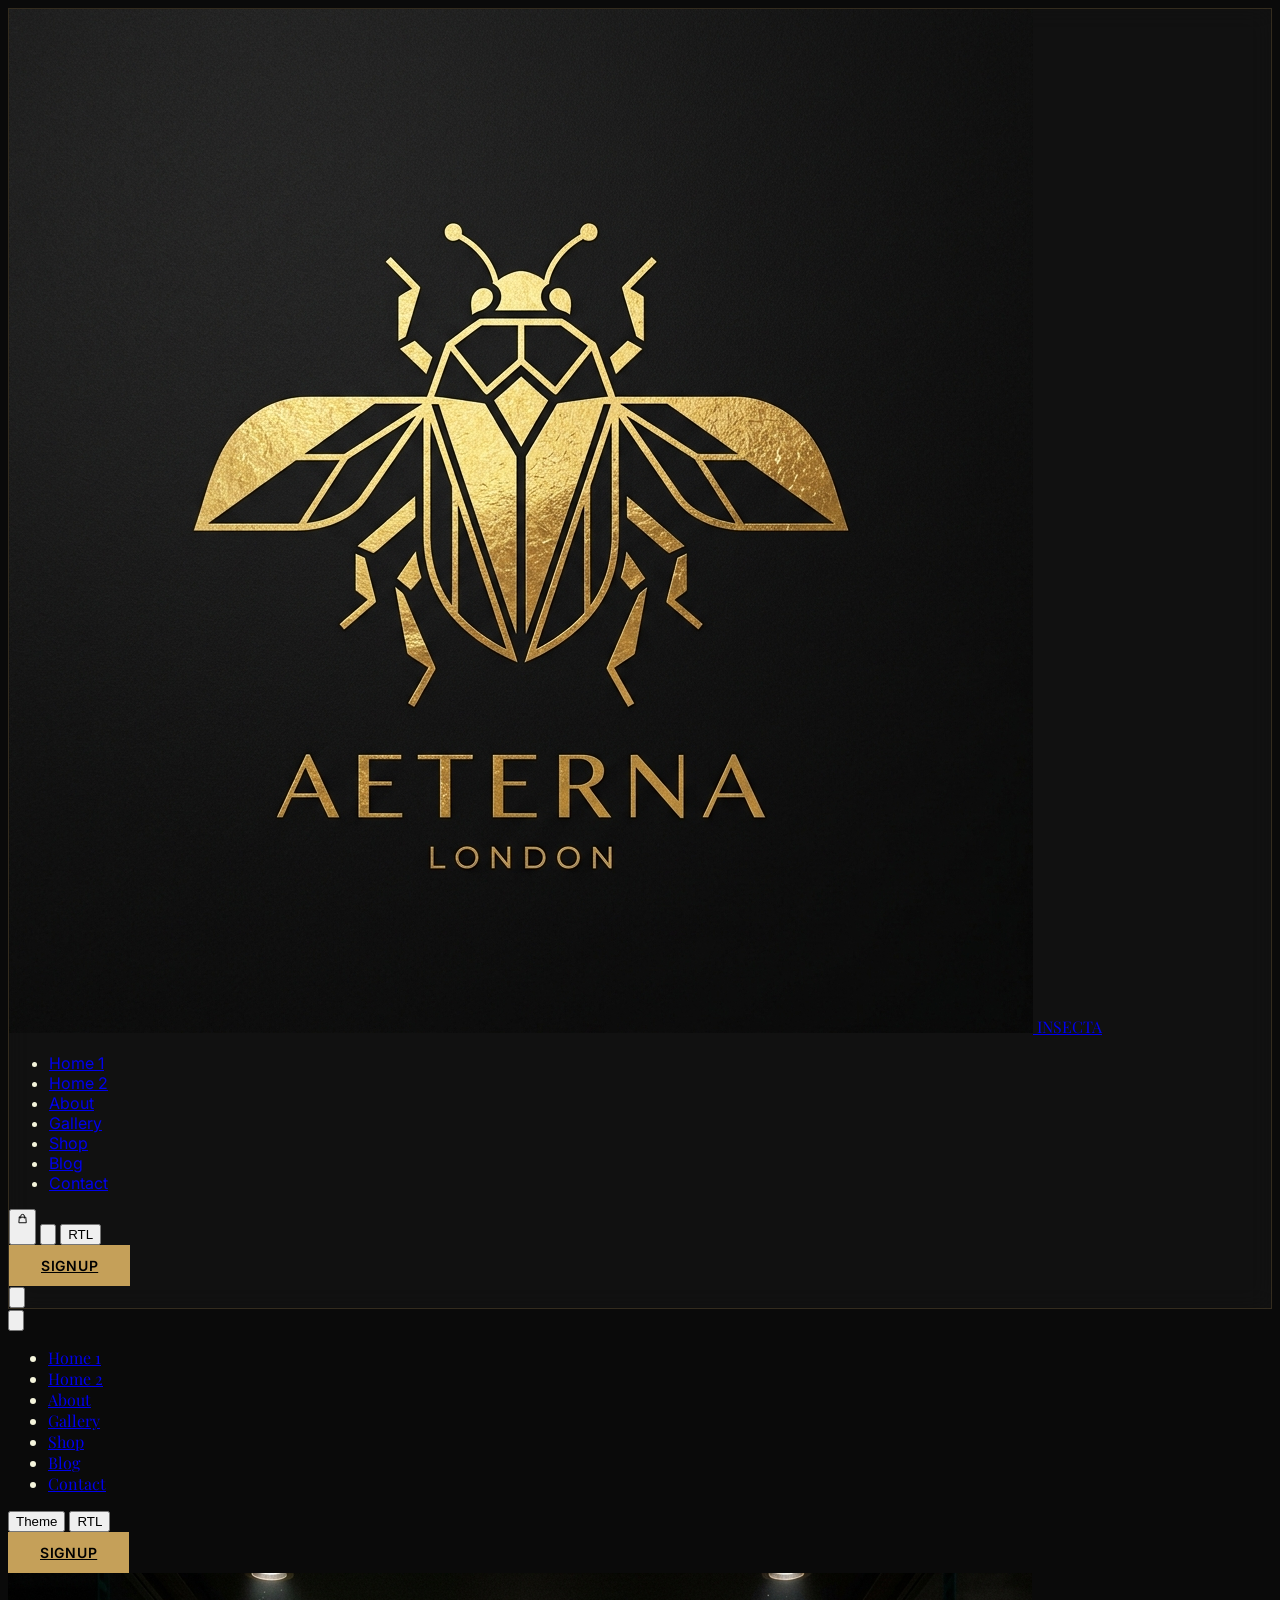
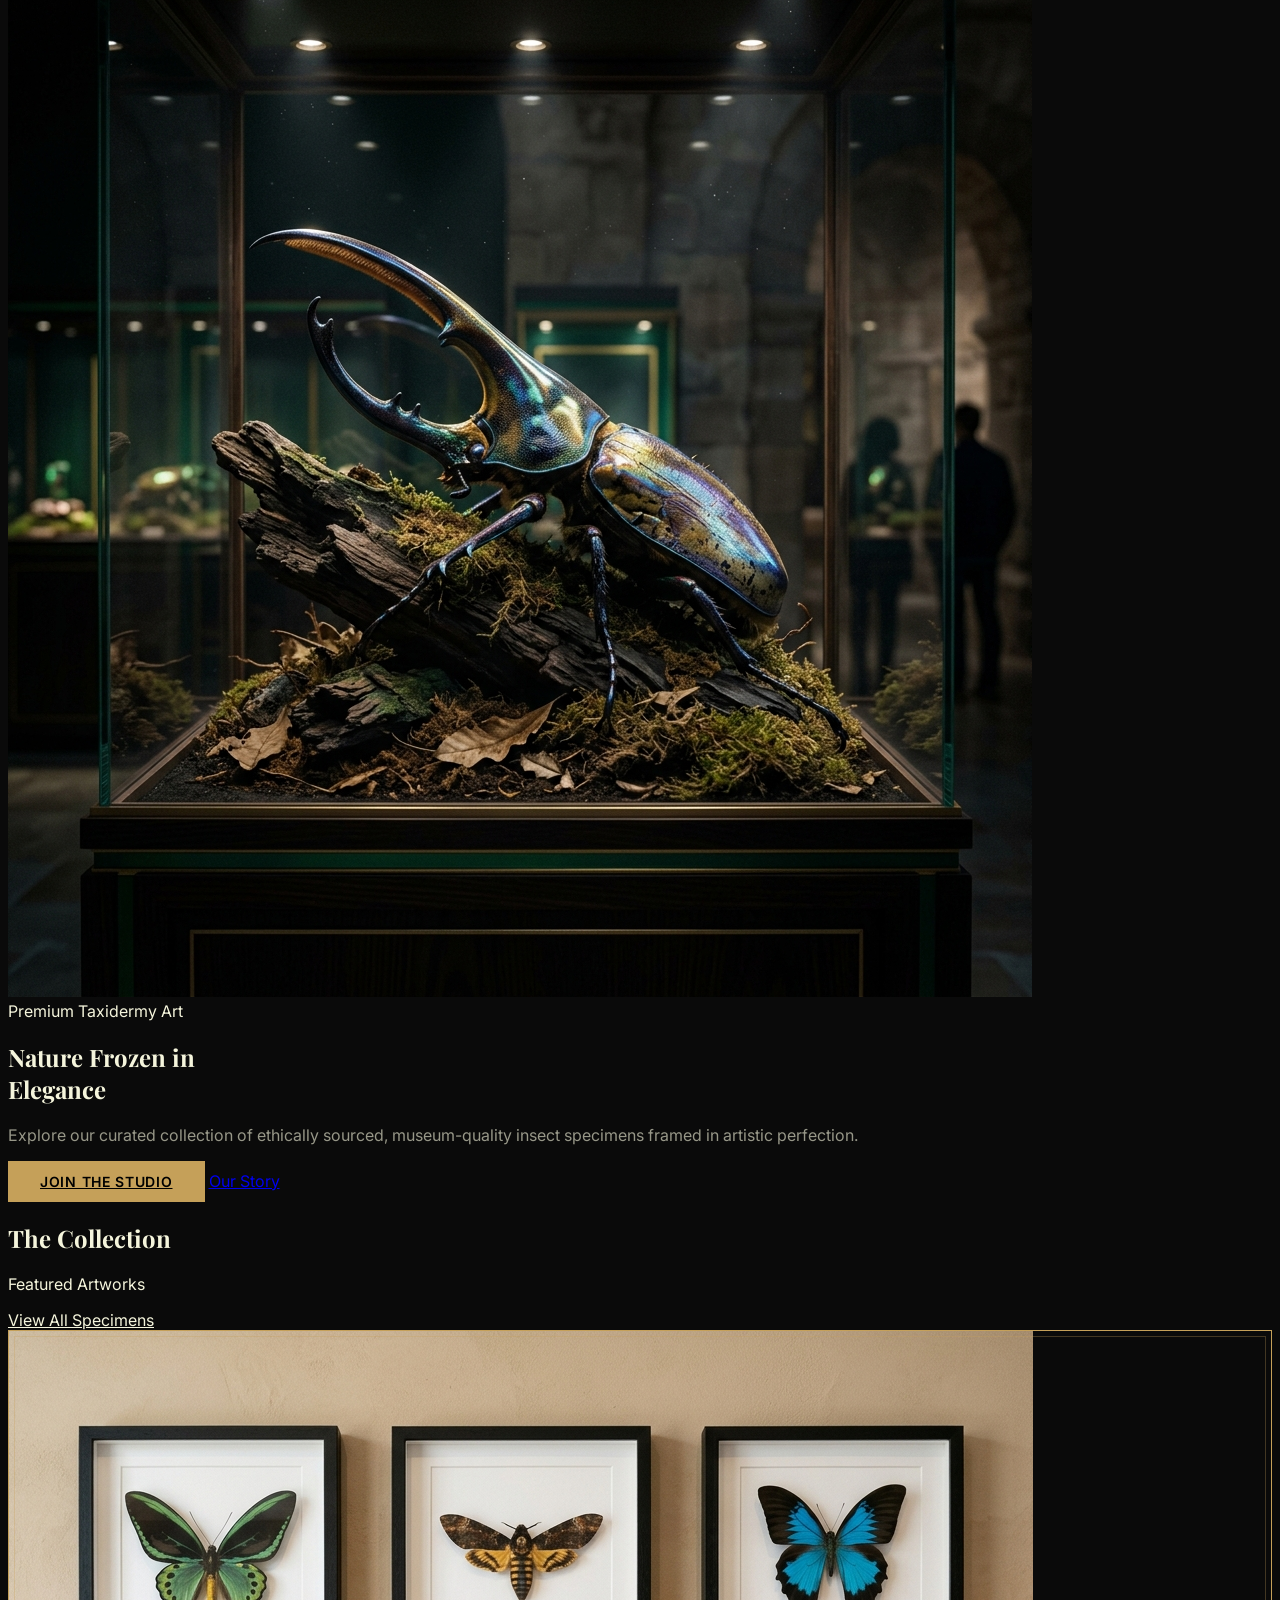
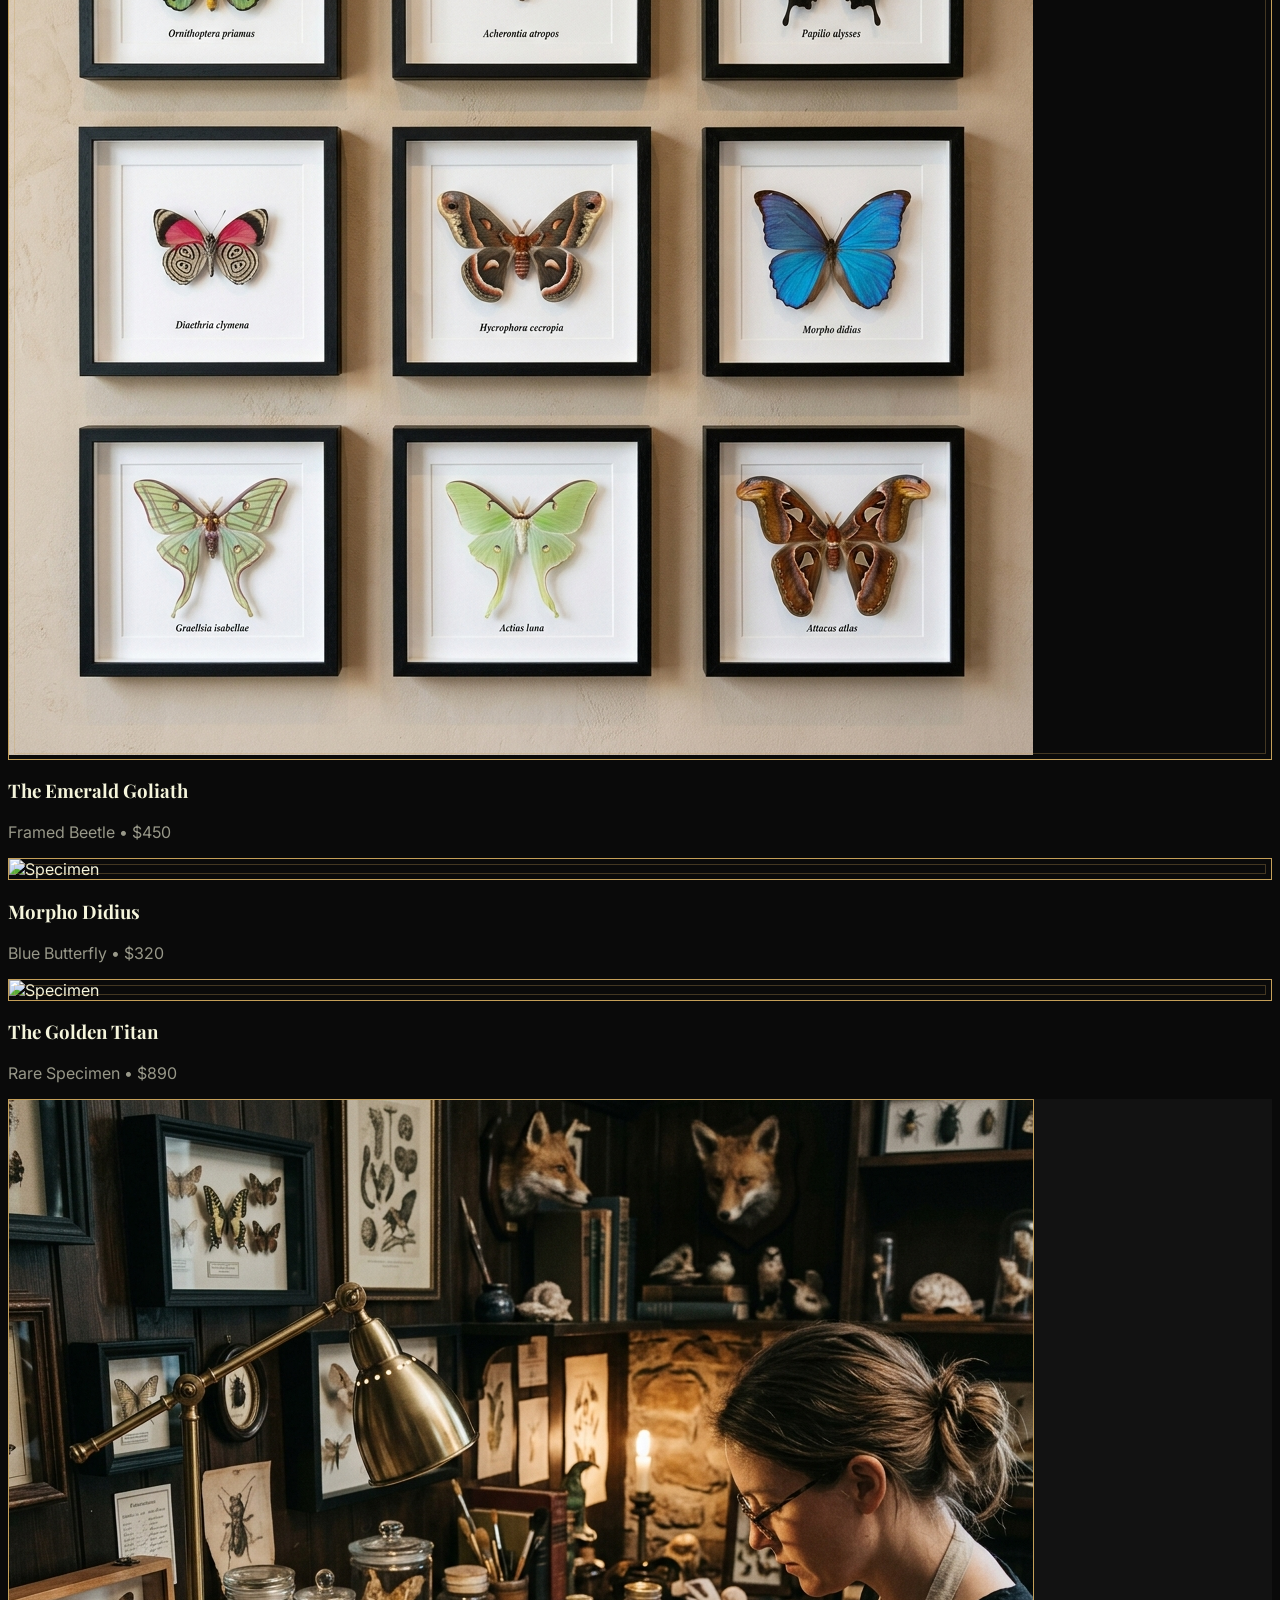
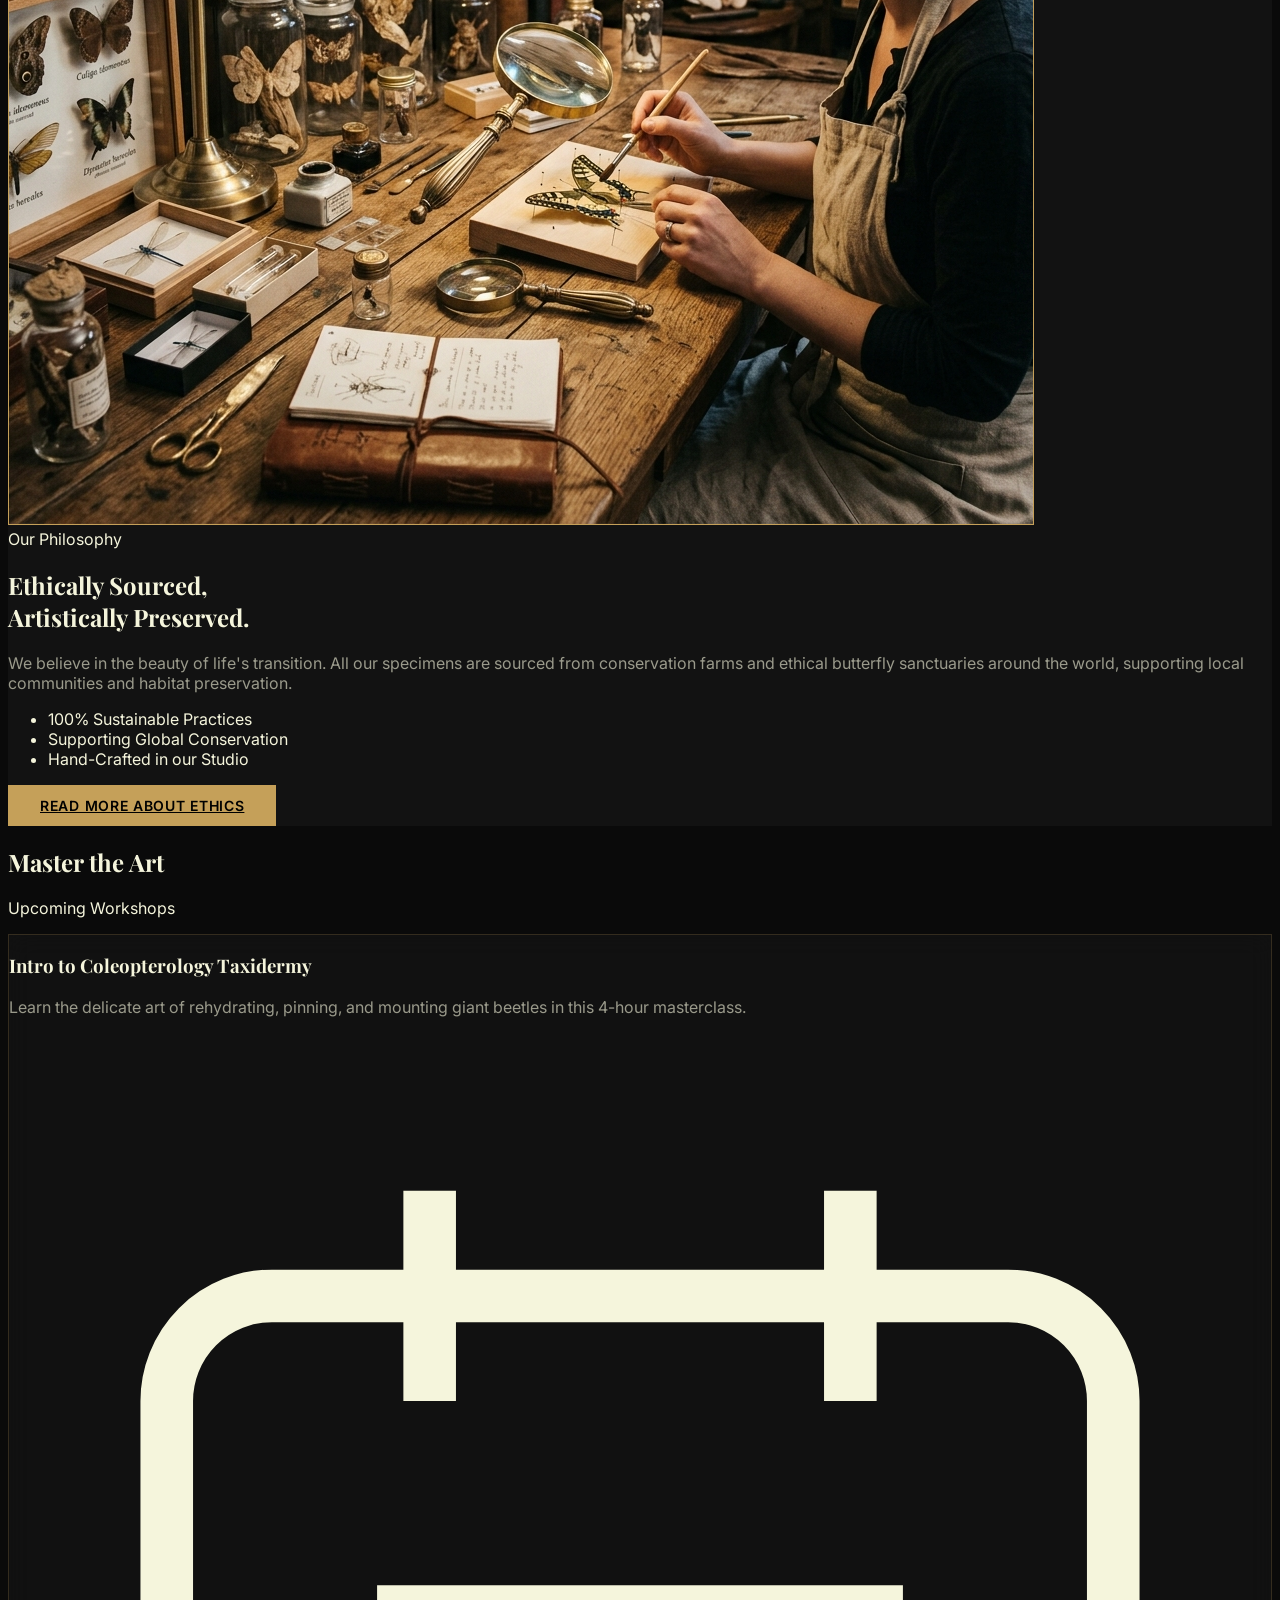
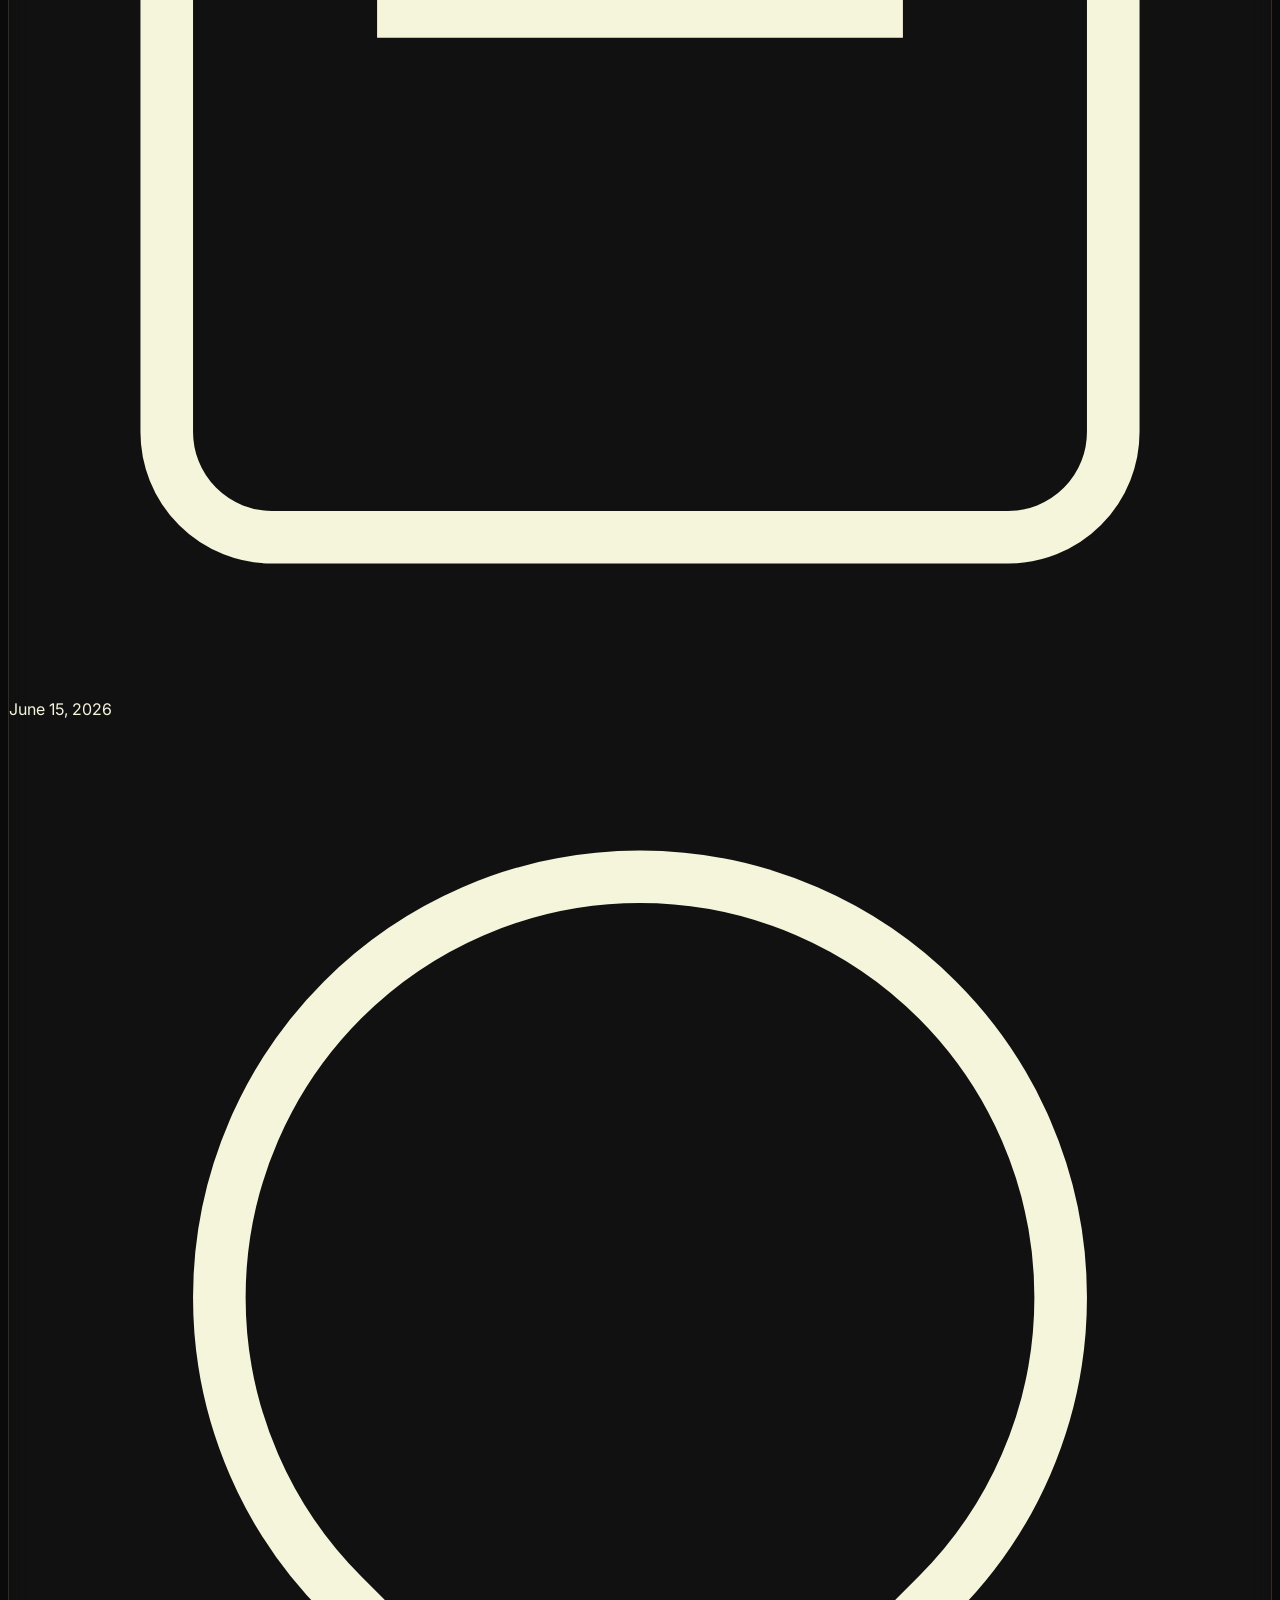
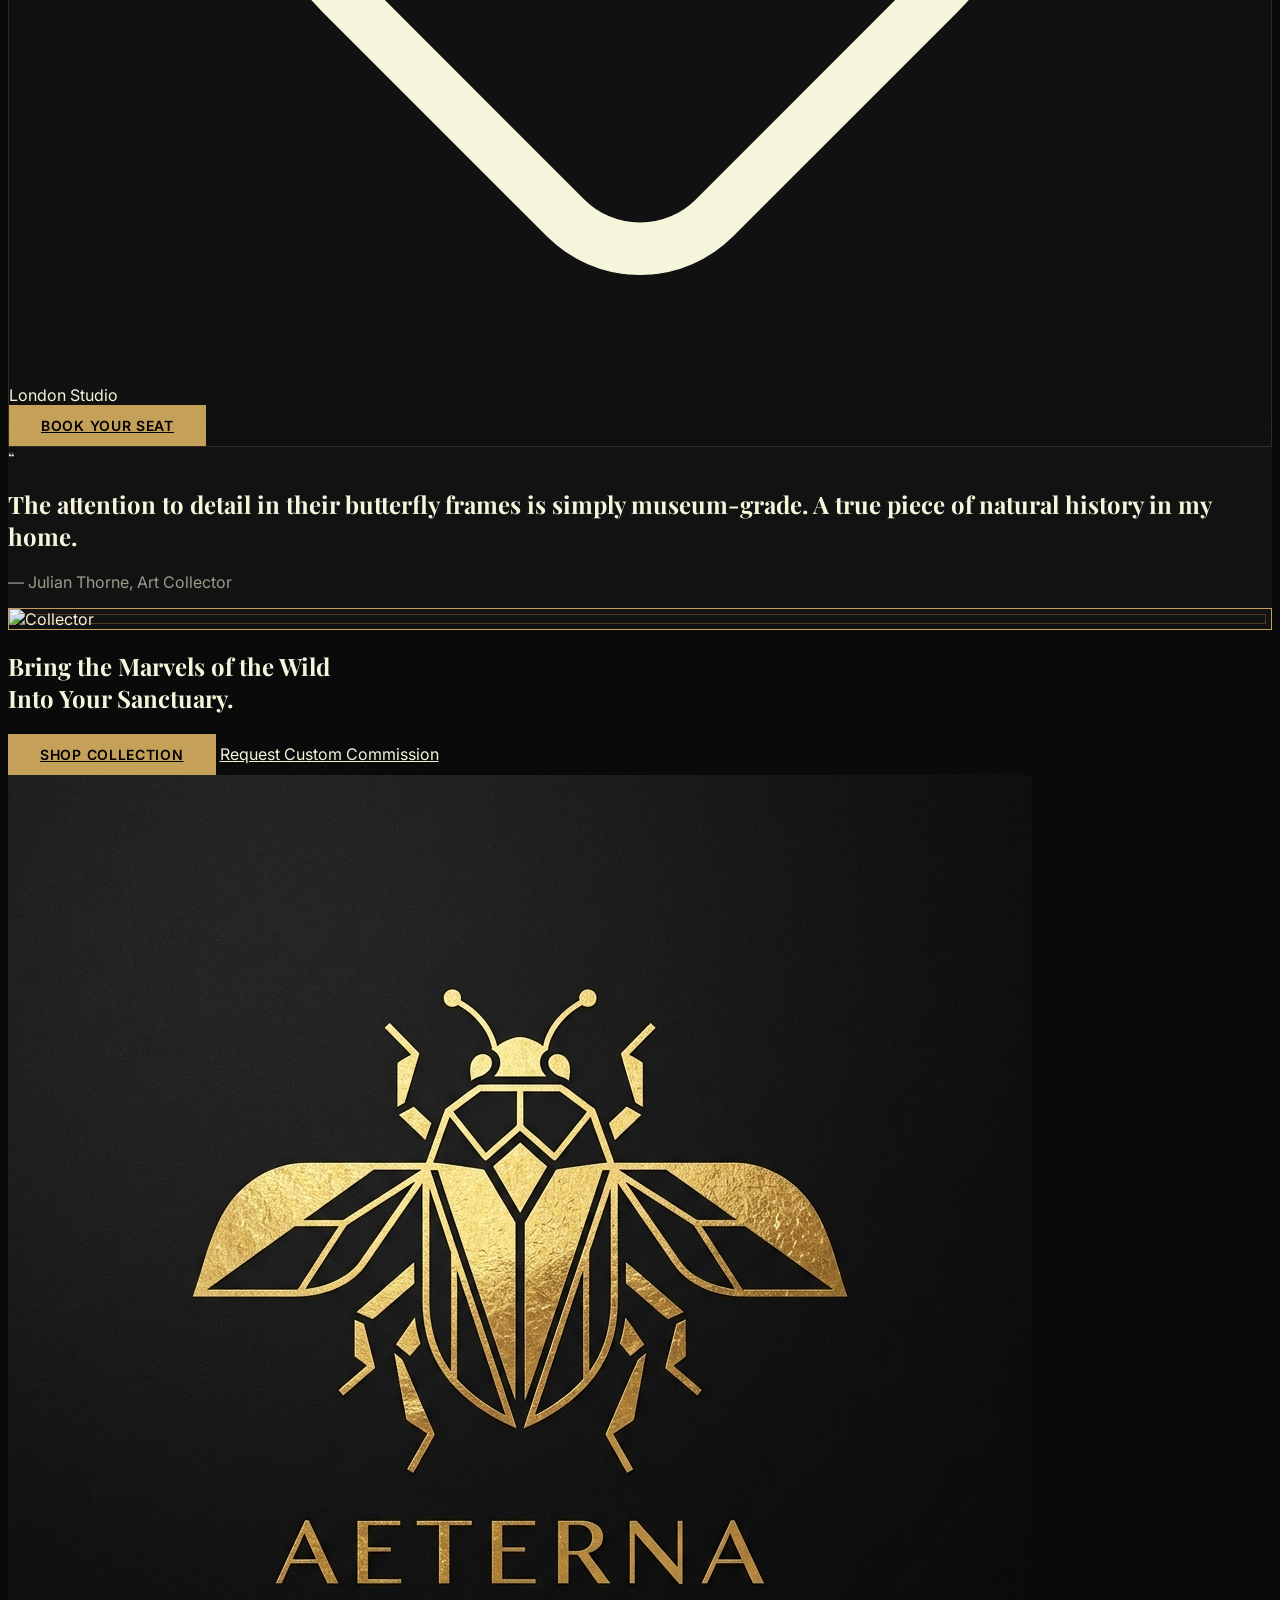
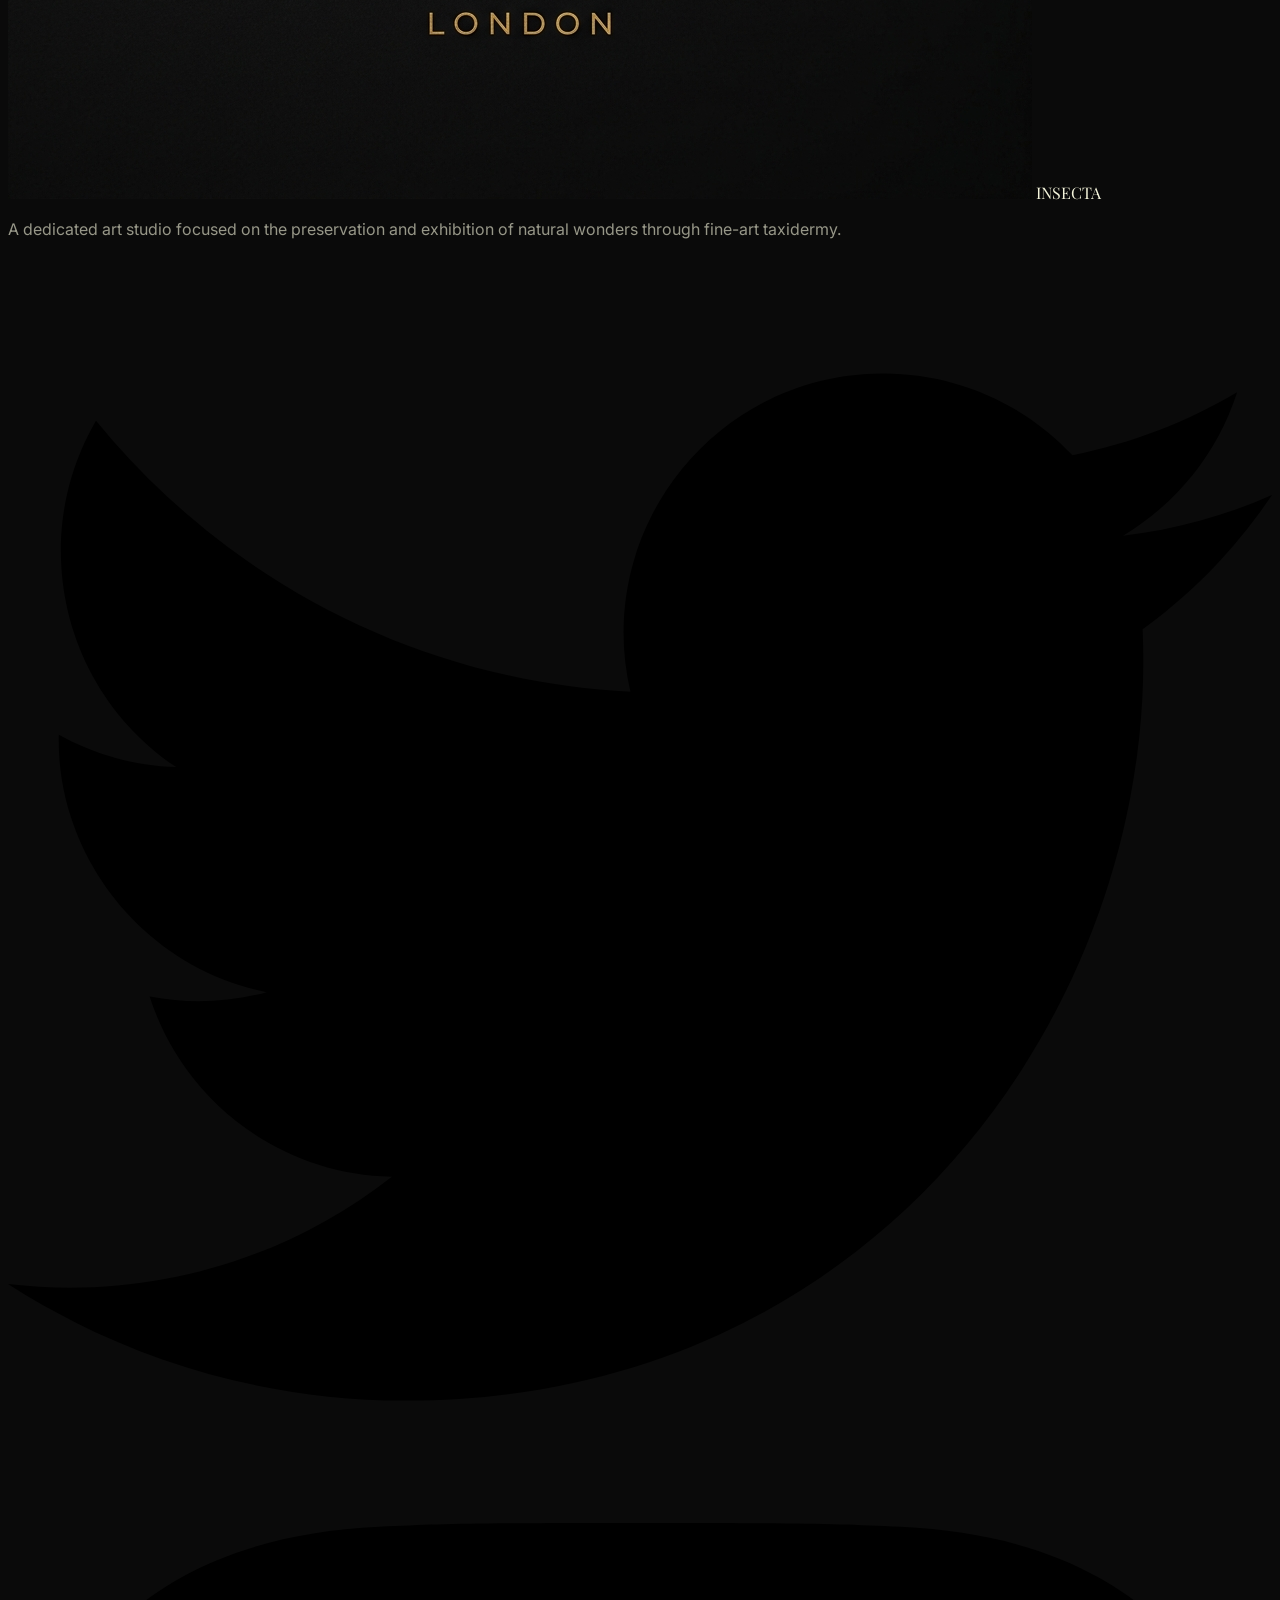
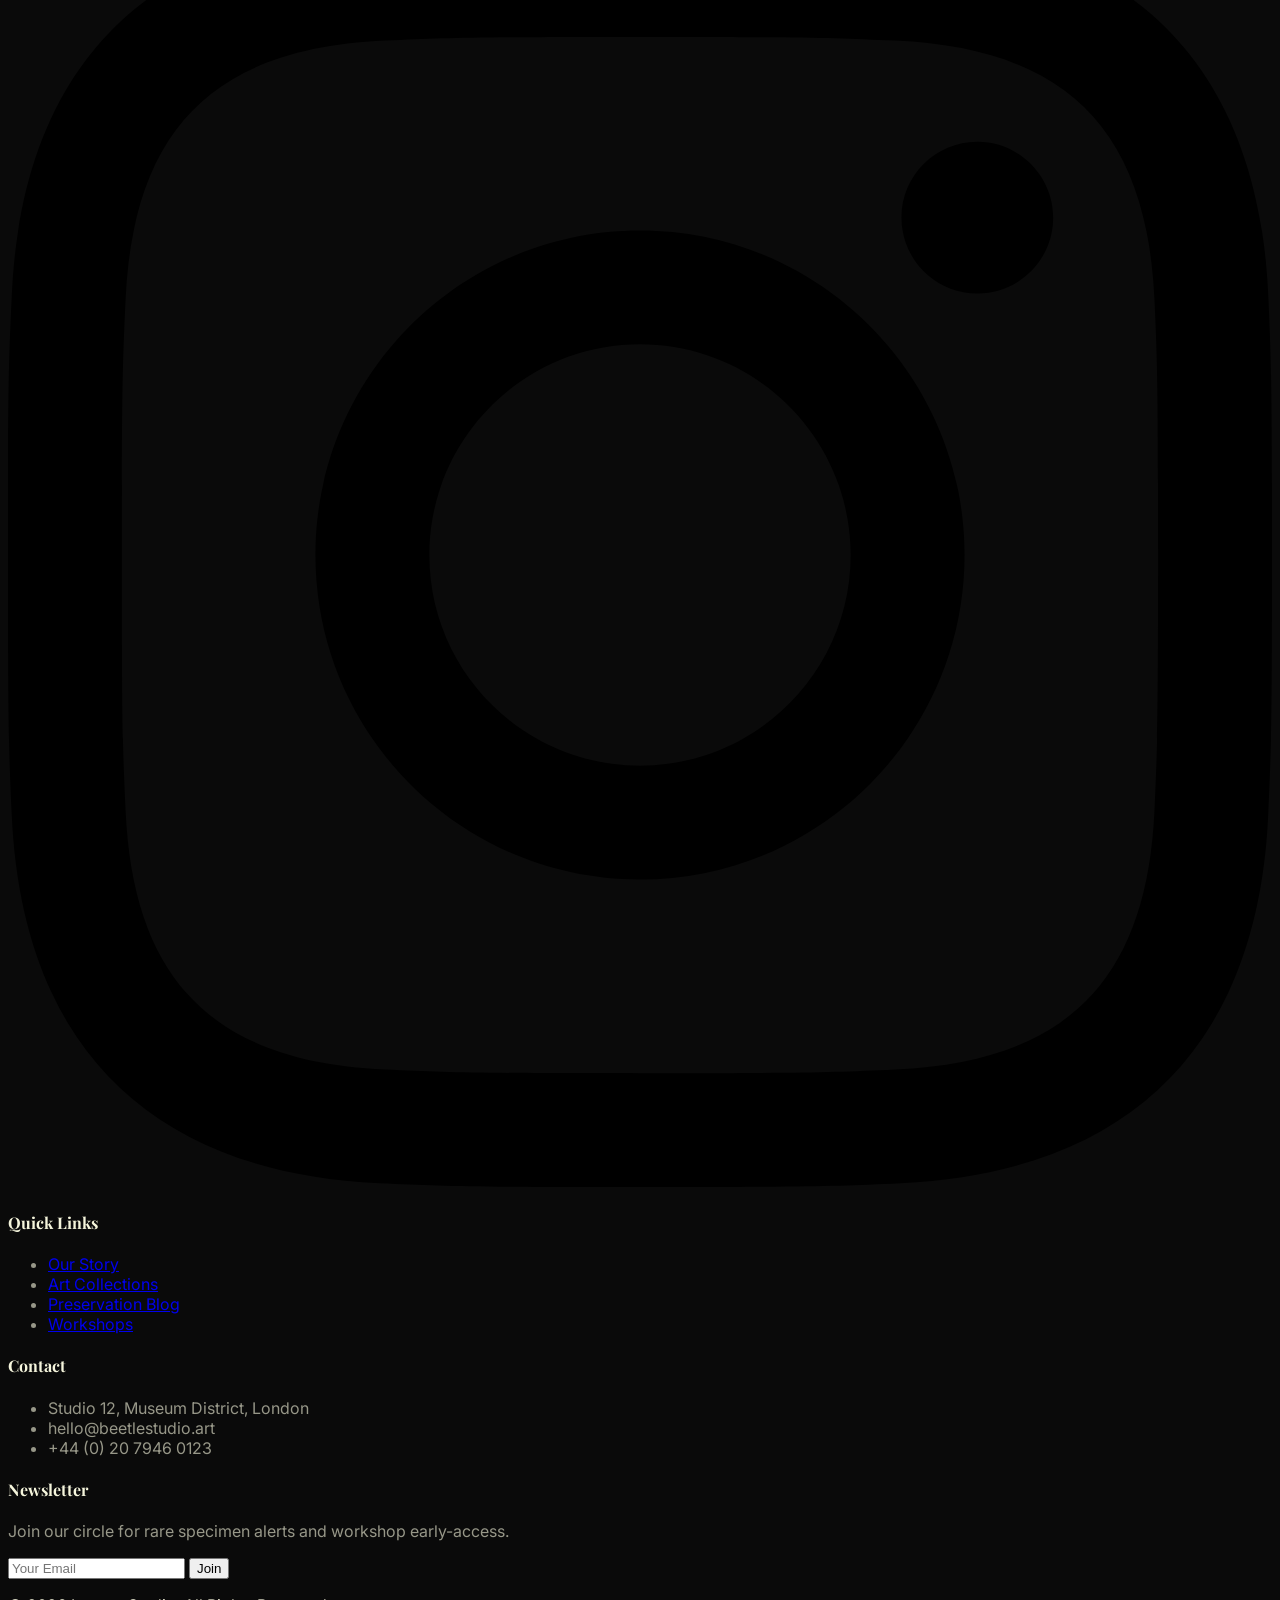
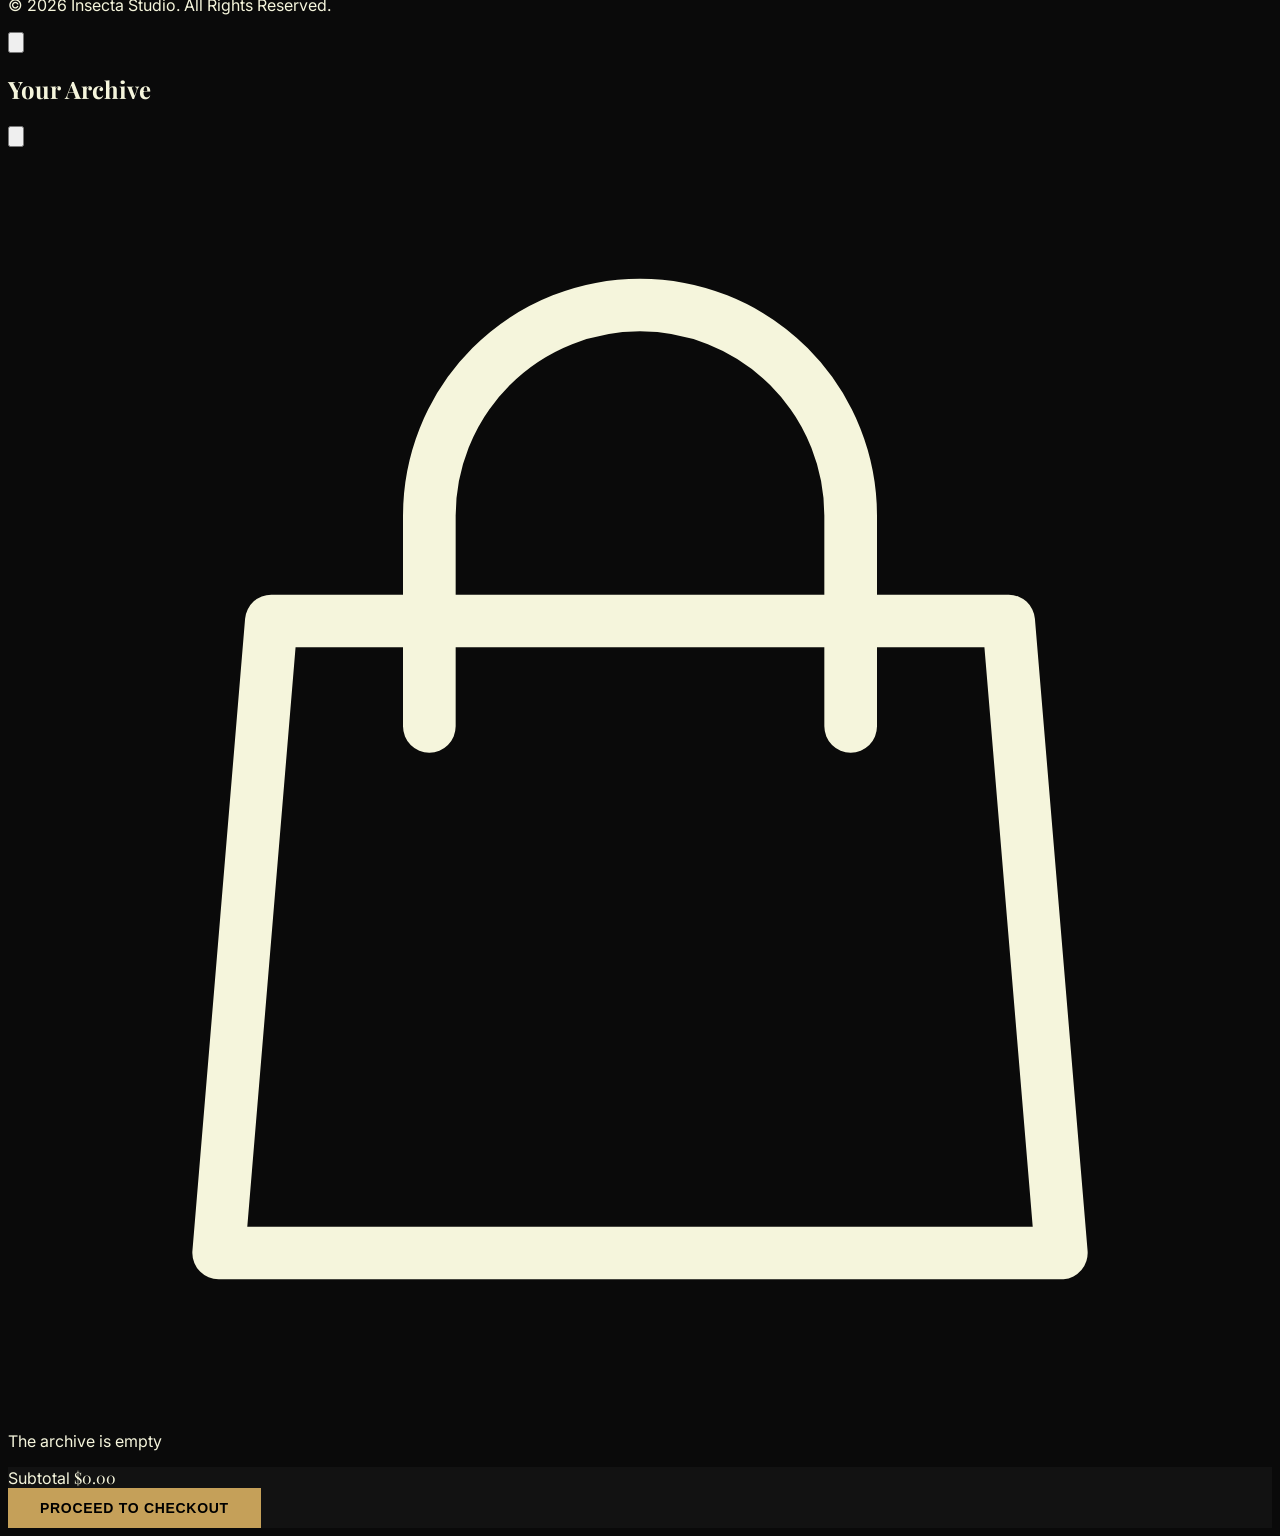
==== index.html @ 560e8189 "first commit" ====
<!DOCTYPE html>
<html lang="en" data-theme="dark">
<head>
    <meta charset="UTF-8">
    <meta name="viewport" content="width=device-width, initial-scale=1.0">
    <title>Insecta | Museum Quality Taxidermy</title>
    <meta name="description" content="Discover professional insect taxidermy art. Framed beetles, butterflies, and ethically sourced specimens for collectors and art enthusiasts.">
    <script src="https://cdn.tailwindcss.com"></script>
    <link rel="stylesheet" href="css/style.css">
    <link rel="icon" type="image/png" href="assets/images/favicon.png">
    <script>
        tailwind.config = {
            darkMode: 'class',
            theme: {
                extend: {
                    colors: {
                        primary: '#c5a059',
                        secondary: '#064e3b',
                        dark: '#0a0a0a',
                        light: '#f5f5dc',
                    }
                }
            }
        }
    </script>
</head>
<body class="transition-colors duration-500">
    <!-- Navigation -->
    <header class="sticky top-0 w-full z-50 transition-all duration-300 py-6 glass">
        <nav class="container mx-auto px-6 flex justify-between items-center">
            <a href="index.html" class="flex items-center gap-3 group">
                <img src="assets/images/logo.png" alt="Insecta Logo" class="w-8 h-8 object-contain group-hover:scale-110 transition-transform">
                <span class="font-serif text-2xl tracking-widest hidden md:block">INSECTA</span>
            </a>

            <!-- Desktop Nav -->
            <ul class="hidden lg:flex items-center gap-8 text-sm tracking-[0.2em] font-medium uppercase">
                <li><a href="index.html" class="nav-link active">Home 1</a></li>
                <li><a href="home2.html" class="nav-link">Home 2</a></li>
                <li><a href="about.html" class="nav-link">About</a></li>
                <li><a href="gallery.html" class="nav-link">Gallery</a></li>
                <li><a href="shop.html" class="nav-link">Shop</a></li>
                <li><a href="blog.html" class="nav-link">Blog</a></li>
                <li><a href="contact.html" class="nav-link">Contact</a></li>
            </ul>

            <div class="flex items-center gap-4">
                <button id="cart-btn" class="p-2 border border-primary/30 hover:border-primary transition-colors relative">
                    <svg class="w-5 h-5 stroke-primary" fill="none" viewBox="0 0 24 24" stroke="currentColor" stroke-width="2">
                        <path stroke-linecap="round" stroke-linejoin="round" d="M16 11V7a4 4 0 00-8 0v4M5 9h14l1 12H4L5 9z" />
                    </svg>
                    <span id="cart-count" class="absolute -top-1 -right-1 bg-primary text-black text-[10px] font-bold w-4 h-4 rounded-full flex items-center justify-center opacity-0 transition-opacity">0</span>
                </button>
                <button id="theme-toggle" class="p-2 border border-primary/30 hover:border-primary transition-colors">
                    <svg class="theme-icon w-5 h-5 fill-primary" viewBox="0 0 24 24"></svg>
                </button>
                <button id="rtl-toggle" class="hidden sm:block p-2 border border-primary/30 hover:border-primary transition-colors text-[10px] font-bold text-primary">RTL</button>
                <div class="hidden md:flex items-center gap-4 ml-4">
                    <a href="signup.html" class="btn-premium">SIGNUP</a>
                </div>
                <button id="menu-btn" class="lg:hidden p-2 text-primary">
                    <svg class="w-8 h-8" fill="none" stroke="currentColor" viewBox="0 0 24 24"><path stroke-linecap="round" stroke-linejoin="round" stroke-width="2" d="M4 6h16M4 12h16m-7 6h7"></path></svg>
                </button>
            </div>
        </nav>
    </header>

    <!-- Mobile Menu -->
    <div id="mobile-menu" class="fixed inset-0 z-[60] bg-theme-overlay hidden flex-col items-center justify-center text-center p-6 gap-8 text-theme-main">
        <button id="close-menu" class="absolute top-8 right-8 text-primary">
            <svg class="w-8 h-8" fill="none" stroke="currentColor" viewBox="0 0 24 24"><path stroke-linecap="round" stroke-linejoin="round" stroke-width="2" d="M6 18L18 6M6 6l12 12"></path></svg>
        </button>
        <ul class="flex flex-col gap-6 text-2xl font-serif tracking-widest uppercase">
            <li><a href="index.html" class="hover:text-primary">Home 1</a></li>
            <li><a href="home2.html" class="hover:text-primary">Home 2</a></li>
            <li><a href="about.html" class="hover:text-primary">About</a></li>
            <li><a href="gallery.html" class="hover:text-primary">Gallery</a></li>
            <li><a href="shop.html" class="hover:text-primary">Shop</a></li>
            <li><a href="blog.html" class="hover:text-primary">Blog</a></li>
            <li><a href="contact.html" class="hover:text-primary">Contact</a></li>
        </ul>
        <div class="flex gap-4 mt-8">
            <button id="mobile-theme-toggle" class="p-3 border border-primary/30">Theme</button>
            <button id="mobile-rtl-toggle" class="p-3 border border-primary/30">RTL</button>
        </div>
        <div class="flex flex-col gap-4 w-full max-w-xs mt-4">
            <a href="signup.html" class="btn-premium">SIGNUP</a>
        </div>
    </div>

    <!-- Hero Section -->
    <section class="relative h-screen flex items-center overflow-hidden bg-theme-main">
        <div class="absolute inset-0 z-0">
            <img src="assets/images/hero.png" alt="Beetle Art" class="w-full h-full object-cover scale-110 opacity-60">
            <div class="absolute inset-0 bg-theme-main/60"></div>
            <div class="absolute inset-0 bg-gradient-to-b from-theme-main/20 via-transparent to-theme-main"></div>
        </div>
        <div class="container mx-auto px-6 relative z-10 text-center">
            <div class="max-w-4xl mx-auto fade-in">
                <span class="text-primary tracking-[0.4em] uppercase text-sm mb-4 block">Premium Taxidermy Art</span>
                <h1 class="text-5xl md:text-8xl font-serif mb-8 leading-tight text-theme-main">Nature Frozen in <br class="hidden md:block"> <span class="text-primary italic">Elegance</span></h1>
                <p class="text-lg md:text-xl text-theme-muted mb-10 max-w-2xl mx-auto font-light leading-relaxed">
                    Explore our curated collection of ethically sourced, museum-quality insect specimens framed in artistic perfection.
                </p>
                <div class="flex flex-wrap justify-center gap-6">
                    <a href="signup.html" class="btn-premium">Join the Studio</a>
                    <a href="about.html" class="px-8 py-3 border border-primary text-primary hover:bg-primary hover:text-black transition-all tracking-widest uppercase text-sm">Our Story</a>
                </div>
            </div>
        </div>
    </section>

    <!-- Featured Collections -->
    <section class="py-24 bg-theme-main">
        <div class="container mx-auto px-6">
            <div class="flex flex-col md:flex-row justify-between items-end mb-16 gap-8">
                <div>
                    <h2 class="text-4xl md:text-6xl font-serif mb-4 text-theme-main">The Collection</h2>
                    <p class="text-primary tracking-widest uppercase text-sm">Featured Artworks</p>
                </div>
                <a href="gallery.html" class="text-sm tracking-widest uppercase border-b border-primary pb-1 hover:text-primary text-theme-main">View All Specimens</a>
            </div>
            
            <div class="grid grid-cols-1 md:grid-cols-3 gap-12">
                <!-- Card 1 -->
                <div class="gallery-card group">
                    <div class="museum-border mb-6 overflow-hidden aspect-[4/5]">
                        <img src="assets/images/gallery-thumb.png" alt="Specimen" class="w-full h-full object-cover">
                    </div>
                    <h3 class="text-2xl font-serif mb-2 group-hover:text-primary transition-colors text-theme-main">The Emerald Goliath</h3>
                    <p class="text-sm text-theme-muted tracking-wider">Framed Beetle • $450</p>
                </div>
                <!-- Card 2 -->
                <div class="gallery-card group mt-12 md:mt-0">
                    <div class="museum-border mb-6 overflow-hidden aspect-[4/5]">
                        <img src="https://images.unsplash.com/photo-1541339907198-e08759dfc3f3?auto=format&fit=crop&q=80&w=800" alt="Specimen" class="w-full h-full object-cover">
                    </div>
                    <h3 class="text-2xl font-serif mb-2 group-hover:text-primary transition-colors text-theme-main">Morpho Didius</h3>
                    <p class="text-sm text-theme-muted tracking-wider">Blue Butterfly • $320</p>
                </div>
                <!-- Card 3 -->
                <div class="gallery-card group">
                    <div class="museum-border mb-6 overflow-hidden aspect-[4/5]">
                        <img src="https://images.unsplash.com/photo-1550684848-fac1c5b4e853?auto=format&fit=crop&q=80&w=800" alt="Specimen" class="w-full h-full object-cover">
                    </div>
                    <h3 class="text-2xl font-serif mb-2 group-hover:text-primary transition-colors text-theme-main">The Golden Titan</h3>
                    <p class="text-sm text-theme-muted tracking-wider">Rare Specimen • $890</p>
                </div>
            </div>
        </div>
    </section>

    <!-- Ethical Sourcing -->
    <section class="py-24 bg-theme-sec border-y border-primary/10">
        <div class="container mx-auto px-6 flex flex-col lg:flex-row items-center gap-16">
            <div class="lg:w-1/2">
                <img src="assets/images/about.png" alt="Studio" class="w-full grayscale hover:grayscale-0 transition-all duration-1000 museum-border p-4">
            </div>
            <div class="lg:w-1/2">
                <span class="text-primary tracking-widest uppercase text-sm mb-4 block">Our Philosophy</span>
                <h2 class="text-4xl md:text-5xl font-serif mb-8 leading-tight text-theme-main">Ethically Sourced, <br>Artistically Preserved.</h2>
                <p class="text-theme-muted mb-8 leading-relaxed text-lg">
                    We believe in the beauty of life's transition. All our specimens are sourced from conservation farms and ethical butterfly sanctuaries around the world, supporting local communities and habitat preservation.
                </p>
                <ul class="space-y-4 mb-10 text-theme-main">
                    <li class="flex items-center gap-3">
                        <span class="w-2 h-2 bg-primary"></span>
                        <span class="tracking-wide">100% Sustainable Practices</span>
                    </li>
                    <li class="flex items-center gap-3">
                        <span class="w-2 h-2 bg-primary"></span>
                        <span class="tracking-wide">Supporting Global Conservation</span>
                    </li>
                    <li class="flex items-center gap-3">
                        <span class="w-2 h-2 bg-primary"></span>
                        <span class="tracking-wide">Hand-Crafted in our Studio</span>
                    </li>
                </ul>
                <a href="about.html" class="btn-premium">Read More About Ethics</a>
            </div>
        </div>
    </section>

    <!-- Workshop Preview -->
    <section class="py-24 overflow-hidden bg-theme-main">
        <div class="container mx-auto px-6 text-center mb-16">
            <h2 class="text-4xl md:text-6xl font-serif mb-6 text-theme-main">Master the Art</h2>
            <p class="text-primary tracking-[0.3em] uppercase text-sm">Upcoming Workshops</p>
        </div>
        <div class="container mx-auto px-6">
            <div class="glass p-12 flex flex-col md:flex-row items-center justify-between gap-12 border-primary/20">
                <div class="text-left md:w-2/3">
                    <h3 class="text-3xl font-serif mb-4 text-theme-main">Intro to Coleopterology Taxidermy</h3>
                    <p class="text-theme-muted mb-6">Learn the delicate art of rehydrating, pinning, and mounting giant beetles in this 4-hour masterclass.</p>
                    <div class="flex flex-wrap gap-8 text-sm uppercase tracking-widest text-theme-main">
                        <div class="flex items-center gap-2">
                            <svg class="w-5 h-5 text-primary" fill="none" stroke="currentColor" viewBox="0 0 24 24"><path d="M8 7V3m8 4V3m-9 8h10M5 21h14a2 2 0 002-2V7a2 2 0 00-2-2H5a2 2 0 00-2 2v12a2 2 0 002 2z"></path></svg>
                            <span>June 15, 2026</span>
                        </div>
                        <div class="flex items-center gap-2">
                            <svg class="w-5 h-5 text-primary" fill="none" stroke="currentColor" viewBox="0 0 24 24"><path d="M17.657 16.657L13.414 20.9a1.998 1.998 0 01-2.827 0l-4.244-4.243a8 8 0 1111.314 0z"></path></svg>
                            <span>London Studio</span>
                        </div>
                    </div>
                </div>
                <div class="md:w-1/3 w-full">
                    <a href="signup.html" class="btn-premium">BOOK YOUR SEAT</a>
                </div>
            </div>
        </div>
    </section>

    <!-- Testimonials -->
    <section class="py-24 bg-theme-sec">
        <div class="container mx-auto px-6">
            <div class="grid grid-cols-1 md:grid-cols-2 gap-16 items-center">
                <div>
                    <span class="text-primary text-7xl font-serif opacity-20 block mb-4">“</span>
                    <h2 class="text-4xl font-serif mb-8 text-theme-main">The attention to detail in their butterfly frames is simply museum-grade. A true piece of natural history in my home.</h2>
                    <p class="tracking-widest uppercase text-sm text-theme-muted">— Julian Thorne, Art Collector</p>
                </div>
                <div class="relative">
                    <div class="museum-border p-4 grayscale opacity-40">
                        <img src="https://images.unsplash.com/photo-1507003211169-0a1dd7228f2d?auto=format&fit=crop&q=80&w=600" alt="Collector" class="w-full">
                    </div>
                </div>
            </div>
        </div>
    </section>

    <!-- CTA Section -->
    <section class="py-32 relative bg-theme-main">
        <div class="absolute inset-0 bg-primary/5"></div>
        <div class="container mx-auto px-6 text-center relative z-10">
            <h2 class="text-5xl md:text-7xl font-serif mb-10 max-w-4xl mx-auto leading-tight text-theme-main">Bring the Marvels of the Wild <br><span class="italic text-primary">Into Your Sanctuary.</span></h2>
            <div class="flex flex-col sm:flex-row justify-center gap-6">
                <a href="gallery.html" class="btn-premium px-12">Shop Collection</a>
                <a href="contact.html" class="px-12 py-3 border border-primary text-primary hover:bg-primary hover:text-black transition-all tracking-widest uppercase text-sm text-theme-main">Request Custom Commission</a>
            </div>
        </div>
    </section>

    <!-- Footer -->
    <footer class="bg-theme-main pt-24 pb-12 border-t border-primary/10">
        <div class="container mx-auto px-6 text-theme-main">
            <div class="grid grid-cols-1 md:grid-cols-2 lg:grid-cols-4 gap-16 mb-20">
                <div class="lg:col-span-1">
                    <div class="flex items-center gap-3 mb-6">
                        <img src="assets/images/logo.png" alt="Logo" class="w-6 h-6 object-contain grayscale hover:grayscale-0 transition-all">
                        <span class="font-serif text-xl tracking-widest">INSECTA</span>
                    </div>
                    <p class="text-theme-muted text-sm leading-relaxed mb-8">
                        A dedicated art studio focused on the preservation and exhibition of natural wonders through fine-art taxidermy.
                    </p>
                    <div class="flex gap-4">
                        <a href="#" class="w-10 h-10 border border-primary/20 flex items-center justify-center hover:bg-primary/10 transition-colors"><svg class="w-5 h-5 fill-primary" viewBox="0 0 24 24"><path d="M24 4.557c-.883.392-1.832.656-2.828.775 1.017-.609 1.798-1.574 2.165-2.724-.951.564-2.005.974-3.127 1.195-.897-.957-2.178-1.555-3.594-1.555-3.179 0-5.515 2.966-4.797 6.045-4.091-.205-7.719-2.165-10.148-5.144-1.29 2.213-.669 5.108 1.523 6.574-.806-.026-1.566-.247-2.229-.616-.054 2.281 1.581 4.415 3.949 4.89-.693.188-1.452.232-2.224.084.626 1.956 2.444 3.379 4.6 3.419-2.07 1.623-4.678 2.348-7.29 2.04 2.179 1.397 4.768 2.212 7.548 2.212 9.142 0 14.307-7.721 13.995-14.646.962-.695 1.797-1.562 2.457-2.549z"/></svg></a>
                        <a href="#" class="w-10 h-10 border border-primary/20 flex items-center justify-center hover:bg-primary/10 transition-colors"><svg class="w-5 h-5 fill-primary" viewBox="0 0 24 24"><path d="M12 2.163c3.204 0 3.584.012 4.85.07 3.252.148 4.771 1.691 4.919 4.919.058 1.265.069 1.645.069 4.849 0 3.205-.012 3.584-.069 4.849-.149 3.225-1.664 4.771-4.919 4.919-1.266.058-1.644.07-4.85.07-3.204 0-3.584-.012-4.849-.07-3.26-.149-4.771-1.699-4.919-4.92-.058-1.265-.07-1.644-.07-4.849 0-3.204.013-3.584.07-4.849.149-3.227 1.664-4.771 4.919-4.919 1.266-.057 1.645-.069 4.849-.069zm0-2.163c-3.259 0-3.667.014-4.947.072-4.358.2-6.78 2.618-6.98 6.98-.059 1.281-.073 1.689-.073 4.948 0 3.259.014 3.668.072 4.948.2 4.358 2.618 6.78 6.98 6.98 1.281.058 1.689.072 4.948.072 3.259 0 3.668-.014 4.948-.072 4.354-.2 6.782-2.618 6.979-6.98.059-1.28.073-1.689.073-4.948 0-3.259-.014-3.667-.072-4.947-.196-4.354-2.617-6.78-6.979-6.98-1.281-.059-1.69-.073-4.949-.073zm0 5.838c-3.403 0-6.162 2.759-6.162 6.162s2.759 6.163 6.162 6.163 6.162-2.759 6.162-6.163-2.759-6.162-6.162-6.162zm0 10.162c-2.209 0-4-1.79-4-4 0-2.209 1.791-4 4-4s4 1.791 4 4c0 2.21-1.791 4-4 4zm6.406-11.845c-.796 0-1.441.645-1.441 1.44s.645 1.44 1.441 1.44c.795 0 1.439-.645 1.439-1.44s-.644-1.44-1.439-1.44z"/></svg></a>
                    </div>
                </div>
                <div>
                    <h4 class="font-serif text-lg mb-6 text-theme-main">Quick Links</h4>
                    <ul class="space-y-4 text-sm text-theme-muted">
                        <li><a href="about.html" class="hover:text-primary transition-colors">Our Story</a></li>
                        <li><a href="gallery.html" class="hover:text-primary transition-colors">Art Collections</a></li>
                        <li><a href="blog.html" class="hover:text-primary transition-colors">Preservation Blog</a></li>
                        <li><a href="contact.html" class="hover:text-primary transition-colors">Workshops</a></li>
                    </ul>
                </div>
                <div>
                    <h4 class="font-serif text-lg mb-6 text-theme-main">Contact</h4>
                    <ul class="space-y-4 text-sm text-theme-muted">
                        <li>Studio 12, Museum District, London</li>
                        <li>hello@beetlestudio.art</li>
                        <li>+44 (0) 20 7946 0123</li>
                    </ul>
                </div>
                <div>
                    <h4 class="font-serif text-lg mb-6 text-theme-main">Newsletter</h4>
                    <p class="text-sm text-theme-muted mb-6">Join our circle for rare specimen alerts and workshop early-access.</p>
                    <form class="flex border border-primary/20 p-1">
                        <input type="email" placeholder="Your Email" class="bg-transparent border-none focus:ring-0 text-sm p-2 w-full outline-none text-theme-main" required>
                        <button type="submit" class="bg-primary text-black px-4 text-xs font-bold uppercase tracking-widest">Join</button>
                    </form>
                </div>
            </div>
            <div class="border-t border-primary/10 pt-12 flex justify-center items-center gap-6 text-[10px] uppercase tracking-[0.2em] opacity-40">
                <p>&copy; 2026 Insecta Studio. All Rights Reserved.</p>
            </div>
        </div>
    </footer>

    <!-- Scroll to Top -->
    <button id="scroll-to-top" class="fixed bottom-8 right-8 z-40 bg-primary/20 backdrop-blur-md p-3 border border-primary/30 opacity-0 pointer-events-none transition-all duration-300 hover:bg-primary hover:text-black">
        <svg class="w-6 h-6" fill="none" stroke="currentColor" viewBox="0 0 24 24"><path d="M5 10l7-7m0 0l7 7m-7-7v18"></path></svg>
    </button>

    <!-- Cart Drawer -->
    <div id="cart-drawer" class="fixed inset-0 z-[100] hidden">
        <div id="cart-overlay" class="absolute inset-0 bg-black/60 backdrop-blur-sm"></div>
        <div class="absolute right-0 top-0 h-full w-full max-w-md bg-theme-main shadow-2xl flex flex-col transform translate-x-full transition-transform duration-500" id="cart-content">
            <div class="p-8 border-b border-primary/10 flex justify-between items-center">
                <h2 class="font-serif text-2xl tracking-widest uppercase">Your Archive</h2>
                <button id="close-cart" class="p-2 hover:text-primary transition-colors">
                    <svg class="w-6 h-6" fill="none" viewBox="0 0 24 24" stroke="currentColor" stroke-width="2">
                        <path stroke-linecap="round" stroke-linejoin="round" d="M6 18L18 6M6 6l12 12" />
                    </svg>
                </button>
            </div>
            
            <div id="cart-items" class="flex-1 overflow-y-auto p-8 space-y-8">
                <div id="empty-cart-msg" class="h-full flex flex-col items-center justify-center text-center opacity-40">
                    <svg class="w-16 h-16 mb-4" fill="none" viewBox="0 0 24 24" stroke="currentColor" stroke-width="1">
                        <path stroke-linecap="round" stroke-linejoin="round" d="M16 11V7a4 4 0 00-8 0v4M5 9h14l1 12H4L5 9z" />
                    </svg>
                    <p class="uppercase tracking-widest text-sm">The archive is empty</p>
                </div>
            </div>
            
            <div class="p-8 border-t border-primary/10 bg-theme-sec">
                <div class="flex justify-between items-center mb-8">
                    <span class="uppercase tracking-widest text-sm opacity-60">Subtotal</span>
                    <span id="cart-total" class="font-serif text-2xl text-primary">$0.00</span>
                </div>
                <button class="btn-premium w-full py-4 text-center">Proceed to Checkout</button>
            </div>
        </div>
    </div>

    <script src="js/main.js"></script>
</body>
</html>
---- css/style.css ----
@import url('https://fonts.googleapis.com/css2?family=Inter:wght@300;400;500;600;700&family=Playfair+Display:ital,wght@0,400..900;1,400..900&display=swap');

:root {
    --primary: #c5a059;
    --primary-dark: #a68545;
    --secondary: #064e3b;
    --dark: #0a0a0a;
    --light: #f5f5dc;
    --accent: #d4af37;
}

[data-theme='dark'] {
    --bg-main: #0a0a0a;
    --bg-sec: #121212;
    --text-main: #f5f5dc;
    --text-muted: rgba(245, 245, 220, 0.6);
    --card-bg: rgba(255, 255, 255, 0.03);
    --border-color: rgba(197, 160, 89, 0.2);
    --primary: #c5a059;
}

[data-theme='light'] {
    --bg-main: #fcfcfc;
    --bg-sec: #f3f3f0;
    --text-main: #1a1a1a;
    --text-muted: rgba(26, 26, 26, 0.7);
    --card-bg: #ffffff;
    --border-color: rgba(166, 133, 69, 0.4);
    --primary: #a68545; /* Darker gold for better contrast on light */
}

html {
    scroll-behavior: smooth;
}

body {
    font-family: 'Inter', sans-serif;
    background-color: var(--bg-main);
    color: var(--text-main);
    transition: background-color 0.4s ease, color 0.4s ease;
}

h1, h2, h3, h4, h5, h6, .font-serif {
    font-family: 'Playfair Display', serif;
}

.glass {
    background: var(--card-bg);
    backdrop-filter: blur(12px);
    -webkit-backdrop-filter: blur(12px);
    border: 1px solid var(--border-color);
}

.bg-theme-main { background-color: var(--bg-main); }
.bg-theme-sec { background-color: var(--bg-sec); }
.bg-theme-overlay { background-color: var(--bg-main); }
.text-theme-main { color: var(--text-main); }
.text-theme-muted { color: var(--text-muted); }
.border-theme { border-color: var(--border-color); }

.museum-border {
    border: 1px solid var(--primary);
    position: relative;
}

.museum-border::after {
    content: '';
    position: absolute;
    top: 5px;
    left: 5px;
    right: 5px;
    bottom: 5px;
    border: 1px solid var(--primary);
    opacity: 0.3;
    pointer-events: none;
}

.nav-link {
    position: relative;
    transition: color 0.3s ease;
}

.nav-link::after {
    content: '';
    position: absolute;
    width: 0;
    height: 1px;
    bottom: -2px;
    left: 0;
    background-color: var(--primary);
    transition: width 0.3s ease;
}

.nav-link:hover::after, .nav-link.active::after {
    width: 100%;
}

.btn-premium {
    display: inline-block;
    padding: 0.75rem 2rem;
    background-color: #c5a059;
    color: #000000 !important;
    font-weight: 600;
    letter-spacing: 0.05em;
    text-transform: uppercase;
    font-size: 0.875rem;
    transition: all 0.3s ease;
    text-align: center;
    border: none;
    cursor: pointer;
}

.btn-premium:hover {
    background-color: #d4af37;
    box-shadow: 0 0 20px rgba(197, 160, 89, 0.4);
    transform: translateY(-2px);
}

.fade-in {
    animation: fadeIn 1s ease-out forwards;
}

@keyframes fadeIn {
    from { opacity: 0; transform: translateY(20px); }
    to { opacity: 1; transform: translateY(0); }
}

/* RTL Support */
[dir='rtl'] {
    direction: rtl;
    text-align: right;
}

[dir='rtl'] .ml-auto { margin-left: 0; margin-right: auto; }
[dir='rtl'] .mr-auto { margin-right: 0; margin-left: auto; }
[dir='rtl'] .text-left { text-align: right; }
[dir='rtl'] .text-right { text-align: left; }
[dir='rtl'] .space-x-8 > :not([hidden]) ~ :not([hidden]) {
    --tw-space-x-reverse: 1;
}

/* Animations */
.hover-lift {
    transition: transform 0.3s cubic-bezier(0.16, 1, 0.3, 1);
}
.hover-lift:hover {
    transform: translateY(-8px);
}

.text-gold-gradient {
    background: linear-gradient(to right, #c5a059, #d4af37, #c5a059);
    -webkit-background-clip: text;
    -webkit-text-fill-color: transparent;
    background-size: 200% auto;
    animation: goldShine 3s linear infinite;
}

@keyframes goldShine {
    to { background-position: 200% center; }
}

/* Custom Scrollbar */
::-webkit-scrollbar {
    width: 8px;
}
::-webkit-scrollbar-track {
    background: var(--bg-main);
}
::-webkit-scrollbar-thumb {
    background: var(--primary);
    border-radius: 4px;
}
::-webkit-scrollbar-thumb:hover {
    background: var(--primary-dark);
}

.gallery-card:hover img {
    transform: scale(1.05);
}

.gallery-card img {
    transition: transform 0.6s cubic-bezier(0.16, 1, 0.3, 1);
}

.theme-icon {
    color: var(--primary);
    transition: transform 0.5s cubic-bezier(0.16, 1, 0.3, 1), color 0.3s ease;
}

#theme-toggle:hover .theme-icon {
    transform: rotate(45deg);
    color: var(--accent);
}
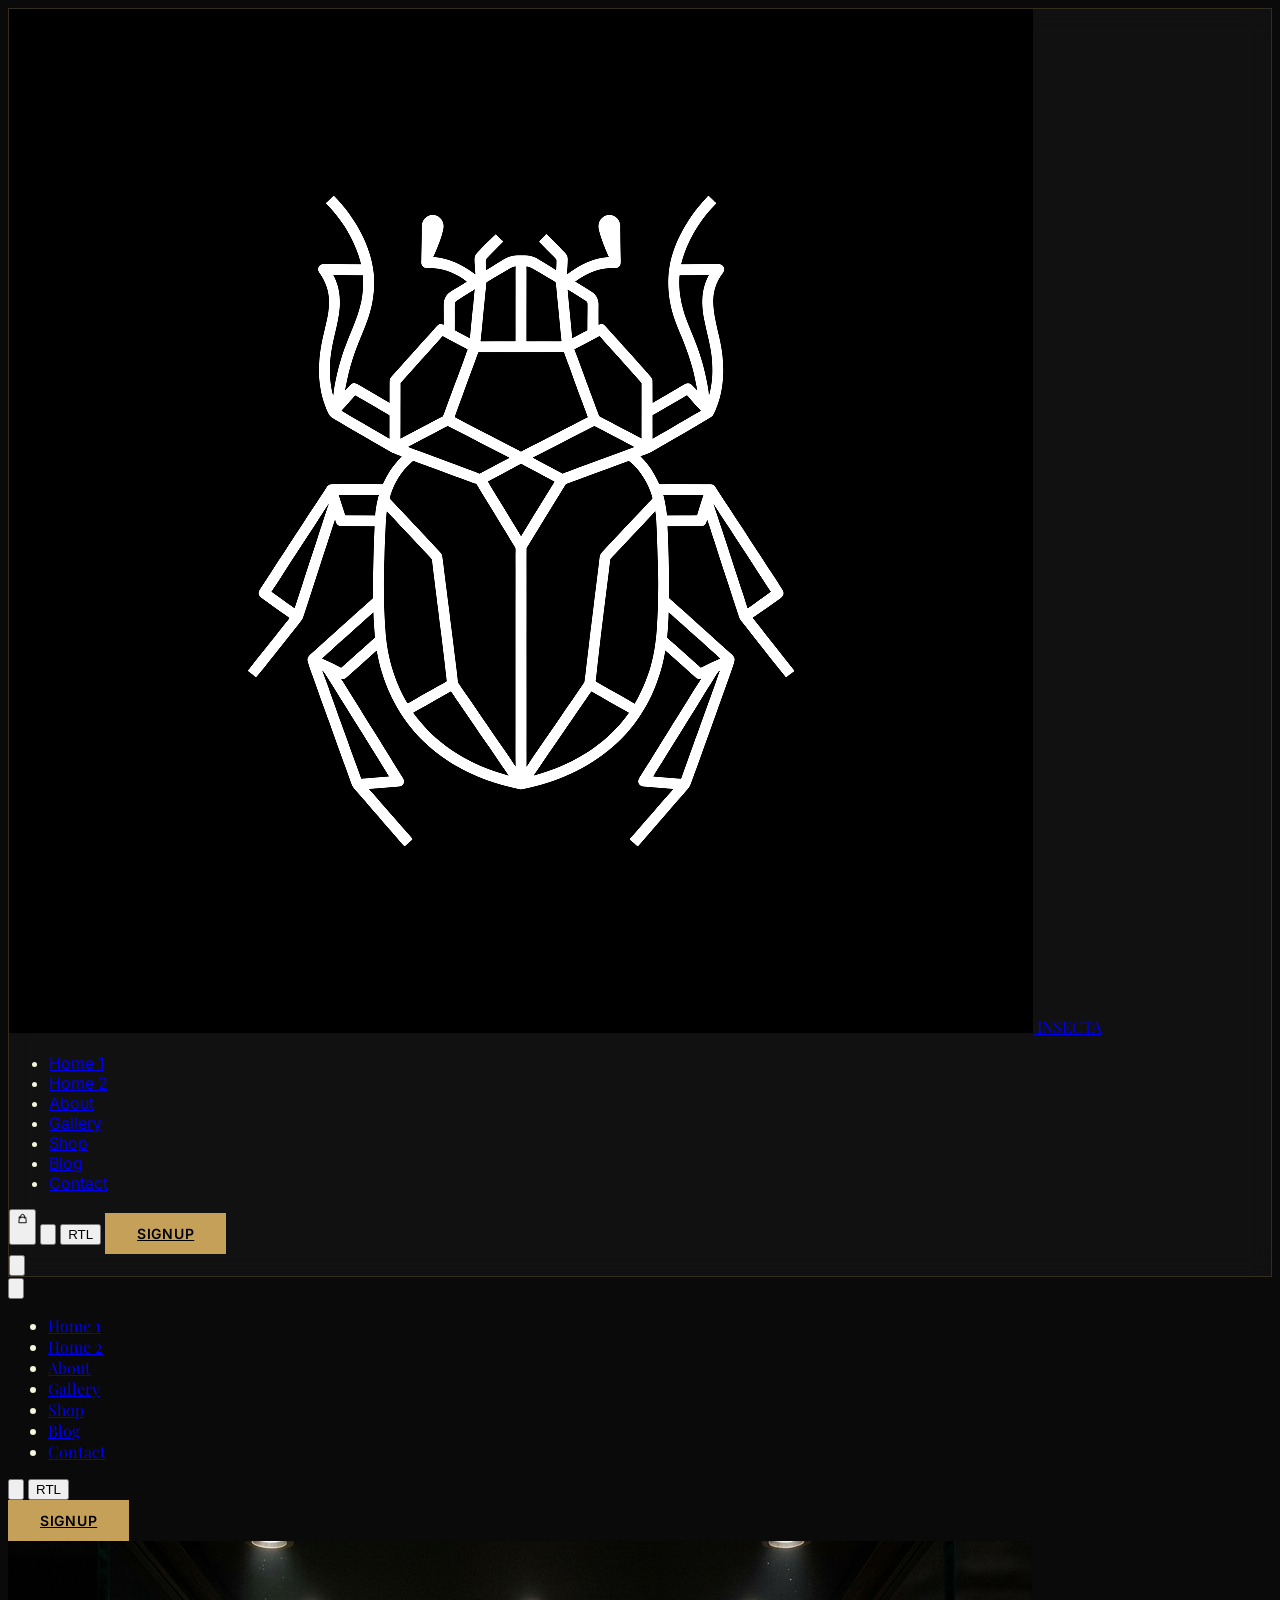
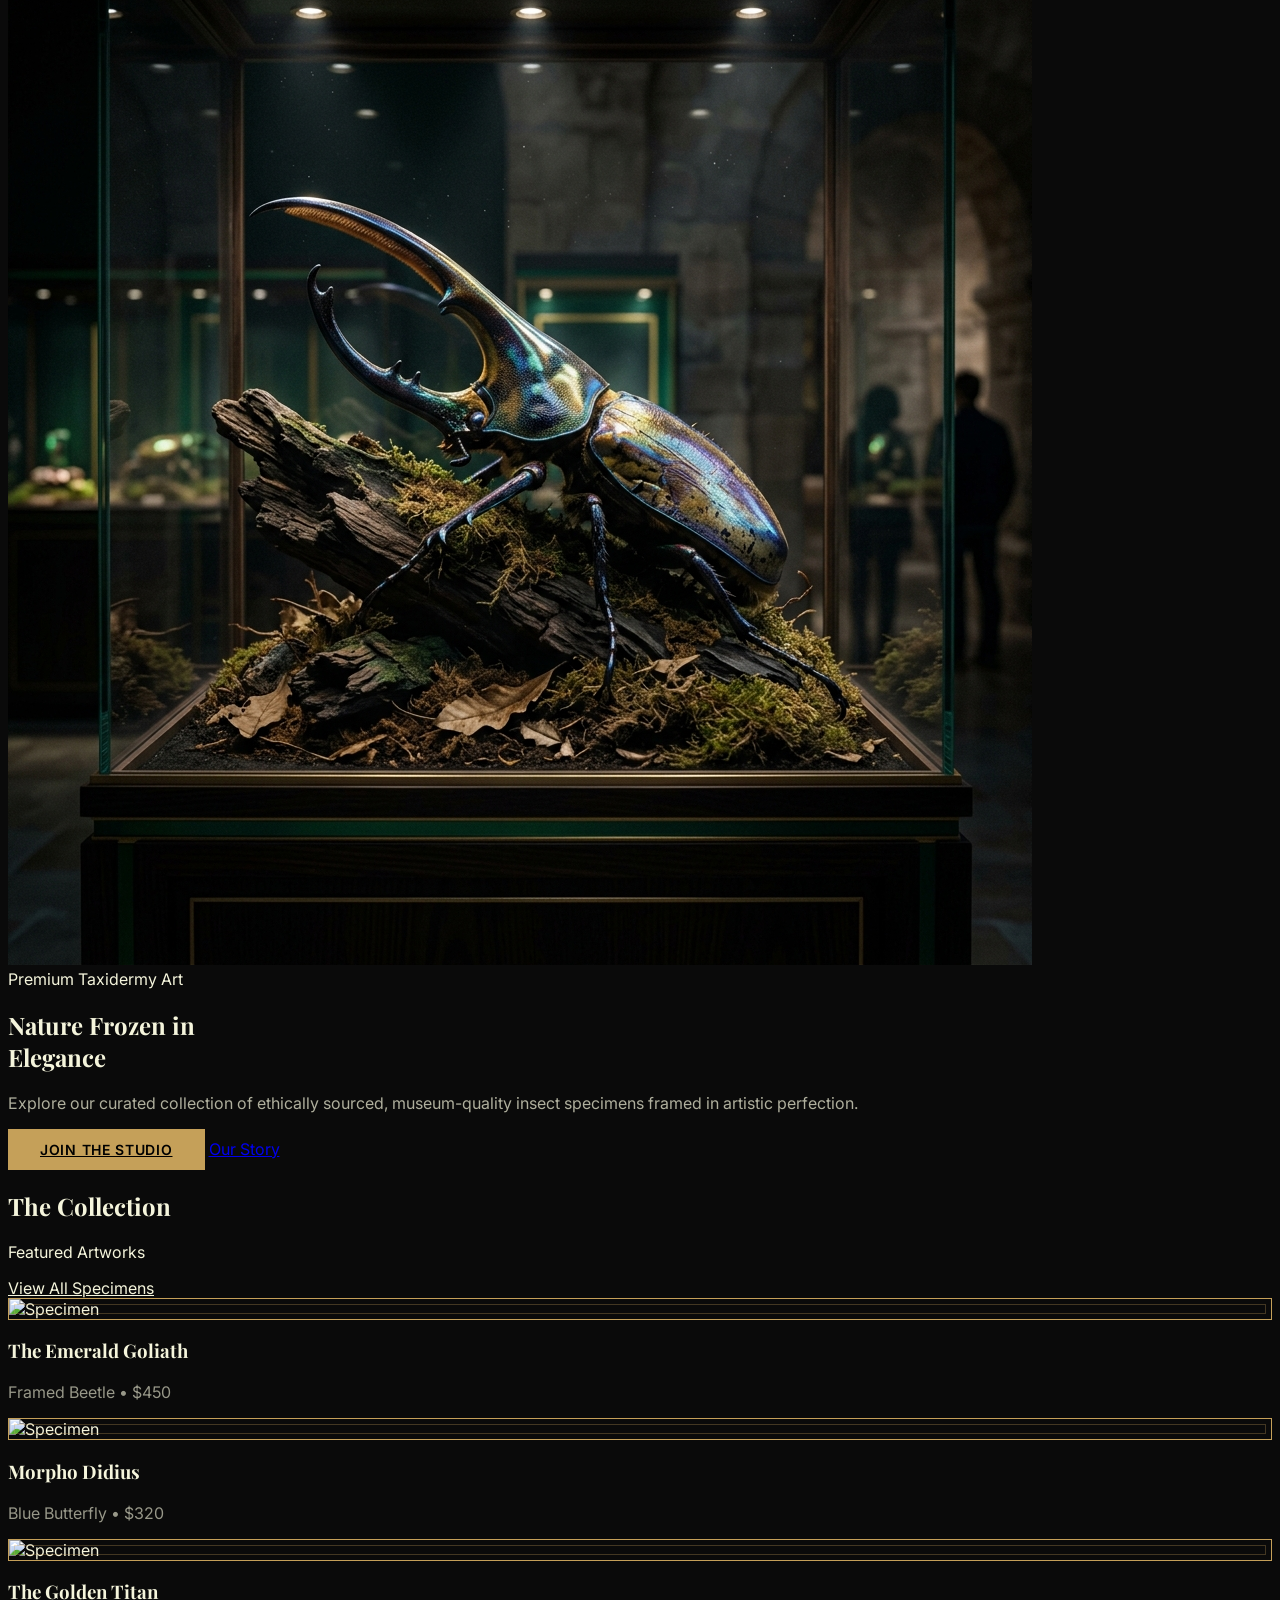
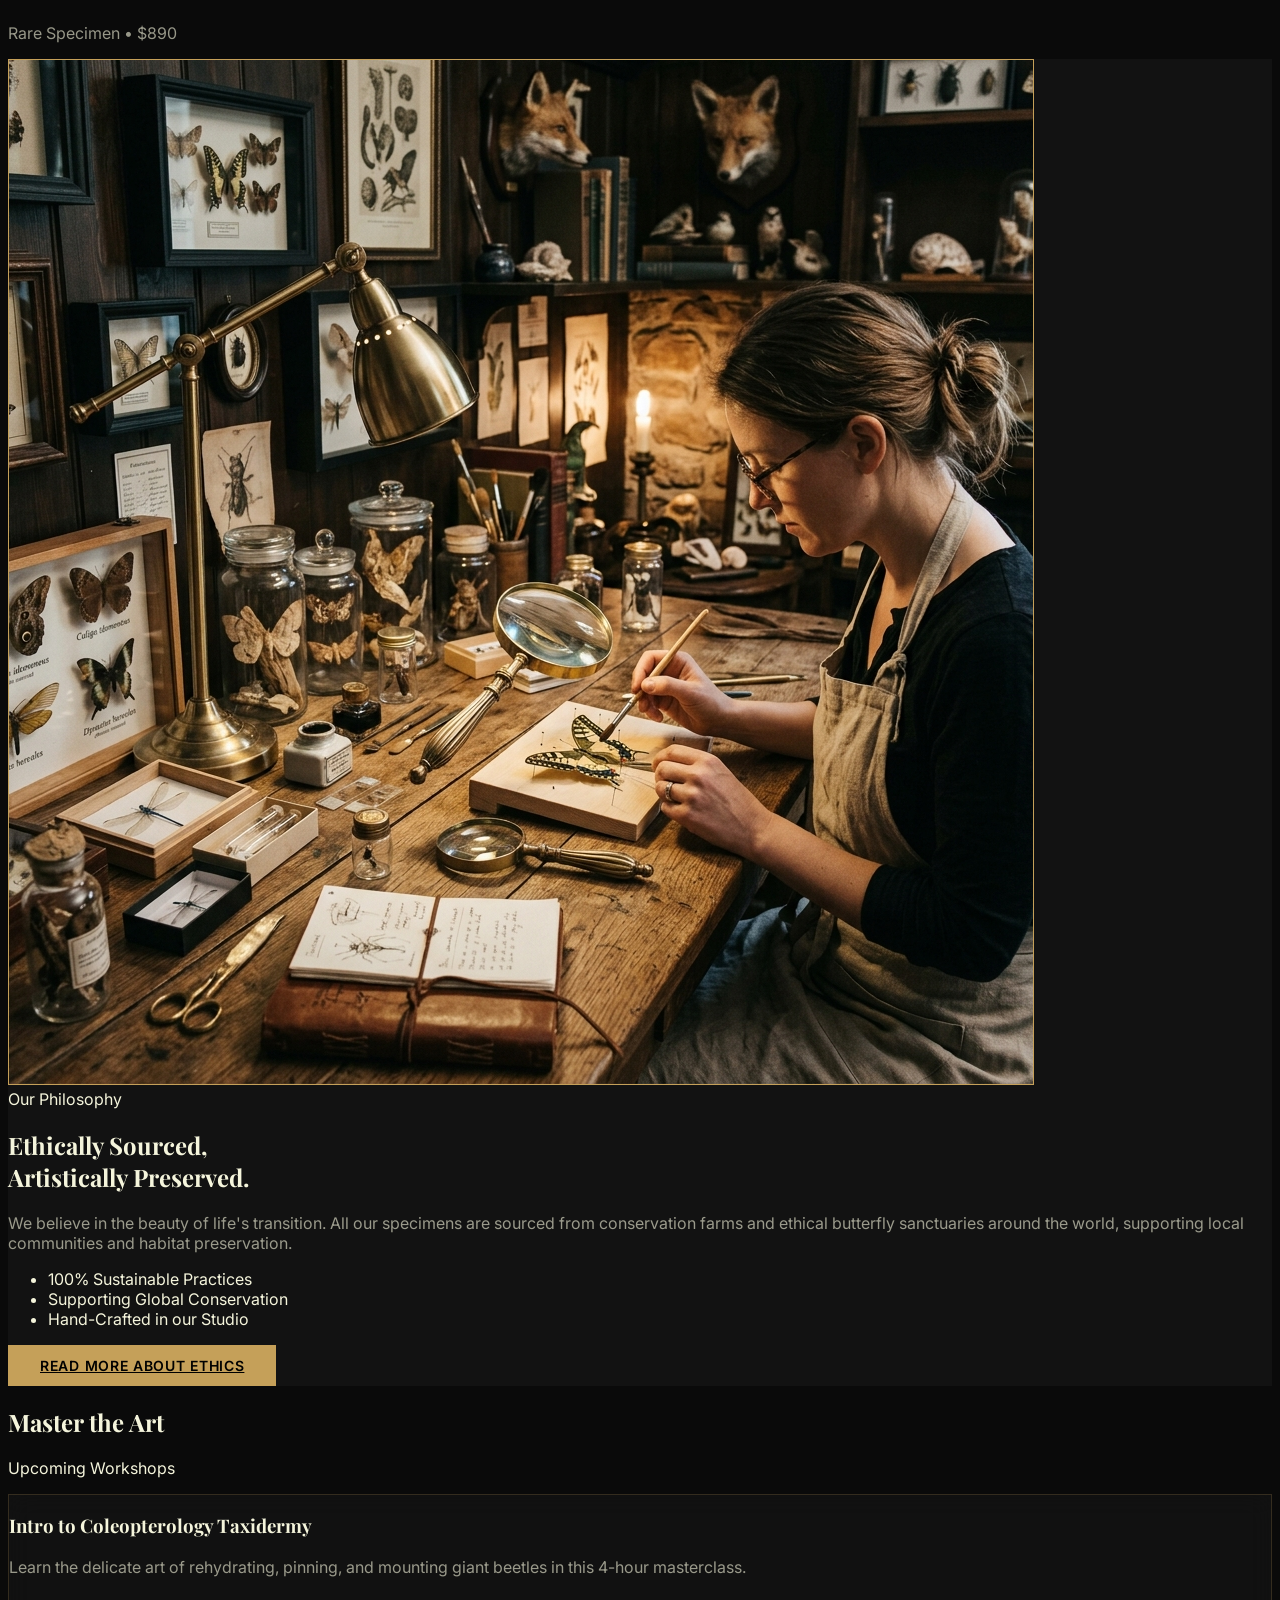
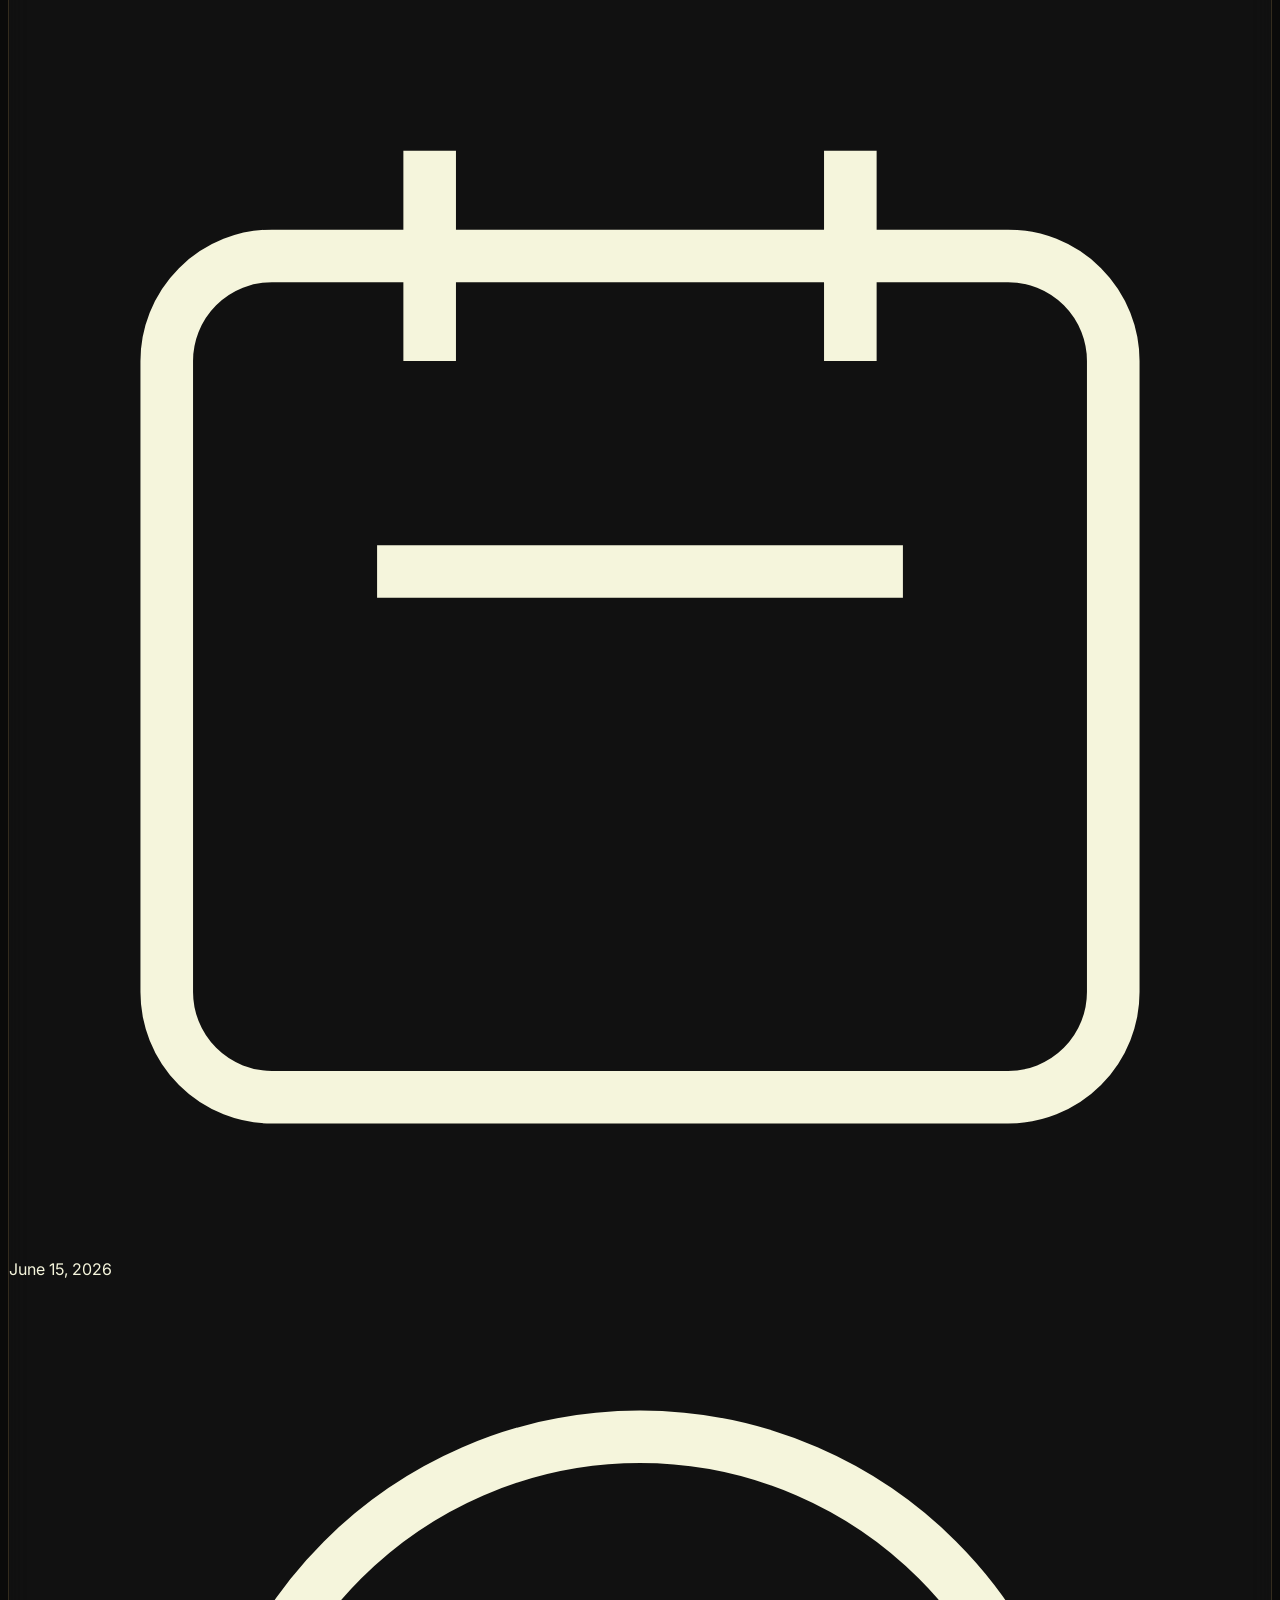
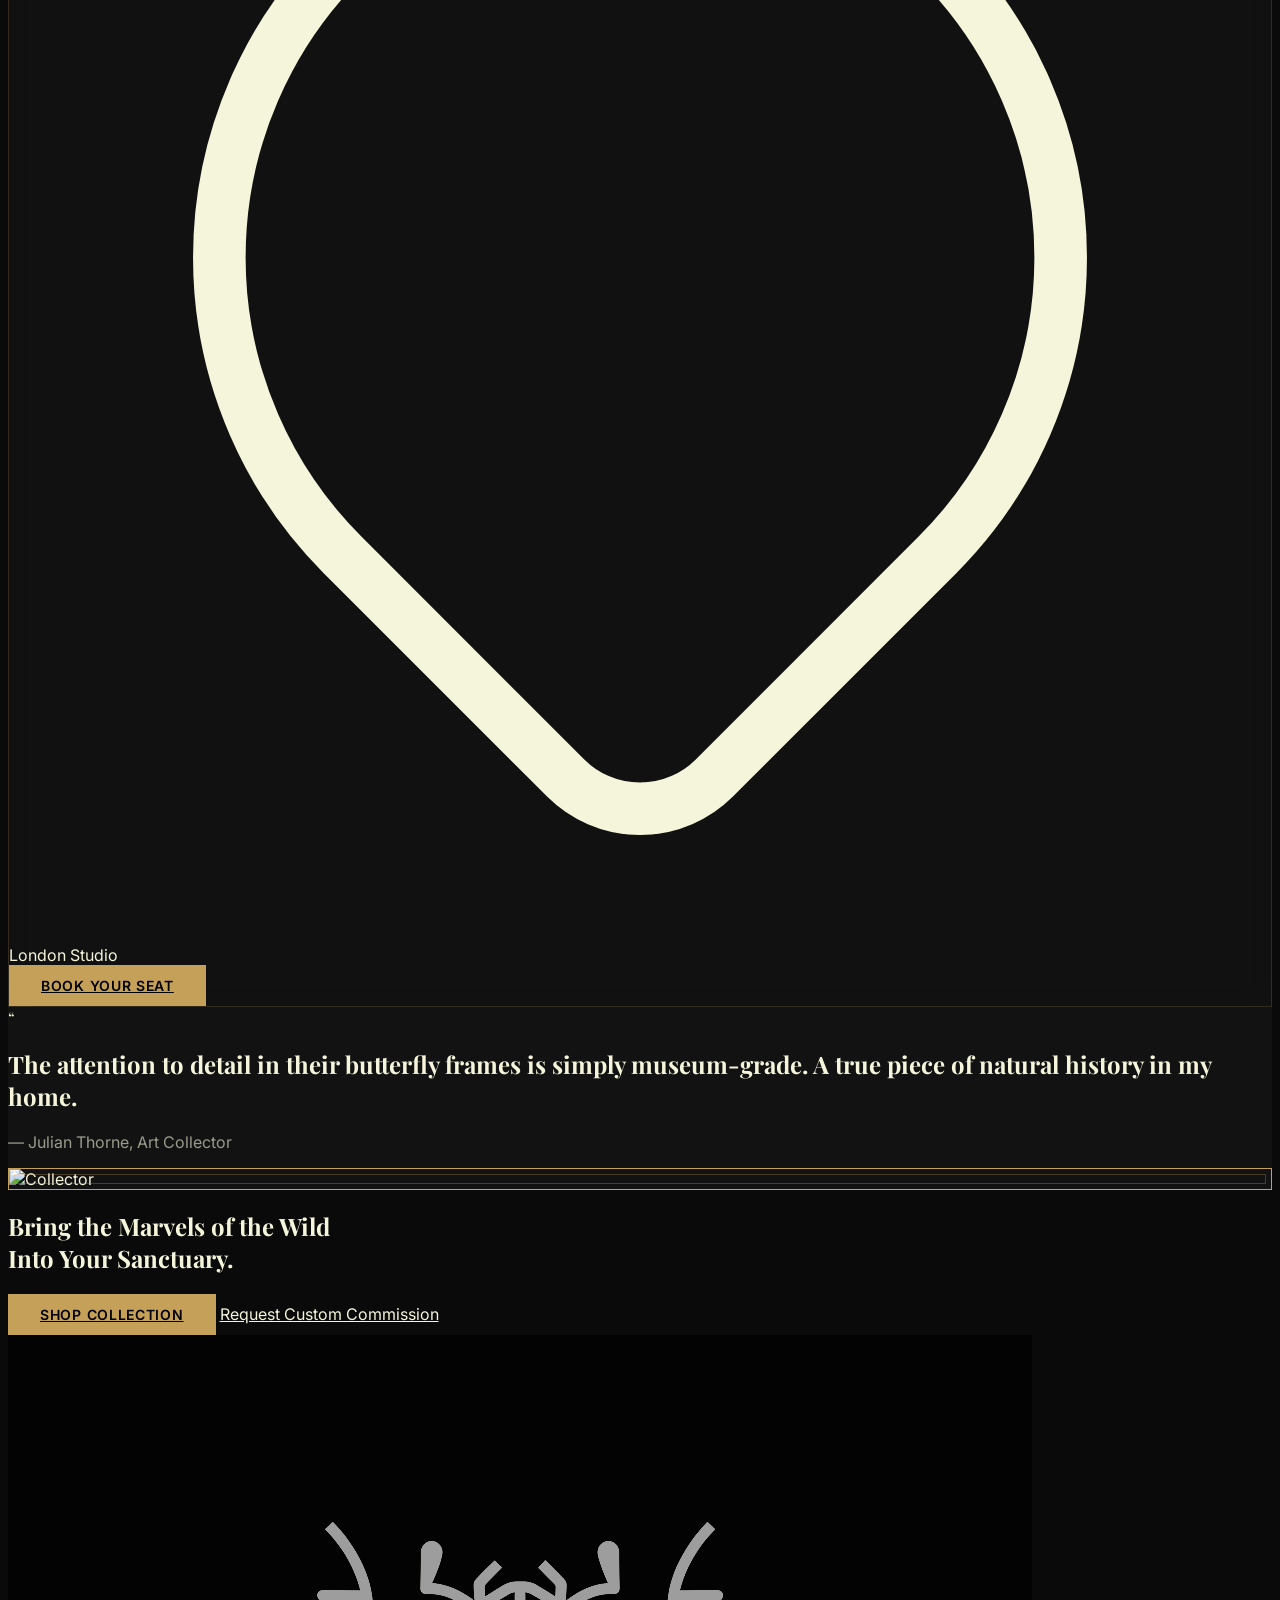
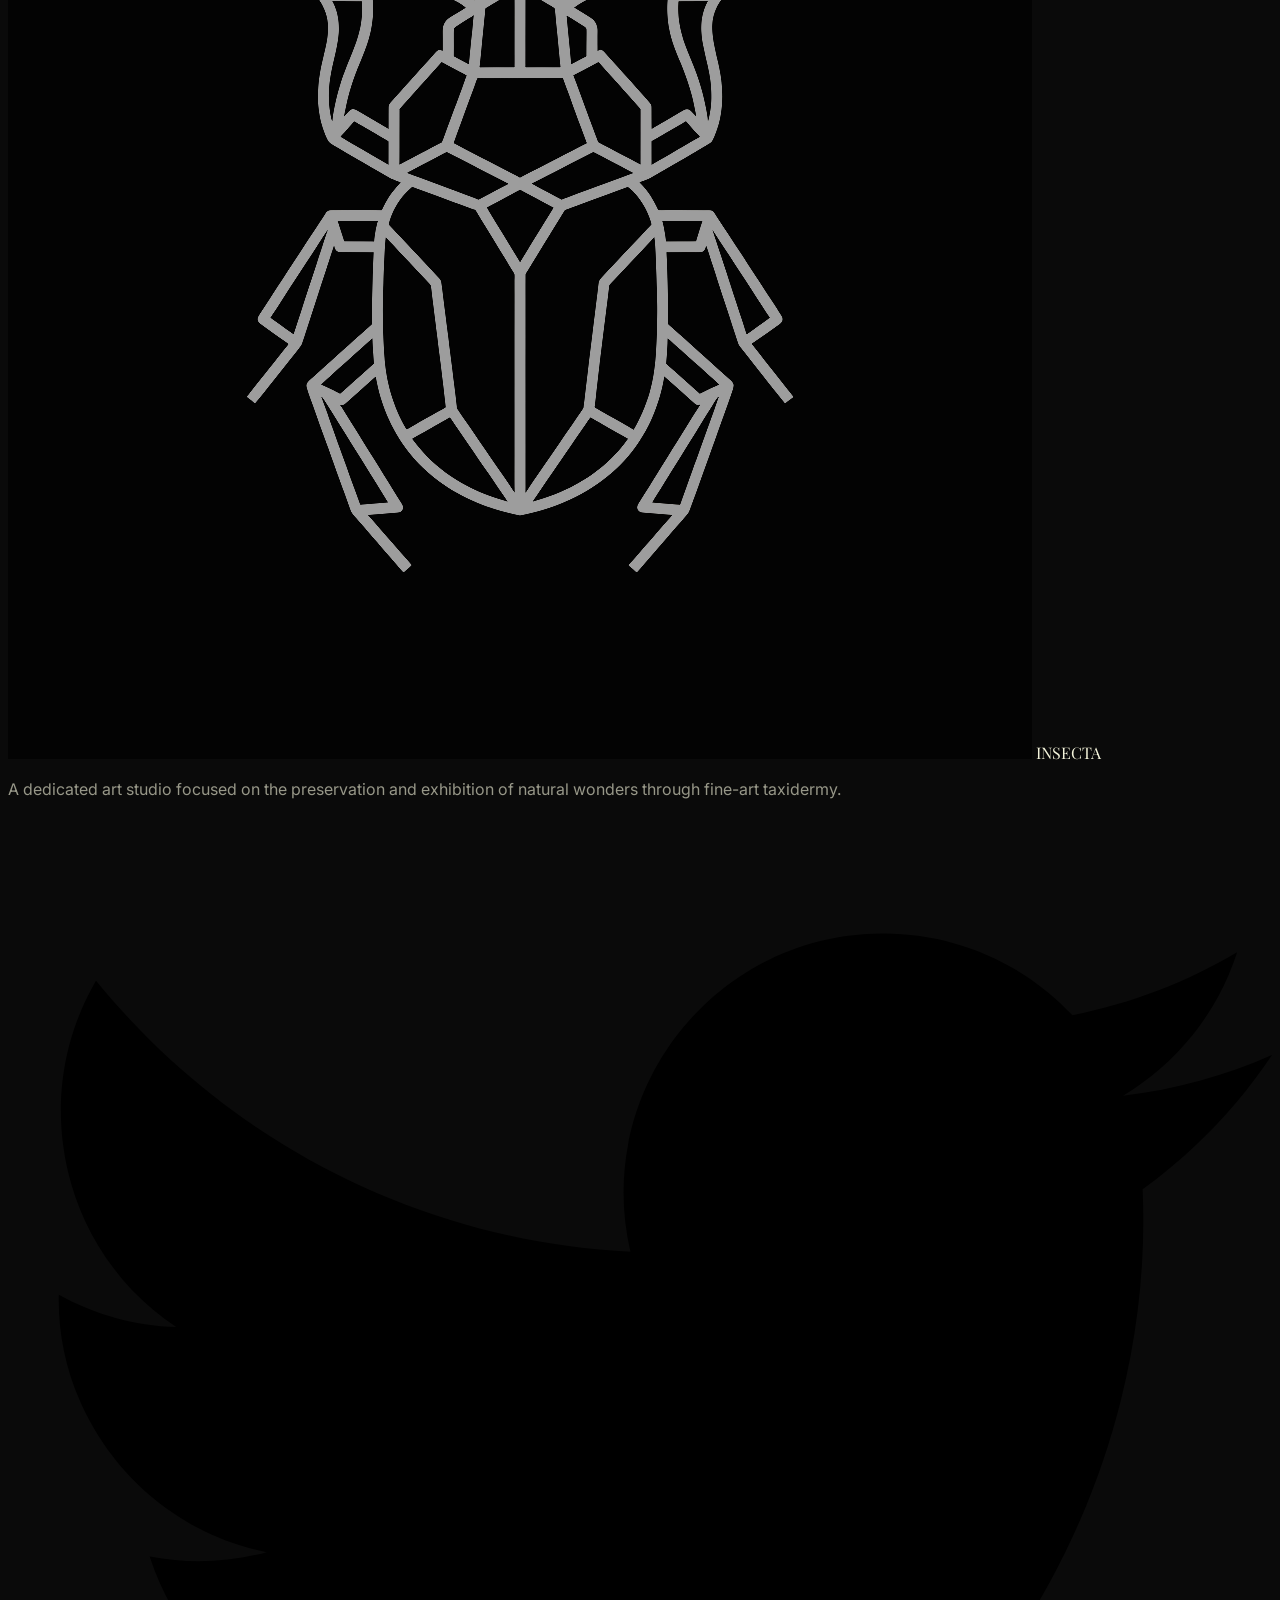
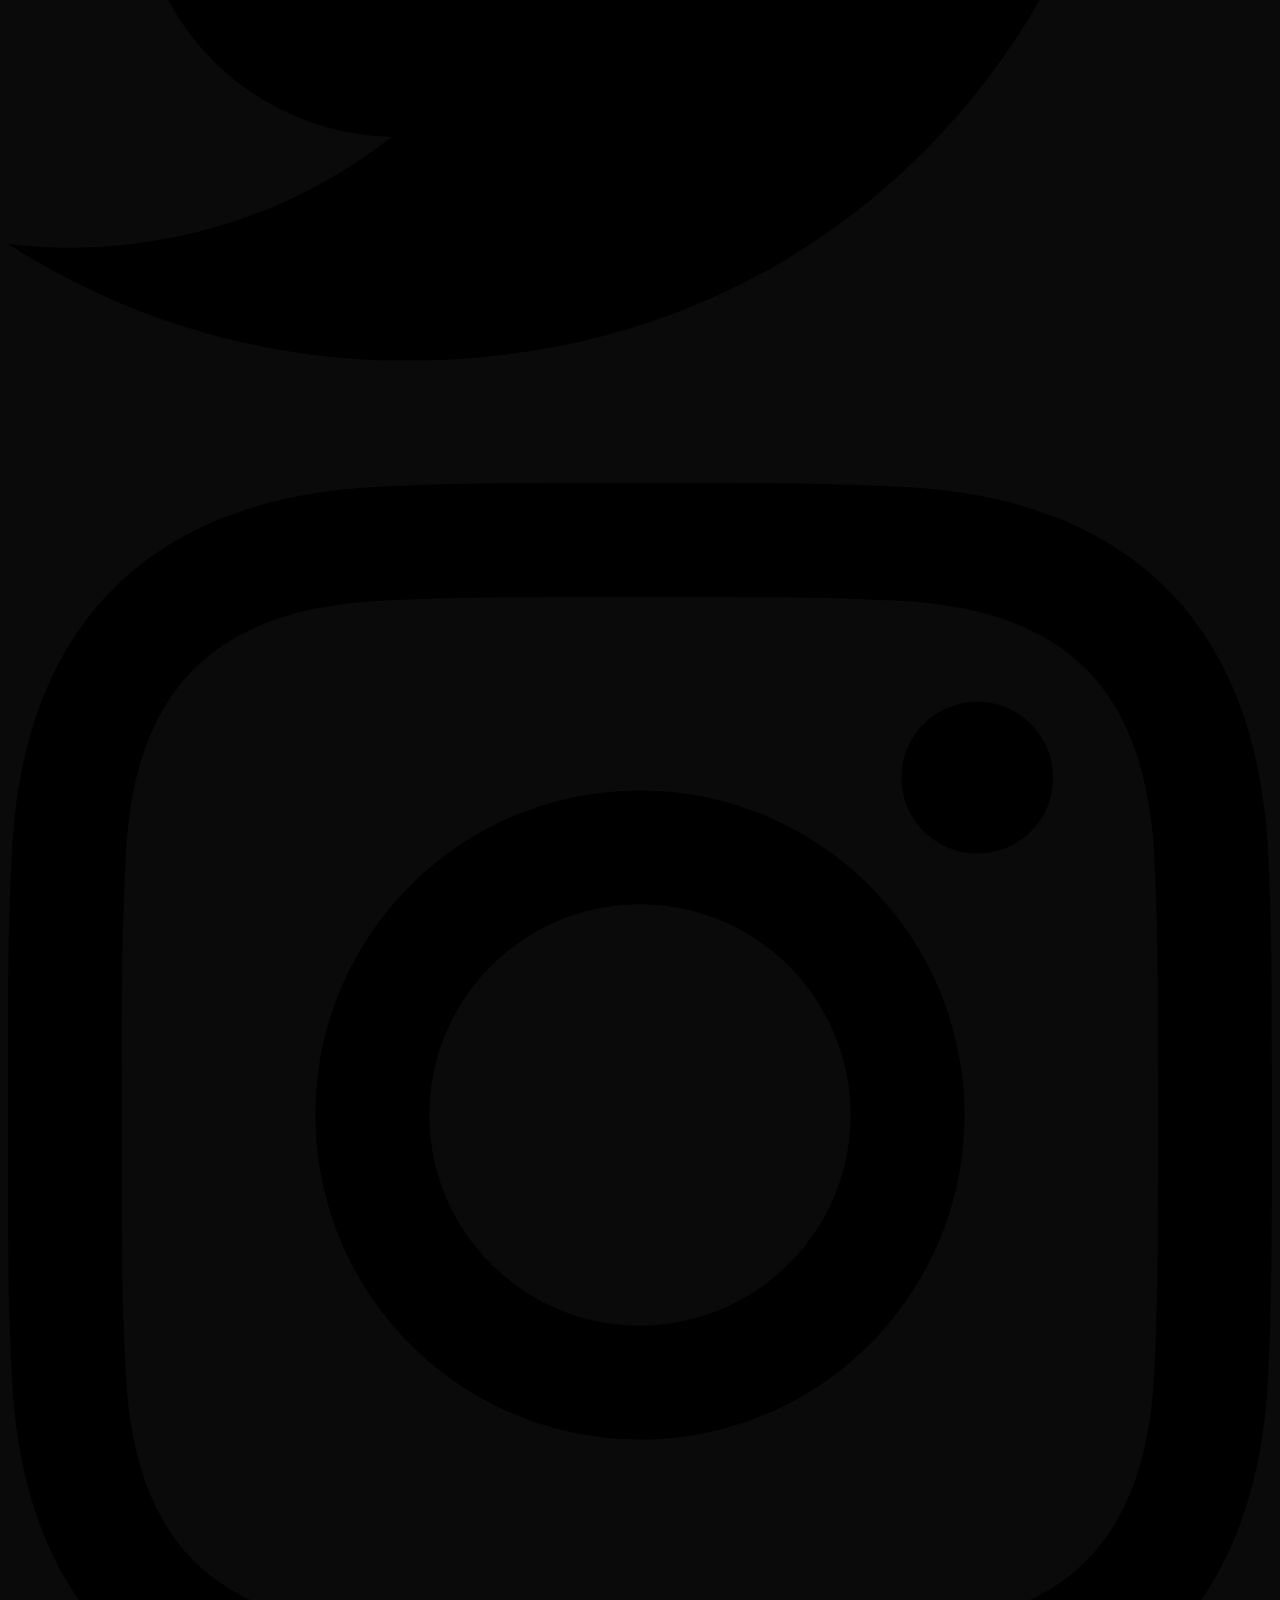
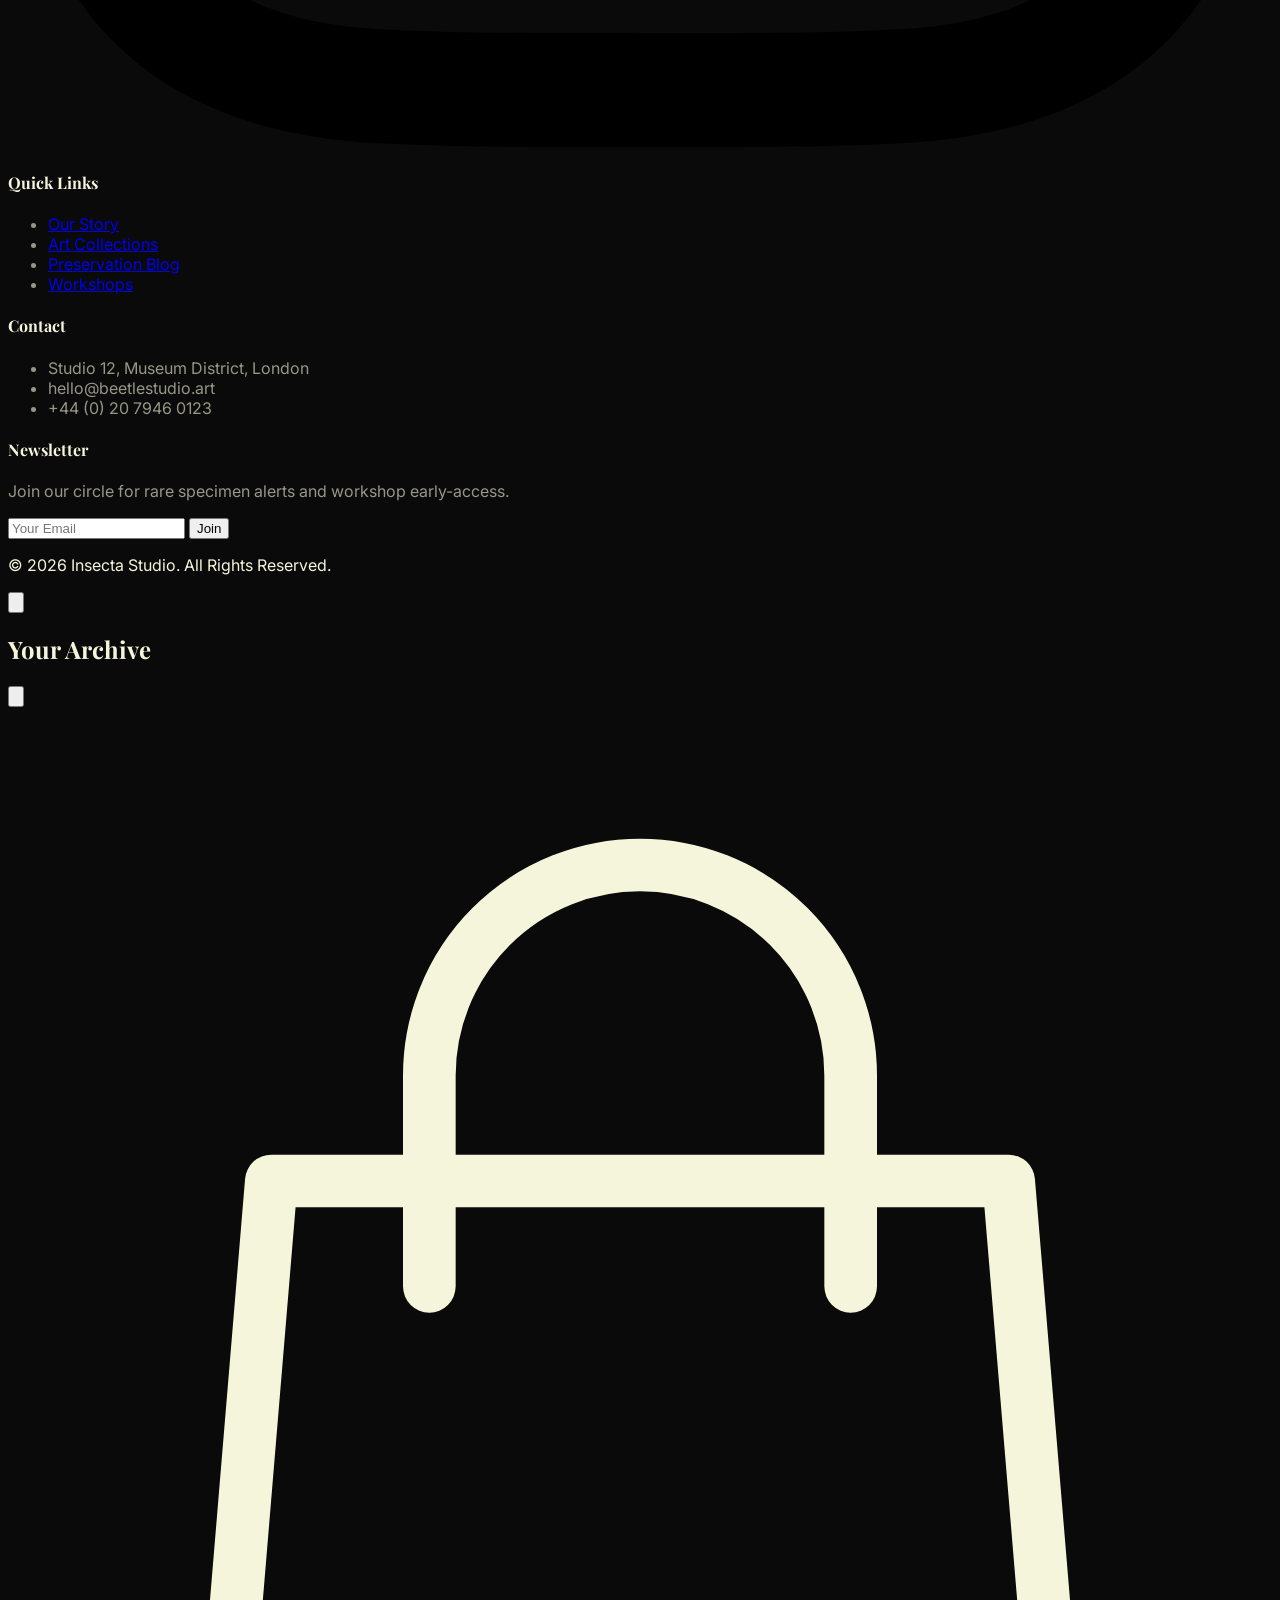
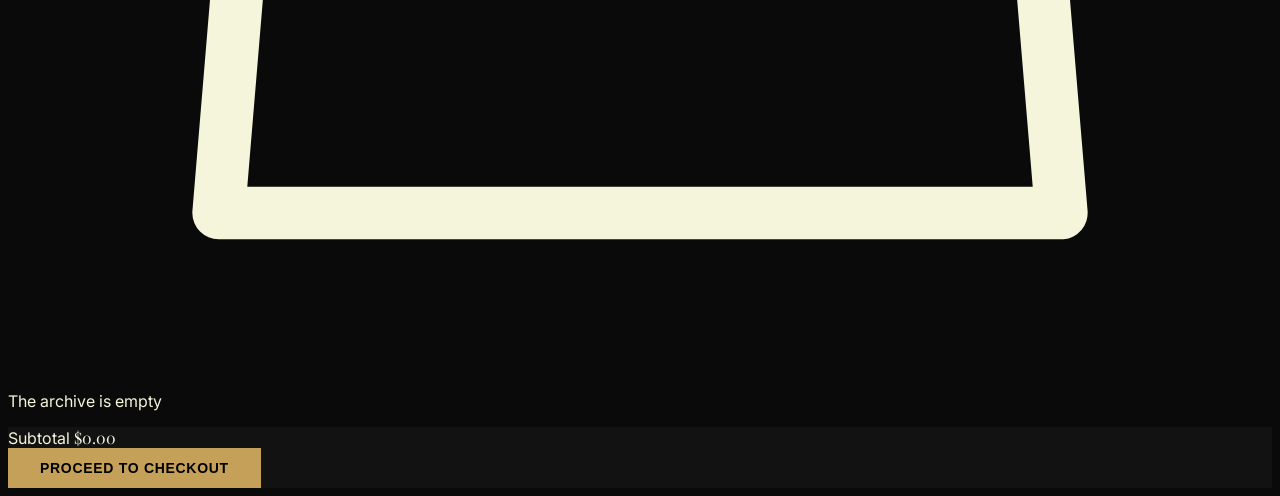
==== commit 00bad640: "home2" ====
--- a/index.html
+++ b/index.html
@@ -1,10 +1,12 @@
 <!DOCTYPE html>
 <html lang="en" data-theme="dark">
+
 <head>
     <meta charset="UTF-8">
     <meta name="viewport" content="width=device-width, initial-scale=1.0">
     <title>Insecta | Museum Quality Taxidermy</title>
-    <meta name="description" content="Discover professional insect taxidermy art. Framed beetles, butterflies, and ethically sourced specimens for collectors and art enthusiasts.">
+    <meta name="description"
+        content="Discover professional insect taxidermy art. Framed beetles, butterflies, and ethically sourced specimens for collectors and art enthusiasts.">
     <script src="https://cdn.tailwindcss.com"></script>
     <link rel="stylesheet" href="css/style.css">
     <link rel="icon" type="image/png" href="assets/images/favicon.png">
@@ -24,17 +26,20 @@
         }
     </script>
 </head>
+
 <body class="transition-colors duration-500">
     <!-- Navigation -->
     <header class="sticky top-0 w-full z-50 transition-all duration-300 py-6 glass">
         <nav class="container mx-auto px-6 flex justify-between items-center">
             <a href="index.html" class="flex items-center gap-3 group">
-                <img src="assets/images/logo.png" alt="Insecta Logo" class="w-8 h-8 object-contain group-hover:scale-110 transition-transform">
-                <span class="font-serif text-2xl tracking-widest hidden md:block">INSECTA</span>
+                <img src="assets/images/logo.png" alt="Insecta Logo"
+                    class="w-8 h-8 object-contain group-hover:scale-110 transition-transform logo-img">
+                <span class="font-serif text-2xl tracking-widest">INSECTA</span>
             </a>
 
             <!-- Desktop Nav -->
-            <ul class="hidden lg:flex items-center gap-8 text-sm tracking-[0.2em] font-medium uppercase">
+            <!-- Desktop Nav -->
+            <ul class="hidden lg:flex items-center gap-3 xl:gap-8 text-[10px] xl:text-sm tracking-widest xl:tracking-[0.2em] font-medium uppercase">
                 <li><a href="index.html" class="nav-link active">Home 1</a></li>
                 <li><a href="home2.html" class="nav-link">Home 2</a></li>
                 <li><a href="about.html" class="nav-link">About</a></li>
@@ -44,31 +49,35 @@
                 <li><a href="contact.html" class="nav-link">Contact</a></li>
             </ul>
 
-            <div class="flex items-center gap-4">
-                <button id="cart-btn" class="p-2 border border-primary/30 hover:border-primary transition-colors relative">
-                    <svg class="w-5 h-5 stroke-primary" fill="none" viewBox="0 0 24 24" stroke="currentColor" stroke-width="2">
-                        <path stroke-linecap="round" stroke-linejoin="round" d="M16 11V7a4 4 0 00-8 0v4M5 9h14l1 12H4L5 9z" />
+                <div class="hidden lg:flex items-center gap-4">
+                    <button id="cart-btn" class="p-2 border border-primary/30 hover:border-primary transition-colors relative">
+                        <svg class="w-5 h-5 stroke-primary" fill="none" viewBox="0 0 24 24" stroke="currentColor" stroke-width="2"><path stroke-linecap="round" stroke-linejoin="round" d="M16 11V7a4 4 0 00-8 0v4M5 9h14l1 12H4L5 9z" /></svg>
+                        <span id="cart-count" class="absolute -top-1 -right-1 bg-primary text-black text-[10px] font-bold w-4 h-4 rounded-full flex items-center justify-center opacity-0 transition-opacity">0</span>
+                    </button>
+                    <button id="theme-toggle" class="p-2 border border-primary/30 hover:border-primary transition-colors">
+                        <svg class="theme-icon w-5 h-5 stroke-primary" fill="none" viewBox="0 0 24 24"></svg>
+                    </button>
+                    <button id="rtl-toggle" class="p-2 border border-primary/30 hover:border-primary transition-colors text-[10px] font-bold text-primary uppercase">RTL</button>
+                    <a href="signup.html" class="btn-premium">SIGNUP</a>
+                </div>
+                <button id="menu-btn" class="lg:hidden p-2 text-primary hover:text-white transition-colors duration-300">
+                    <svg class="w-7 h-7" fill="none" stroke="currentColor" stroke-width="3" stroke-linecap="round" viewBox="0 0 24 24">
+                        <path d="M4 6h16"></path>
+                        <path d="M4 12h16"></path>
+                        <path d="M12 18h8"></path>
                     </svg>
-                    <span id="cart-count" class="absolute -top-1 -right-1 bg-primary text-black text-[10px] font-bold w-4 h-4 rounded-full flex items-center justify-center opacity-0 transition-opacity">0</span>
-                </button>
-                <button id="theme-toggle" class="p-2 border border-primary/30 hover:border-primary transition-colors">
-                    <svg class="theme-icon w-5 h-5 fill-primary" viewBox="0 0 24 24"></svg>
-                </button>
-                <button id="rtl-toggle" class="hidden sm:block p-2 border border-primary/30 hover:border-primary transition-colors text-[10px] font-bold text-primary">RTL</button>
-                <div class="hidden md:flex items-center gap-4 ml-4">
-                    <a href="signup.html" class="btn-premium">SIGNUP</a>
-                </div>
-                <button id="menu-btn" class="lg:hidden p-2 text-primary">
-                    <svg class="w-8 h-8" fill="none" stroke="currentColor" viewBox="0 0 24 24"><path stroke-linecap="round" stroke-linejoin="round" stroke-width="2" d="M4 6h16M4 12h16m-7 6h7"></path></svg>
                 </button>
             </div>
         </nav>
     </header>
 
     <!-- Mobile Menu -->
-    <div id="mobile-menu" class="fixed inset-0 z-[60] bg-theme-overlay hidden flex-col items-center justify-center text-center p-6 gap-8 text-theme-main">
+    <div id="mobile-menu"
+        class="fixed inset-0 z-[60] bg-theme-overlay hidden flex-col items-center justify-center text-center p-6 gap-8 text-theme-main">
         <button id="close-menu" class="absolute top-8 right-8 text-primary">
-            <svg class="w-8 h-8" fill="none" stroke="currentColor" viewBox="0 0 24 24"><path stroke-linecap="round" stroke-linejoin="round" stroke-width="2" d="M6 18L18 6M6 6l12 12"></path></svg>
+            <svg class="w-8 h-8" fill="none" stroke="currentColor" viewBox="0 0 24 24">
+                <path stroke-linecap="round" stroke-linejoin="round" stroke-width="2" d="M6 18L18 6M6 6l12 12"></path>
+            </svg>
         </button>
         <ul class="flex flex-col gap-6 text-2xl font-serif tracking-widest uppercase">
             <li><a href="index.html" class="hover:text-primary">Home 1</a></li>
@@ -79,32 +88,39 @@
             <li><a href="blog.html" class="hover:text-primary">Blog</a></li>
             <li><a href="contact.html" class="hover:text-primary">Contact</a></li>
         </ul>
-        <div class="flex gap-4 mt-8">
-            <button id="mobile-theme-toggle" class="p-3 border border-primary/30">Theme</button>
-            <button id="mobile-rtl-toggle" class="p-3 border border-primary/30">RTL</button>
-        </div>
-        <div class="flex flex-col gap-4 w-full max-w-xs mt-4">
-            <a href="signup.html" class="btn-premium">SIGNUP</a>
+        <div class="flex flex-col gap-6 w-full max-w-xs mt-8">
+            <div class="flex justify-center gap-6">
+                <button id="mobile-theme-toggle" class="p-4 border border-primary/30 hover:border-primary transition-colors">
+                    <svg class="theme-icon w-6 h-6 stroke-primary" fill="none" viewBox="0 0 24 24"></svg>
+                </button>
+                <button id="mobile-rtl-toggle" class="p-4 border border-primary/30 hover:border-primary transition-colors text-xs font-bold text-primary">RTL</button>
+            </div>
+            <a href="signup.html" class="btn-premium py-4">SIGNUP</a>
         </div>
     </div>
 
     <!-- Hero Section -->
-    <section class="relative h-screen flex items-center overflow-hidden bg-theme-main">
+    <section class="relative h-screen flex items-center overflow-hidden bg-black">
         <div class="absolute inset-0 z-0">
-            <img src="assets/images/hero.png" alt="Beetle Art" class="w-full h-full object-cover scale-110 opacity-60">
-            <div class="absolute inset-0 bg-theme-main/60"></div>
-            <div class="absolute inset-0 bg-gradient-to-b from-theme-main/20 via-transparent to-theme-main"></div>
+            <img src="assets/images/hero.png" alt="Beetle Art" class="w-full h-full object-cover scale-110 opacity-70">
+            <div class="absolute inset-0 hero-overlay-dark"></div>
+            <div class="absolute inset-0 hero-gradient-dark"></div>
         </div>
         <div class="container mx-auto px-6 relative z-10 text-center">
             <div class="max-w-4xl mx-auto fade-in">
-                <span class="text-primary tracking-[0.4em] uppercase text-sm mb-4 block">Premium Taxidermy Art</span>
-                <h1 class="text-5xl md:text-8xl font-serif mb-8 leading-tight text-theme-main">Nature Frozen in <br class="hidden md:block"> <span class="text-primary italic">Elegance</span></h1>
-                <p class="text-lg md:text-xl text-theme-muted mb-10 max-w-2xl mx-auto font-light leading-relaxed">
-                    Explore our curated collection of ethically sourced, museum-quality insect specimens framed in artistic perfection.
+                <span class="text-primary tracking-[0.4em] uppercase text-sm mb-4 block font-bold">Premium Taxidermy
+                    Art</span>
+                <h1 class="text-5xl md:text-8xl font-serif mb-8 leading-tight hero-text-light">Nature Frozen in <br
+                        class="hidden md:block"> <span class="text-primary italic">Elegance</span></h1>
+                <p class="text-lg md:text-xl hero-text-muted-light mb-10 max-w-2xl mx-auto font-light leading-relaxed">
+                    Explore our curated collection of ethically sourced, museum-quality insect specimens framed in
+                    artistic perfection.
                 </p>
                 <div class="flex flex-wrap justify-center gap-6">
                     <a href="signup.html" class="btn-premium">Join the Studio</a>
-                    <a href="about.html" class="px-8 py-3 border border-primary text-primary hover:bg-primary hover:text-black transition-all tracking-widest uppercase text-sm">Our Story</a>
+                    <a href="about.html"
+                        class="px-8 py-3 border border-primary text-primary hover:bg-primary hover:text-black transition-all tracking-widest uppercase text-sm">Our
+                        Story</a>
                 </div>
             </div>
         </div>
@@ -118,32 +134,40 @@
                     <h2 class="text-4xl md:text-6xl font-serif mb-4 text-theme-main">The Collection</h2>
                     <p class="text-primary tracking-widest uppercase text-sm">Featured Artworks</p>
                 </div>
-                <a href="gallery.html" class="text-sm tracking-widest uppercase border-b border-primary pb-1 hover:text-primary text-theme-main">View All Specimens</a>
-            </div>
-            
+                <a href="gallery.html"
+                    class="text-sm tracking-widest uppercase border-b border-primary pb-1 hover:text-primary text-theme-main">View
+                    All Specimens</a>
+            </div>
+
             <div class="grid grid-cols-1 md:grid-cols-3 gap-12">
                 <!-- Card 1 -->
                 <div class="gallery-card group">
                     <div class="museum-border mb-6 overflow-hidden aspect-[4/5]">
-                        <img src="assets/images/gallery-thumb.png" alt="Specimen" class="w-full h-full object-cover">
-                    </div>
-                    <h3 class="text-2xl font-serif mb-2 group-hover:text-primary transition-colors text-theme-main">The Emerald Goliath</h3>
+                        <img src="https://images.pexels.com/photos/36963561/pexels-photo-36963561.jpeg" alt="Specimen"
+                            class="w-full h-full object-cover">
+                    </div>
+                    <h3 class="text-2xl font-serif mb-2 group-hover:text-primary transition-colors text-theme-main">The
+                        Emerald Goliath</h3>
                     <p class="text-sm text-theme-muted tracking-wider">Framed Beetle • $450</p>
                 </div>
                 <!-- Card 2 -->
                 <div class="gallery-card group mt-12 md:mt-0">
                     <div class="museum-border mb-6 overflow-hidden aspect-[4/5]">
-                        <img src="https://images.unsplash.com/photo-1541339907198-e08759dfc3f3?auto=format&fit=crop&q=80&w=800" alt="Specimen" class="w-full h-full object-cover">
-                    </div>
-                    <h3 class="text-2xl font-serif mb-2 group-hover:text-primary transition-colors text-theme-main">Morpho Didius</h3>
+                        <img src="https://images.pexels.com/photos/32402700/pexels-photo-32402700.jpeg" alt="Specimen"
+                            class="w-full h-full object-cover">
+                    </div>
+                    <h3 class="text-2xl font-serif mb-2 group-hover:text-primary transition-colors text-theme-main">
+                        Morpho Didius</h3>
                     <p class="text-sm text-theme-muted tracking-wider">Blue Butterfly • $320</p>
                 </div>
                 <!-- Card 3 -->
                 <div class="gallery-card group">
                     <div class="museum-border mb-6 overflow-hidden aspect-[4/5]">
-                        <img src="https://images.unsplash.com/photo-1550684848-fac1c5b4e853?auto=format&fit=crop&q=80&w=800" alt="Specimen" class="w-full h-full object-cover">
-                    </div>
-                    <h3 class="text-2xl font-serif mb-2 group-hover:text-primary transition-colors text-theme-main">The Golden Titan</h3>
+                        <img src="https://images.pexels.com/photos/30719200/pexels-photo-30719200.jpeg" alt="Specimen"
+                            class="w-full h-full object-cover">
+                    </div>
+                    <h3 class="text-2xl font-serif mb-2 group-hover:text-primary transition-colors text-theme-main">The
+                        Golden Titan</h3>
                     <p class="text-sm text-theme-muted tracking-wider">Rare Specimen • $890</p>
                 </div>
             </div>
@@ -154,13 +178,18 @@
     <section class="py-24 bg-theme-sec border-y border-primary/10">
         <div class="container mx-auto px-6 flex flex-col lg:flex-row items-center gap-16">
             <div class="lg:w-1/2">
-                <img src="assets/images/about.png" alt="Studio" class="w-full grayscale hover:grayscale-0 transition-all duration-1000 museum-border p-4">
+                <img src="assets/images/about.png" alt="Studio"
+                    class="w-full transition-all duration-1000 museum-border p-4">
             </div>
             <div class="lg:w-1/2">
                 <span class="text-primary tracking-widest uppercase text-sm mb-4 block">Our Philosophy</span>
-                <h2 class="text-4xl md:text-5xl font-serif mb-8 leading-tight text-theme-main">Ethically Sourced, <br>Artistically Preserved.</h2>
+                <h2 class="text-4xl md:text-5xl font-serif mb-8 leading-tight text-theme-main">Ethically Sourced,
+                    <br>Artistically Preserved.
+                </h2>
                 <p class="text-theme-muted mb-8 leading-relaxed text-lg">
-                    We believe in the beauty of life's transition. All our specimens are sourced from conservation farms and ethical butterfly sanctuaries around the world, supporting local communities and habitat preservation.
+                    We believe in the beauty of life's transition. All our specimens are sourced from conservation farms
+                    and ethical butterfly sanctuaries around the world, supporting local communities and habitat
+                    preservation.
                 </p>
                 <ul class="space-y-4 mb-10 text-theme-main">
                     <li class="flex items-center gap-3">
@@ -191,14 +220,23 @@
             <div class="glass p-12 flex flex-col md:flex-row items-center justify-between gap-12 border-primary/20">
                 <div class="text-left md:w-2/3">
                     <h3 class="text-3xl font-serif mb-4 text-theme-main">Intro to Coleopterology Taxidermy</h3>
-                    <p class="text-theme-muted mb-6">Learn the delicate art of rehydrating, pinning, and mounting giant beetles in this 4-hour masterclass.</p>
+                    <p class="text-theme-muted mb-6">Learn the delicate art of rehydrating, pinning, and mounting giant
+                        beetles in this 4-hour masterclass.</p>
                     <div class="flex flex-wrap gap-8 text-sm uppercase tracking-widest text-theme-main">
                         <div class="flex items-center gap-2">
-                            <svg class="w-5 h-5 text-primary" fill="none" stroke="currentColor" viewBox="0 0 24 24"><path d="M8 7V3m8 4V3m-9 8h10M5 21h14a2 2 0 002-2V7a2 2 0 00-2-2H5a2 2 0 00-2 2v12a2 2 0 002 2z"></path></svg>
+                            <svg class="w-5 h-5 text-primary" fill="none" stroke="currentColor" viewBox="0 0 24 24">
+                                <path
+                                    d="M8 7V3m8 4V3m-9 8h10M5 21h14a2 2 0 002-2V7a2 2 0 00-2-2H5a2 2 0 00-2 2v12a2 2 0 002 2z">
+                                </path>
+                            </svg>
                             <span>June 15, 2026</span>
                         </div>
                         <div class="flex items-center gap-2">
-                            <svg class="w-5 h-5 text-primary" fill="none" stroke="currentColor" viewBox="0 0 24 24"><path d="M17.657 16.657L13.414 20.9a1.998 1.998 0 01-2.827 0l-4.244-4.243a8 8 0 1111.314 0z"></path></svg>
+                            <svg class="w-5 h-5 text-primary" fill="none" stroke="currentColor" viewBox="0 0 24 24">
+                                <path
+                                    d="M17.657 16.657L13.414 20.9a1.998 1.998 0 01-2.827 0l-4.244-4.243a8 8 0 1111.314 0z">
+                                </path>
+                            </svg>
                             <span>London Studio</span>
                         </div>
                     </div>
@@ -216,12 +254,14 @@
             <div class="grid grid-cols-1 md:grid-cols-2 gap-16 items-center">
                 <div>
                     <span class="text-primary text-7xl font-serif opacity-20 block mb-4">“</span>
-                    <h2 class="text-4xl font-serif mb-8 text-theme-main">The attention to detail in their butterfly frames is simply museum-grade. A true piece of natural history in my home.</h2>
+                    <h2 class="text-4xl font-serif mb-8 text-theme-main">The attention to detail in their butterfly
+                        frames is simply museum-grade. A true piece of natural history in my home.</h2>
                     <p class="tracking-widest uppercase text-sm text-theme-muted">— Julian Thorne, Art Collector</p>
                 </div>
                 <div class="relative">
-                    <div class="museum-border p-4 grayscale opacity-40">
-                        <img src="https://images.unsplash.com/photo-1507003211169-0a1dd7228f2d?auto=format&fit=crop&q=80&w=600" alt="Collector" class="w-full">
+                    <div class="museum-border p-4 opacity-80">
+                        <img src="https://images.unsplash.com/photo-1507003211169-0a1dd7228f2d?auto=format&fit=crop&q=80&w=600"
+                            alt="Collector" class="w-full">
                     </div>
                 </div>
             </div>
@@ -232,29 +272,47 @@
     <section class="py-32 relative bg-theme-main">
         <div class="absolute inset-0 bg-primary/5"></div>
         <div class="container mx-auto px-6 text-center relative z-10">
-            <h2 class="text-5xl md:text-7xl font-serif mb-10 max-w-4xl mx-auto leading-tight text-theme-main">Bring the Marvels of the Wild <br><span class="italic text-primary">Into Your Sanctuary.</span></h2>
+            <h2 class="text-5xl md:text-7xl font-serif mb-10 max-w-4xl mx-auto leading-tight text-theme-main">Bring the
+                Marvels of the Wild <br><span class="italic text-primary">Into Your Sanctuary.</span></h2>
             <div class="flex flex-col sm:flex-row justify-center gap-6">
                 <a href="gallery.html" class="btn-premium px-12">Shop Collection</a>
-                <a href="contact.html" class="px-12 py-3 border border-primary text-primary hover:bg-primary hover:text-black transition-all tracking-widest uppercase text-sm text-theme-main">Request Custom Commission</a>
-            </div>
-        </div>
-    </section>
-
+                <a href="contact.html"
+                    class="px-12 py-3 border border-primary text-primary hover:bg-primary hover:text-black transition-all tracking-widest uppercase text-sm text-theme-main">Request
+                    Custom Commission</a>
+            </div>
+        </div>
+    </section>
+
+    <!-- Footer -->
     <!-- Footer -->
     <footer class="bg-theme-main pt-24 pb-12 border-t border-primary/10">
         <div class="container mx-auto px-6 text-theme-main">
             <div class="grid grid-cols-1 md:grid-cols-2 lg:grid-cols-4 gap-16 mb-20">
                 <div class="lg:col-span-1">
                     <div class="flex items-center gap-3 mb-6">
-                        <img src="assets/images/logo.png" alt="Logo" class="w-6 h-6 object-contain grayscale hover:grayscale-0 transition-all">
+                        <img src="assets/images/logo.png" alt="Logo"
+                            class="w-6 h-6 object-contain transition-all logo-img footer-logo">
                         <span class="font-serif text-xl tracking-widest">INSECTA</span>
                     </div>
                     <p class="text-theme-muted text-sm leading-relaxed mb-8">
-                        A dedicated art studio focused on the preservation and exhibition of natural wonders through fine-art taxidermy.
+                        A dedicated art studio focused on the preservation and exhibition of natural wonders through
+                        fine-art taxidermy.
                     </p>
                     <div class="flex gap-4">
-                        <a href="#" class="w-10 h-10 border border-primary/20 flex items-center justify-center hover:bg-primary/10 transition-colors"><svg class="w-5 h-5 fill-primary" viewBox="0 0 24 24"><path d="M24 4.557c-.883.392-1.832.656-2.828.775 1.017-.609 1.798-1.574 2.165-2.724-.951.564-2.005.974-3.127 1.195-.897-.957-2.178-1.555-3.594-1.555-3.179 0-5.515 2.966-4.797 6.045-4.091-.205-7.719-2.165-10.148-5.144-1.29 2.213-.669 5.108 1.523 6.574-.806-.026-1.566-.247-2.229-.616-.054 2.281 1.581 4.415 3.949 4.89-.693.188-1.452.232-2.224.084.626 1.956 2.444 3.379 4.6 3.419-2.07 1.623-4.678 2.348-7.29 2.04 2.179 1.397 4.768 2.212 7.548 2.212 9.142 0 14.307-7.721 13.995-14.646.962-.695 1.797-1.562 2.457-2.549z"/></svg></a>
-                        <a href="#" class="w-10 h-10 border border-primary/20 flex items-center justify-center hover:bg-primary/10 transition-colors"><svg class="w-5 h-5 fill-primary" viewBox="0 0 24 24"><path d="M12 2.163c3.204 0 3.584.012 4.85.07 3.252.148 4.771 1.691 4.919 4.919.058 1.265.069 1.645.069 4.849 0 3.205-.012 3.584-.069 4.849-.149 3.225-1.664 4.771-4.919 4.919-1.266.058-1.644.07-4.85.07-3.204 0-3.584-.012-4.849-.07-3.26-.149-4.771-1.699-4.919-4.92-.058-1.265-.07-1.644-.07-4.849 0-3.204.013-3.584.07-4.849.149-3.227 1.664-4.771 4.919-4.919 1.266-.057 1.645-.069 4.849-.069zm0-2.163c-3.259 0-3.667.014-4.947.072-4.358.2-6.78 2.618-6.98 6.98-.059 1.281-.073 1.689-.073 4.948 0 3.259.014 3.668.072 4.948.2 4.358 2.618 6.78 6.98 6.98 1.281.058 1.689.072 4.948.072 3.259 0 3.668-.014 4.948-.072 4.354-.2 6.782-2.618 6.979-6.98.059-1.28.073-1.689.073-4.948 0-3.259-.014-3.667-.072-4.947-.196-4.354-2.617-6.78-6.979-6.98-1.281-.059-1.69-.073-4.949-.073zm0 5.838c-3.403 0-6.162 2.759-6.162 6.162s2.759 6.163 6.162 6.163 6.162-2.759 6.162-6.163-2.759-6.162-6.162-6.162zm0 10.162c-2.209 0-4-1.79-4-4 0-2.209 1.791-4 4-4s4 1.791 4 4c0 2.21-1.791 4-4 4zm6.406-11.845c-.796 0-1.441.645-1.441 1.44s.645 1.44 1.441 1.44c.795 0 1.439-.645 1.439-1.44s-.644-1.44-1.439-1.44z"/></svg></a>
+                        <a href="#"
+                            class="w-10 h-10 border border-primary/20 flex items-center justify-center hover:bg-primary/10 transition-colors">
+                            <svg class="w-5 h-5 fill-primary" viewBox="0 0 24 24">
+                                <path
+                                    d="M24 4.557c-.883.392-1.832.656-2.828.775 1.017-.609 1.798-1.574 2.165-2.724-.951.564-2.005.974-3.127 1.195-.897-.957-2.178-1.555-3.594-1.555-3.179 0-5.515 2.966-4.797 6.045-4.091-.205-7.719-2.165-10.148-5.144-1.29 2.213-.669 5.108 1.523 6.574-.806-.026-1.566-.247-2.229-.616-.054 2.281 1.581 4.415 3.949 4.89-.693.188-1.452.232-2.224.084.626 1.956 2.444 3.379 4.6 3.419-2.07 1.623-4.678 2.348-7.29 2.04 2.179 1.397 4.768 2.212 7.548 2.212 9.142 0 14.307-7.721 13.995-14.646.962-.695 1.797-1.562 2.457-2.549z" />
+                            </svg>
+                        </a>
+                        <a href="#"
+                            class="w-10 h-10 border border-primary/20 flex items-center justify-center hover:bg-primary/10 transition-colors">
+                            <svg class="w-5 h-5 fill-primary" viewBox="0 0 24 24">
+                                <path
+                                    d="M12 2.163c3.204 0 3.584.012 4.85.07 3.252.148 4.771 1.691 4.919 4.919.058 1.265.069 1.645.069 4.849 0 3.205-.012 3.584-.069 4.849-.149 3.225-1.664 4.771-4.919 4.919-1.266.058-1.644.07-4.85.07-3.204 0-3.584-.012-4.849-.07-3.26-.149-4.771-1.699-4.919-4.92-.058-1.265-.07-1.644-.07-4.849 0-3.204.013-3.584.07-4.849.149-3.227 1.664-4.771 4.919-4.919 1.266-.057 1.645-.069 4.849-.069zm0-2.163c-3.259 0-3.667.014-4.947.072-4.358.2-6.78 2.618-6.98 6.98-.059 1.281-.073 1.689-.073 4.948 0 3.259.014 3.668.072 4.948.2 4.358 2.618 6.78 6.98 6.98 1.281.058 1.689.072 4.948.072 3.259 0 3.668-.014 4.948-.072 4.354-.2 6.782-2.618 6.979-6.98.059-1.28.073-1.689.073-4.948 0-3.259-.014-3.667-.072-4.947-.196-4.354-2.617-6.78-6.979-6.98-1.281-.059-1.69-.073-4.949-.073zm0 5.838c-3.403 0-6.162 2.759-6.162 6.162s2.759 6.163 6.162 6.163 6.162-2.759 6.162-6.163-2.759-6.162-6.162-6.162zm0 10.162c-2.209 0-4-1.79-4-4 0-2.209 1.791-4 4-4s4 1.791 4 4c0 2.21-1.791 4-4 4zm6.406-11.845c-.796 0-1.441.645-1.441 1.44s.645 1.44 1.441 1.44c.795 0 1.439-.645 1.439-1.44s-.644-1.44-1.439-1.44z" />
+                            </svg>
+                        </a>
                     </div>
                 </div>
                 <div>
@@ -276,28 +334,37 @@
                 </div>
                 <div>
                     <h4 class="font-serif text-lg mb-6 text-theme-main">Newsletter</h4>
-                    <p class="text-sm text-theme-muted mb-6">Join our circle for rare specimen alerts and workshop early-access.</p>
+                    <p class="text-sm text-theme-muted mb-6">Join our circle for rare specimen alerts and workshop
+                        early-access.</p>
                     <form class="flex border border-primary/20 p-1">
-                        <input type="email" placeholder="Your Email" class="bg-transparent border-none focus:ring-0 text-sm p-2 w-full outline-none text-theme-main" required>
-                        <button type="submit" class="bg-primary text-black px-4 text-xs font-bold uppercase tracking-widest">Join</button>
+                        <input type="email" placeholder="Your Email"
+                            class="bg-transparent border-none focus:ring-0 text-sm p-2 w-full outline-none text-theme-main"
+                            required>
+                        <button type="submit"
+                            class="bg-primary text-black px-4 py-2 text-xs font-bold uppercase tracking-widest">Join</button>
                     </form>
                 </div>
             </div>
-            <div class="border-t border-primary/10 pt-12 flex justify-center items-center gap-6 text-[10px] uppercase tracking-[0.2em] opacity-40">
+            <div
+                class="border-t border-primary/10 pt-12 flex justify-center items-center gap-6 text-[10px] uppercase tracking-[0.2em] opacity-40">
                 <p>&copy; 2026 Insecta Studio. All Rights Reserved.</p>
             </div>
         </div>
     </footer>
 
     <!-- Scroll to Top -->
-    <button id="scroll-to-top" class="fixed bottom-8 right-8 z-40 bg-primary/20 backdrop-blur-md p-3 border border-primary/30 opacity-0 pointer-events-none transition-all duration-300 hover:bg-primary hover:text-black">
-        <svg class="w-6 h-6" fill="none" stroke="currentColor" viewBox="0 0 24 24"><path d="M5 10l7-7m0 0l7 7m-7-7v18"></path></svg>
+    <button id="scroll-to-top"
+        class="fixed bottom-8 right-8 z-40 bg-primary/20 backdrop-blur-md p-3 border border-primary/30 opacity-0 pointer-events-none transition-all duration-300 hover:bg-primary hover:text-black">
+        <svg class="w-6 h-6" fill="none" stroke="currentColor" viewBox="0 0 24 24">
+            <path d="M5 10l7-7m0 0l7 7m-7-7v18"></path>
+        </svg>
     </button>
 
     <!-- Cart Drawer -->
     <div id="cart-drawer" class="fixed inset-0 z-[100] hidden">
         <div id="cart-overlay" class="absolute inset-0 bg-black/60 backdrop-blur-sm"></div>
-        <div class="absolute right-0 top-0 h-full w-full max-w-md bg-theme-main shadow-2xl flex flex-col transform translate-x-full transition-transform duration-500" id="cart-content">
+        <div class="absolute right-0 top-0 h-full w-full max-w-md bg-theme-main shadow-2xl flex flex-col transform translate-x-full transition-transform duration-500"
+            id="cart-content">
             <div class="p-8 border-b border-primary/10 flex justify-between items-center">
                 <h2 class="font-serif text-2xl tracking-widest uppercase">Your Archive</h2>
                 <button id="close-cart" class="p-2 hover:text-primary transition-colors">
@@ -306,16 +373,18 @@
                     </svg>
                 </button>
             </div>
-            
+
             <div id="cart-items" class="flex-1 overflow-y-auto p-8 space-y-8">
-                <div id="empty-cart-msg" class="h-full flex flex-col items-center justify-center text-center opacity-40">
+                <div id="empty-cart-msg"
+                    class="h-full flex flex-col items-center justify-center text-center opacity-40">
                     <svg class="w-16 h-16 mb-4" fill="none" viewBox="0 0 24 24" stroke="currentColor" stroke-width="1">
-                        <path stroke-linecap="round" stroke-linejoin="round" d="M16 11V7a4 4 0 00-8 0v4M5 9h14l1 12H4L5 9z" />
+                        <path stroke-linecap="round" stroke-linejoin="round"
+                            d="M16 11V7a4 4 0 00-8 0v4M5 9h14l1 12H4L5 9z" />
                     </svg>
                     <p class="uppercase tracking-widest text-sm">The archive is empty</p>
                 </div>
             </div>
-            
+
             <div class="p-8 border-t border-primary/10 bg-theme-sec">
                 <div class="flex justify-between items-center mb-8">
                     <span class="uppercase tracking-widest text-sm opacity-60">Subtotal</span>
@@ -328,4 +397,5 @@
 
     <script src="js/main.js"></script>
 </body>
-</html>
+
+</html>
--- a/css/style.css
+++ b/css/style.css
@@ -57,6 +57,40 @@
 .text-theme-main { color: var(--text-main); }
 .text-theme-muted { color: var(--text-muted); }
 .border-theme { border-color: var(--border-color); }
+
+/* Logo Styling */
+.logo-img {
+    transition: all 0.5s cubic-bezier(0.4, 0, 0.2, 1);
+}
+
+[data-theme='dark'] .logo-img {
+    filter: invert(1) brightness(1.5) contrast(1.2);
+}
+
+.footer-logo {
+    opacity: 0.6;
+}
+
+.footer-logo:hover {
+    opacity: 1;
+}
+
+/* Hero specific styles for clarity in light mode */
+.hero-overlay-dark {
+    background-color: rgba(0, 0, 0, 0.4);
+}
+
+.hero-gradient-dark {
+    background: linear-gradient(to bottom, rgba(0, 0, 0, 0.2), transparent 50%, rgba(0, 0, 0, 0.7));
+}
+
+.hero-text-light {
+    color: #f5f5dc !important;
+}
+
+.hero-text-muted-light {
+    color: rgba(245, 245, 220, 0.7) !important;
+}
 
 .museum-border {
     border: 1px solid var(--primary);
@@ -93,6 +127,10 @@
 
 .nav-link:hover::after, .nav-link.active::after {
     width: 100%;
+}
+
+.nav-link.active {
+    color: var(--primary) !important;
 }
 
 .btn-premium {
@@ -174,6 +212,14 @@
     background: var(--primary-dark);
 }
 
+.scrollbar-hide::-webkit-scrollbar {
+    display: none;
+}
+.scrollbar-hide {
+    -ms-overflow-style: none;
+    scrollbar-width: none;
+}
+
 .gallery-card:hover img {
     transform: scale(1.05);
 }
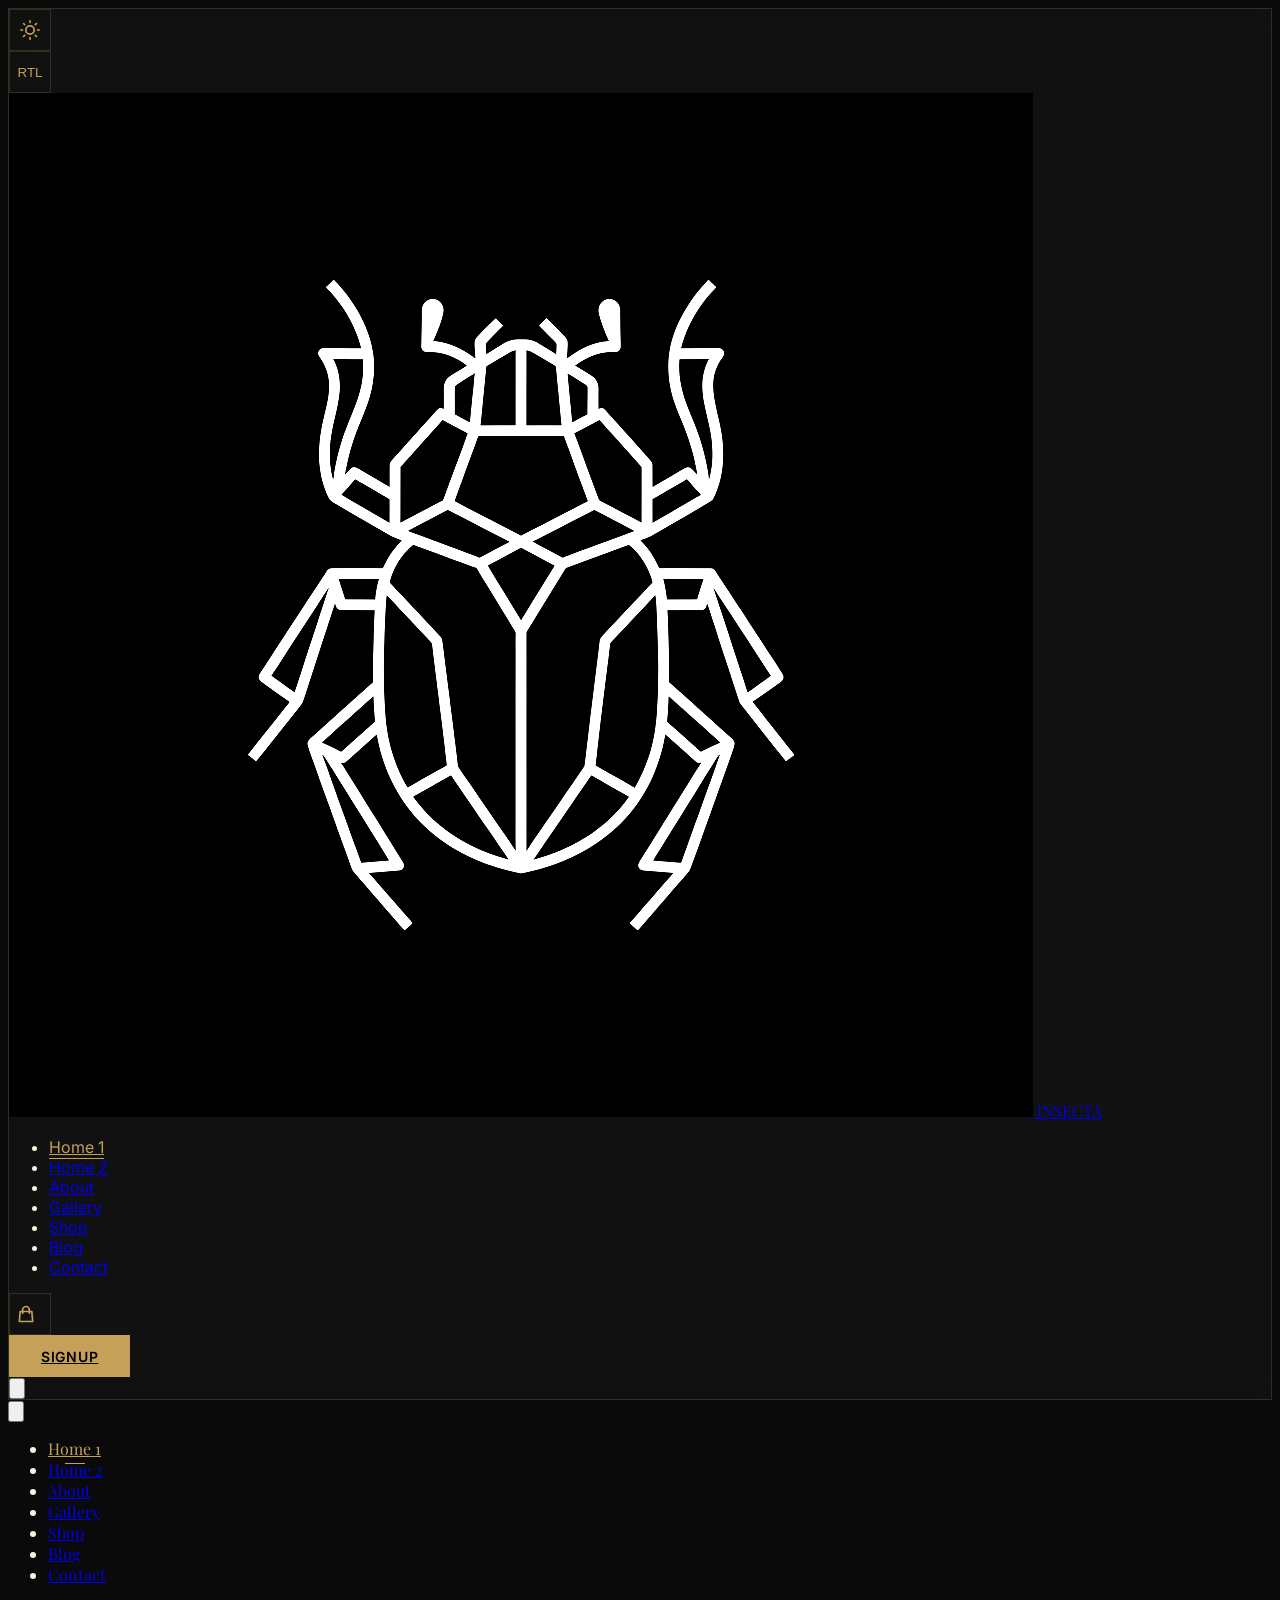
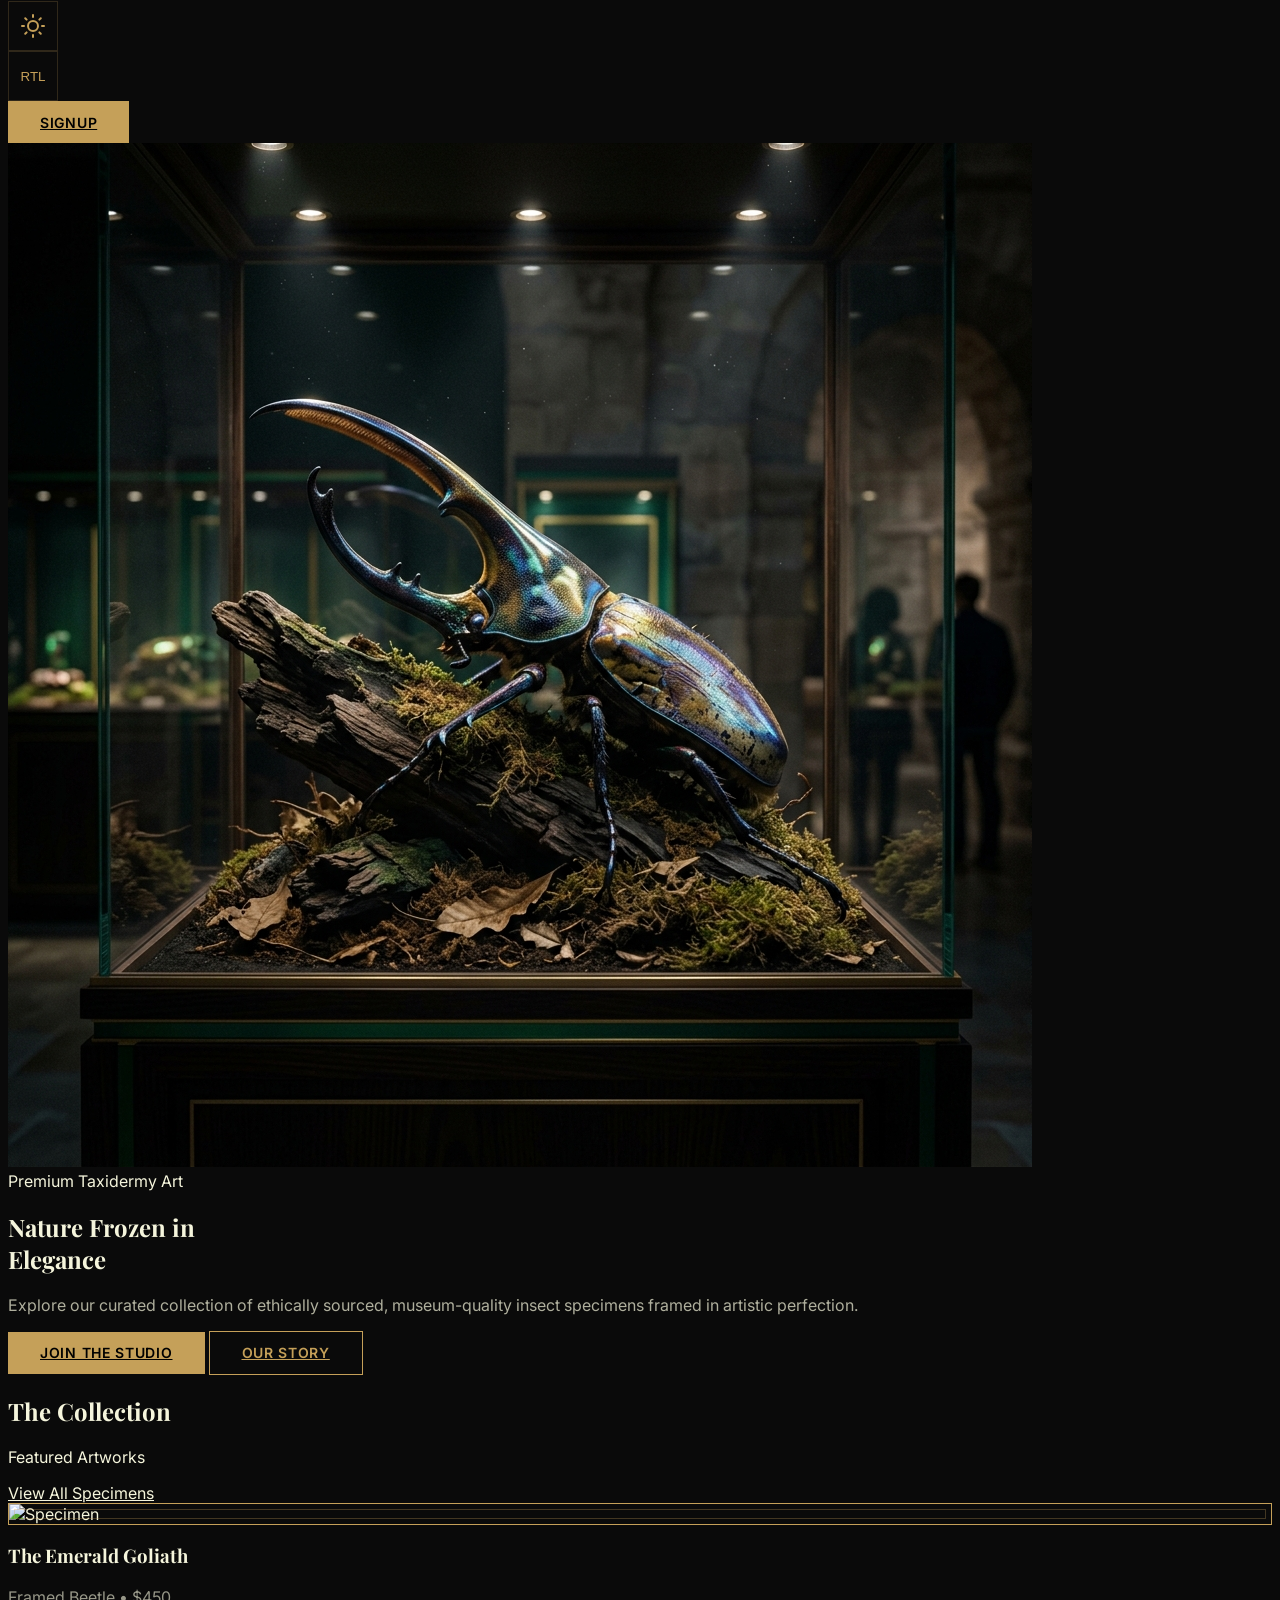
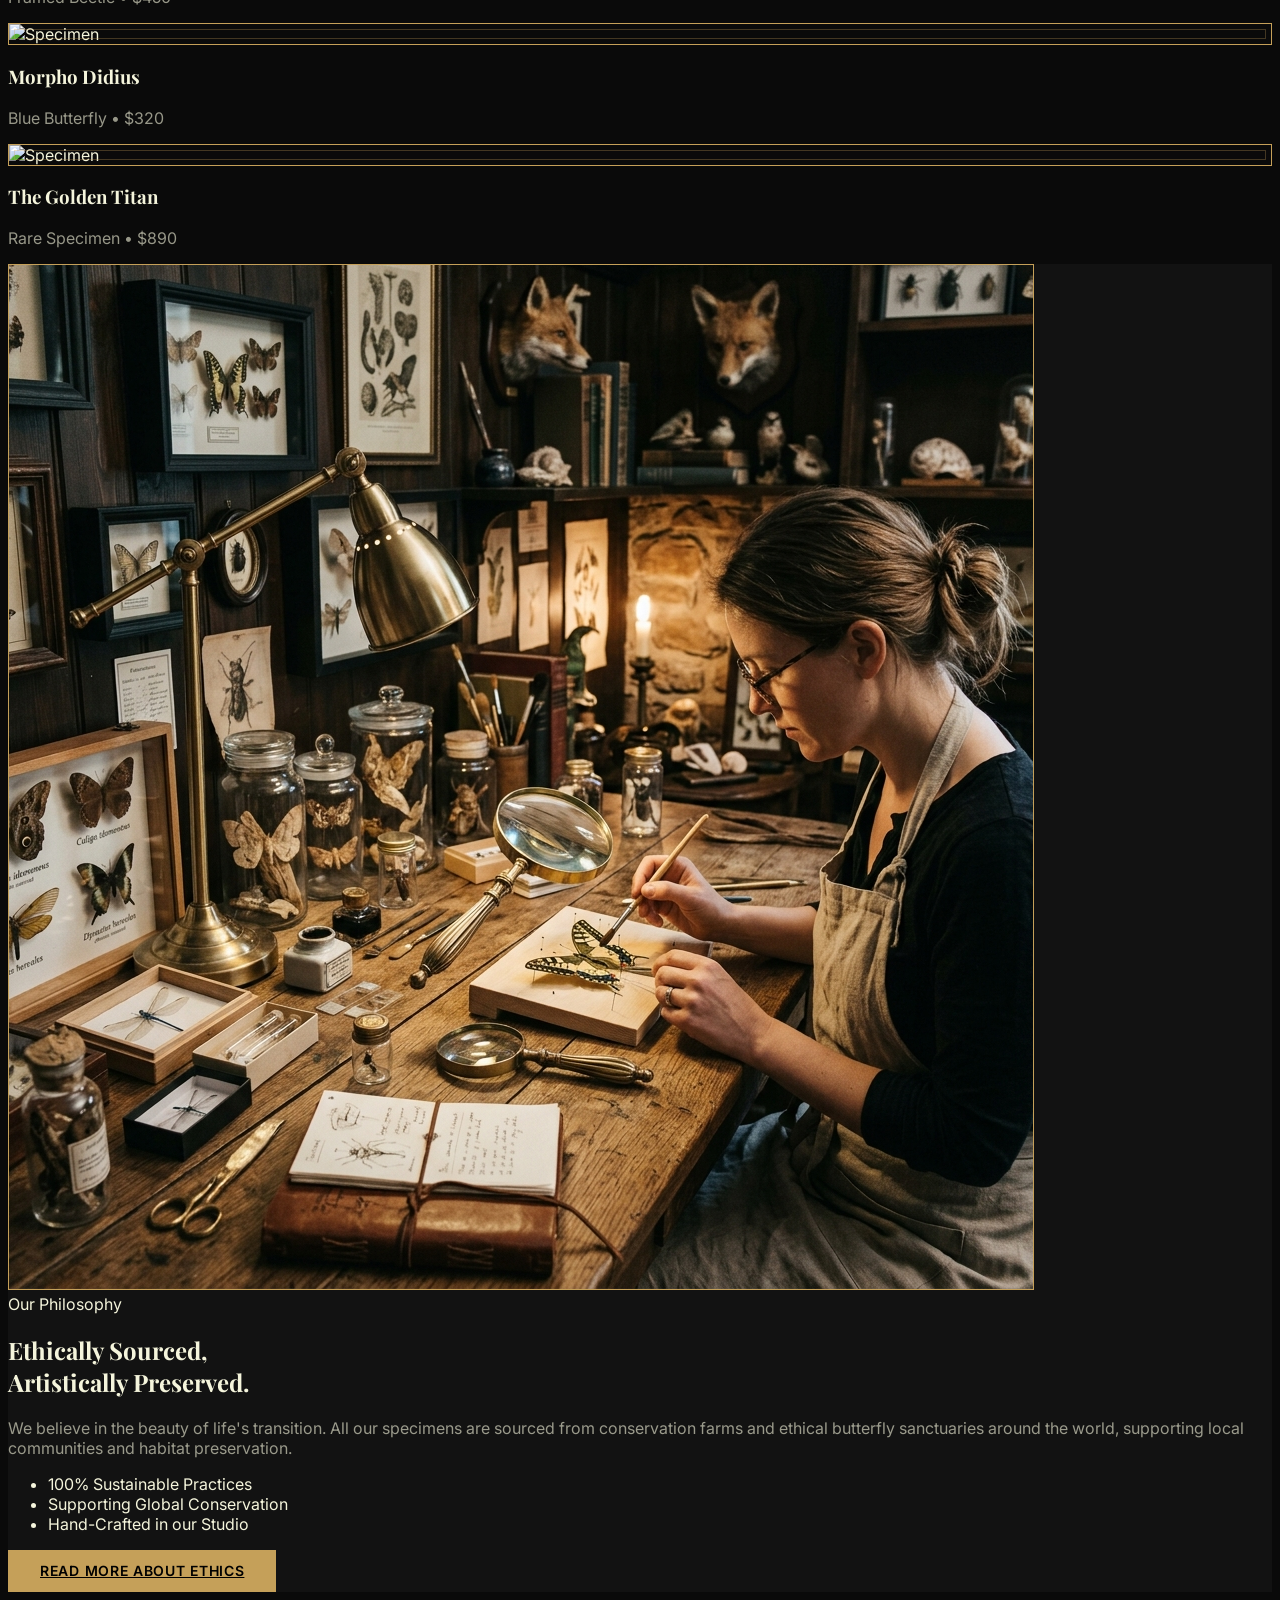
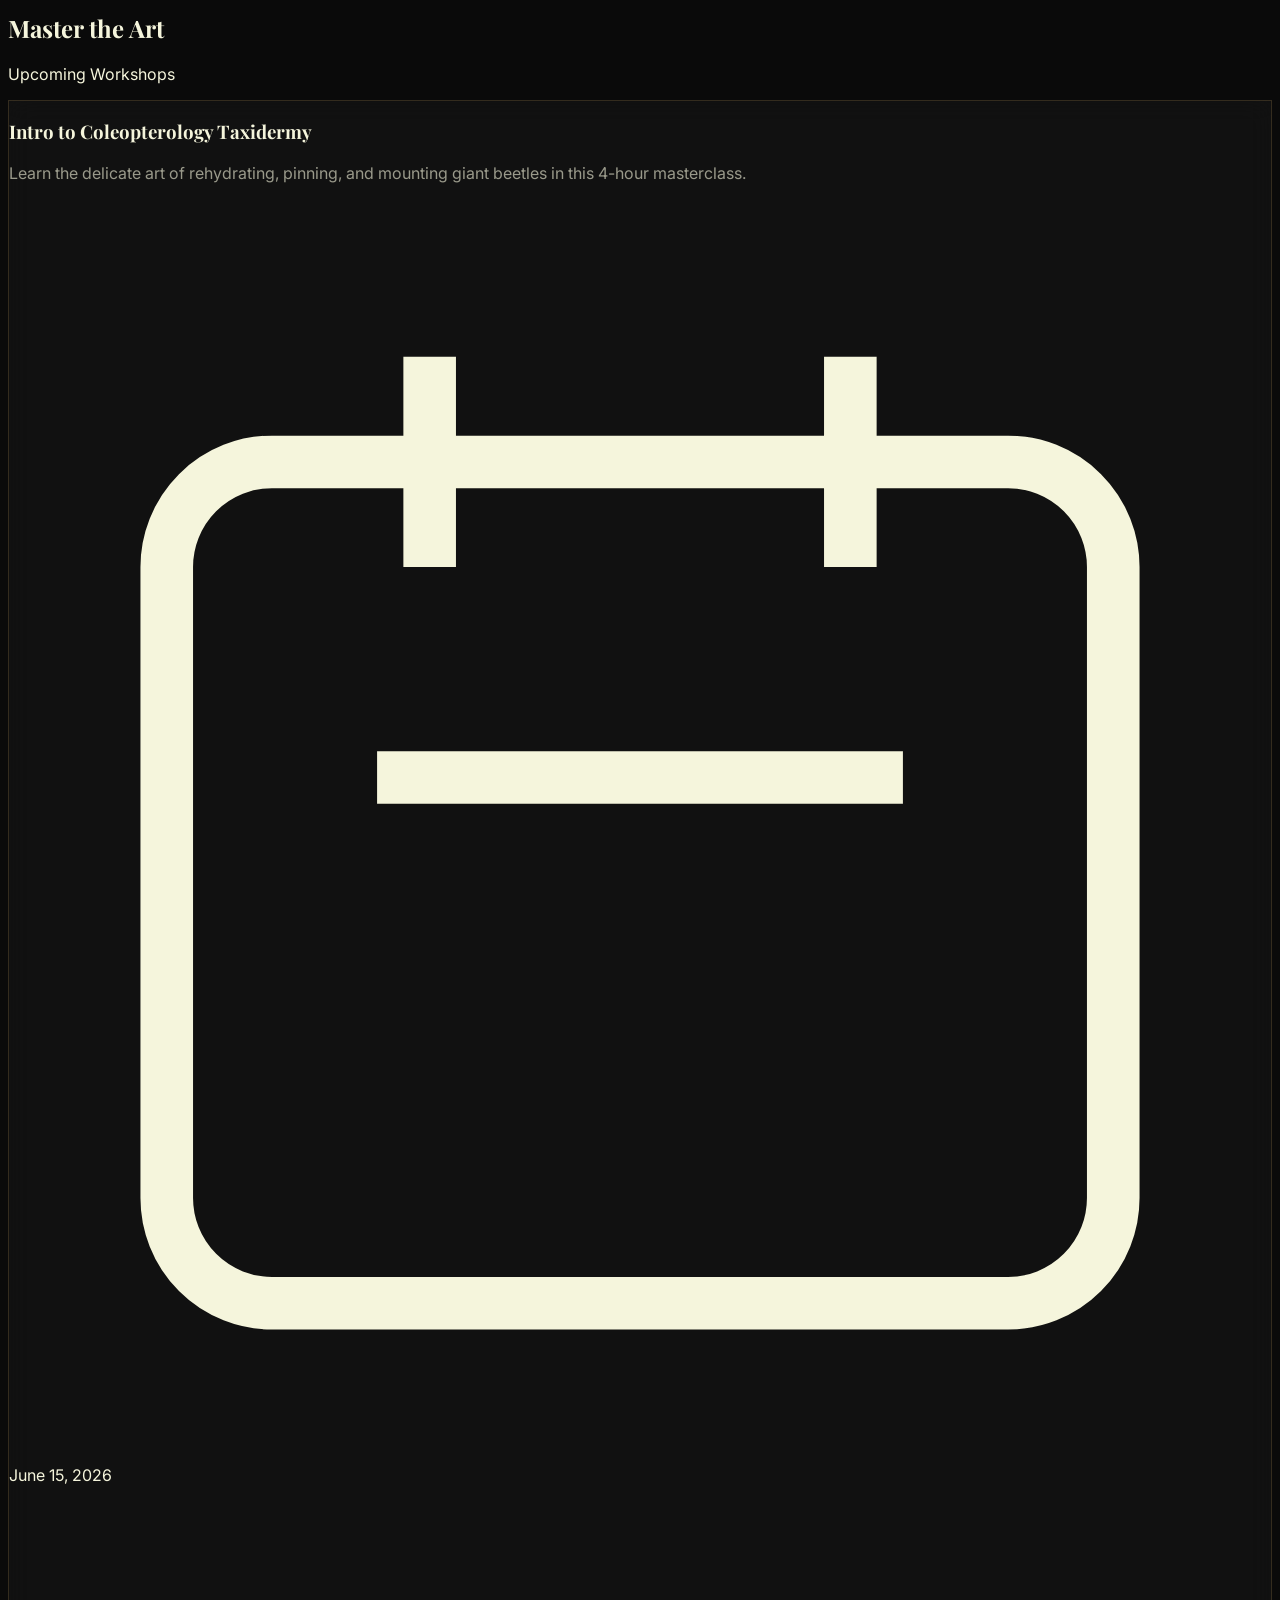
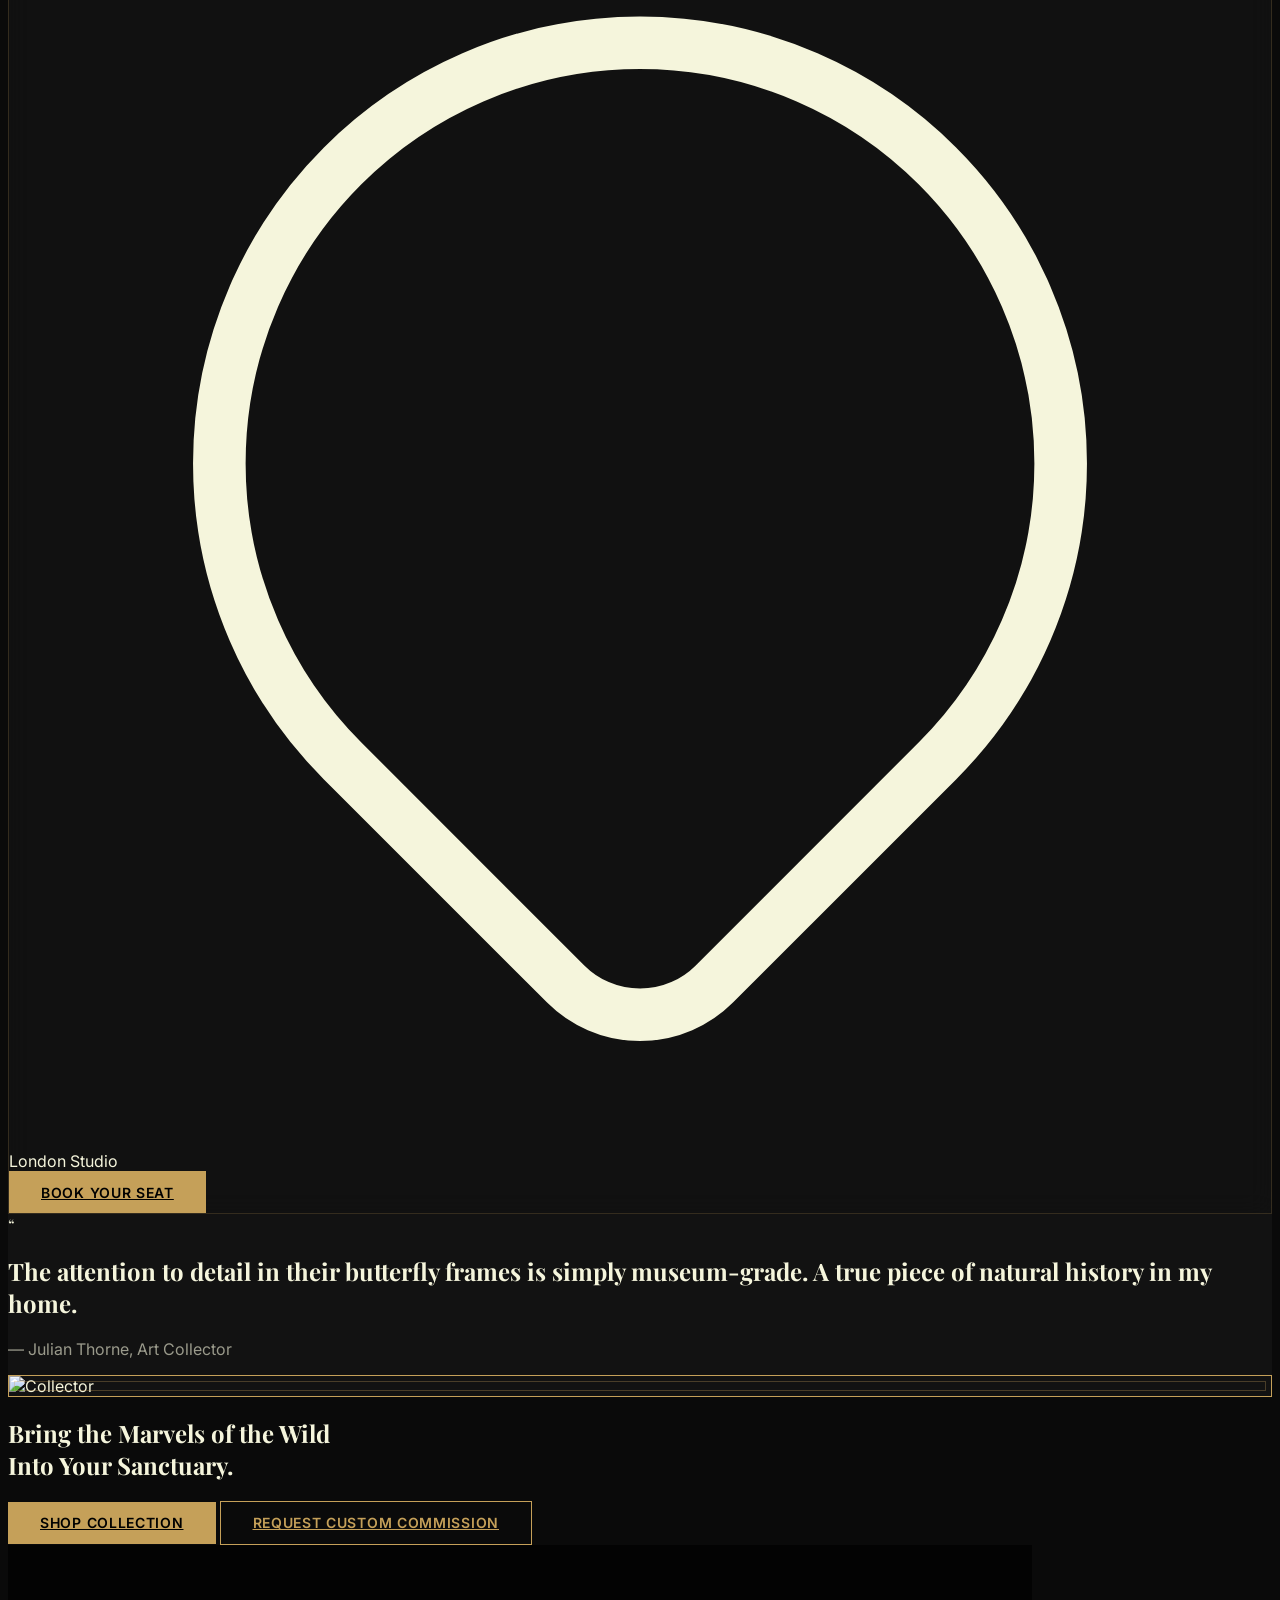
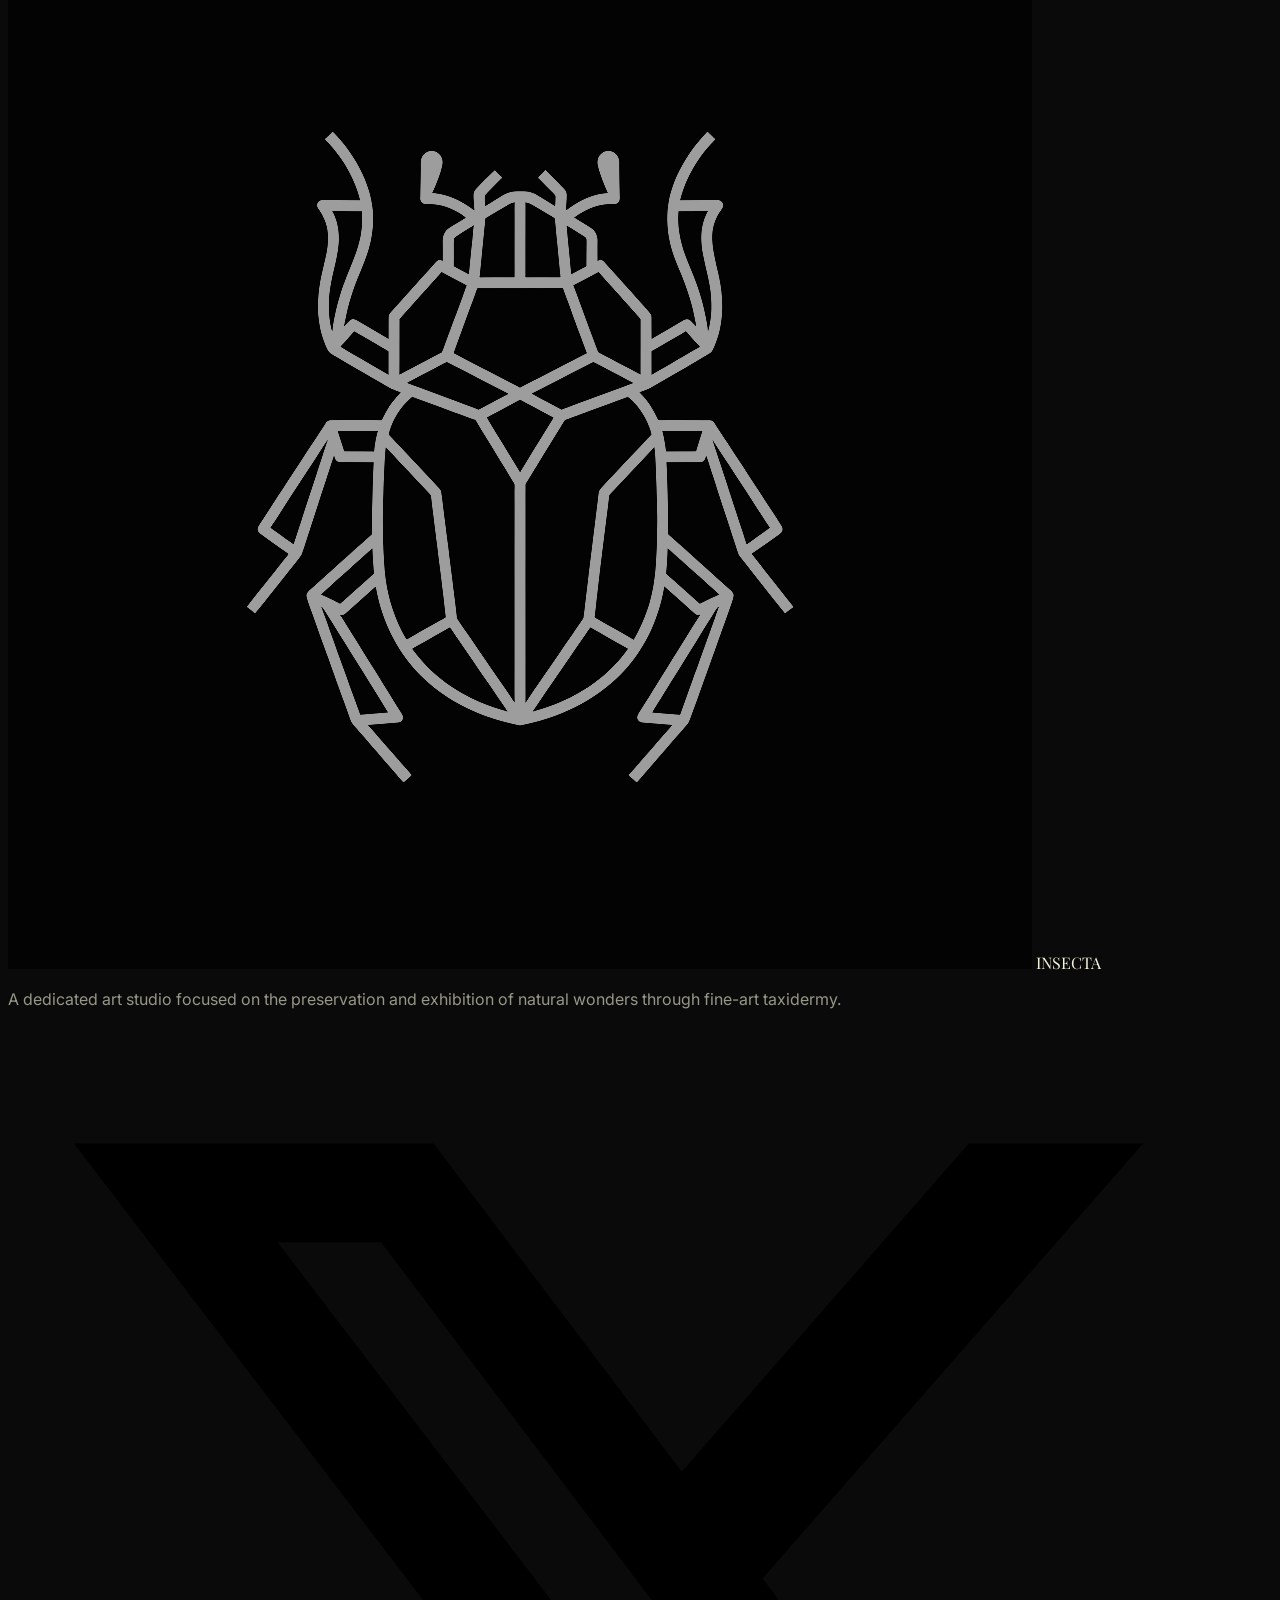
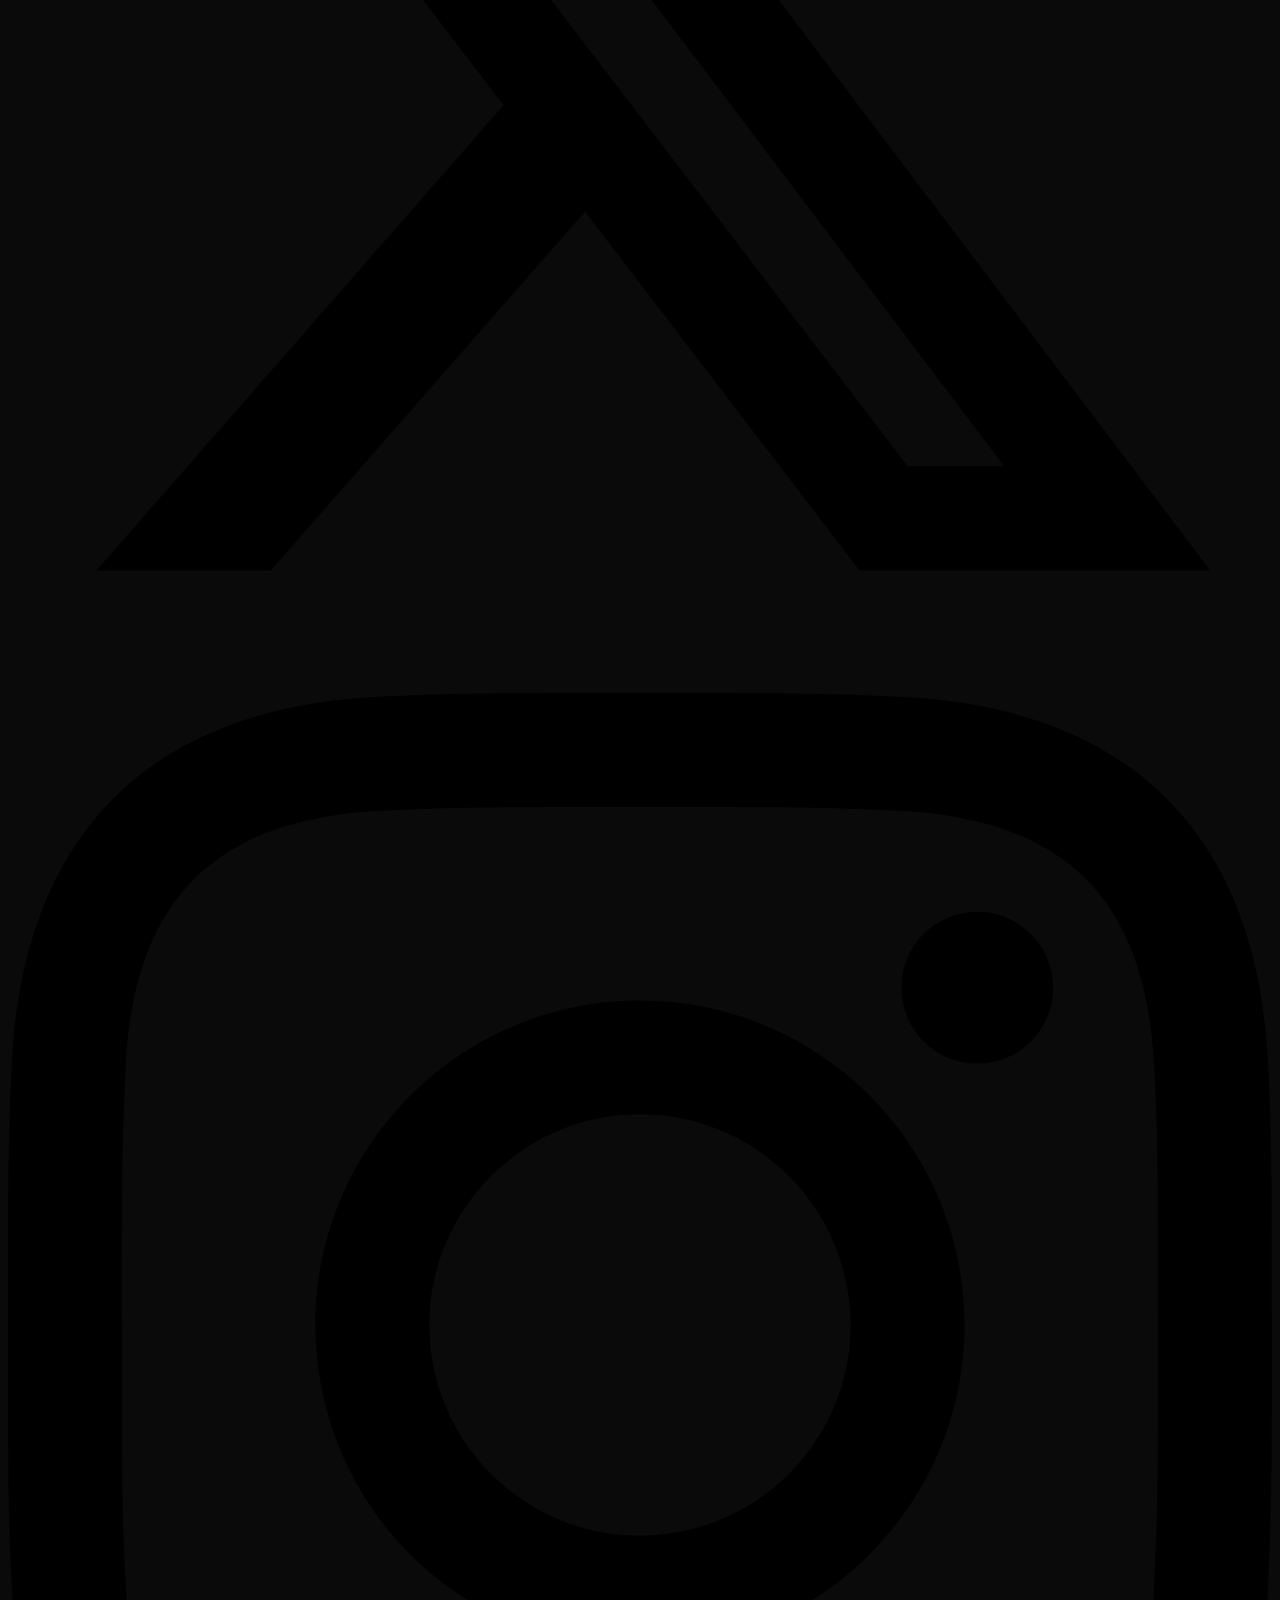
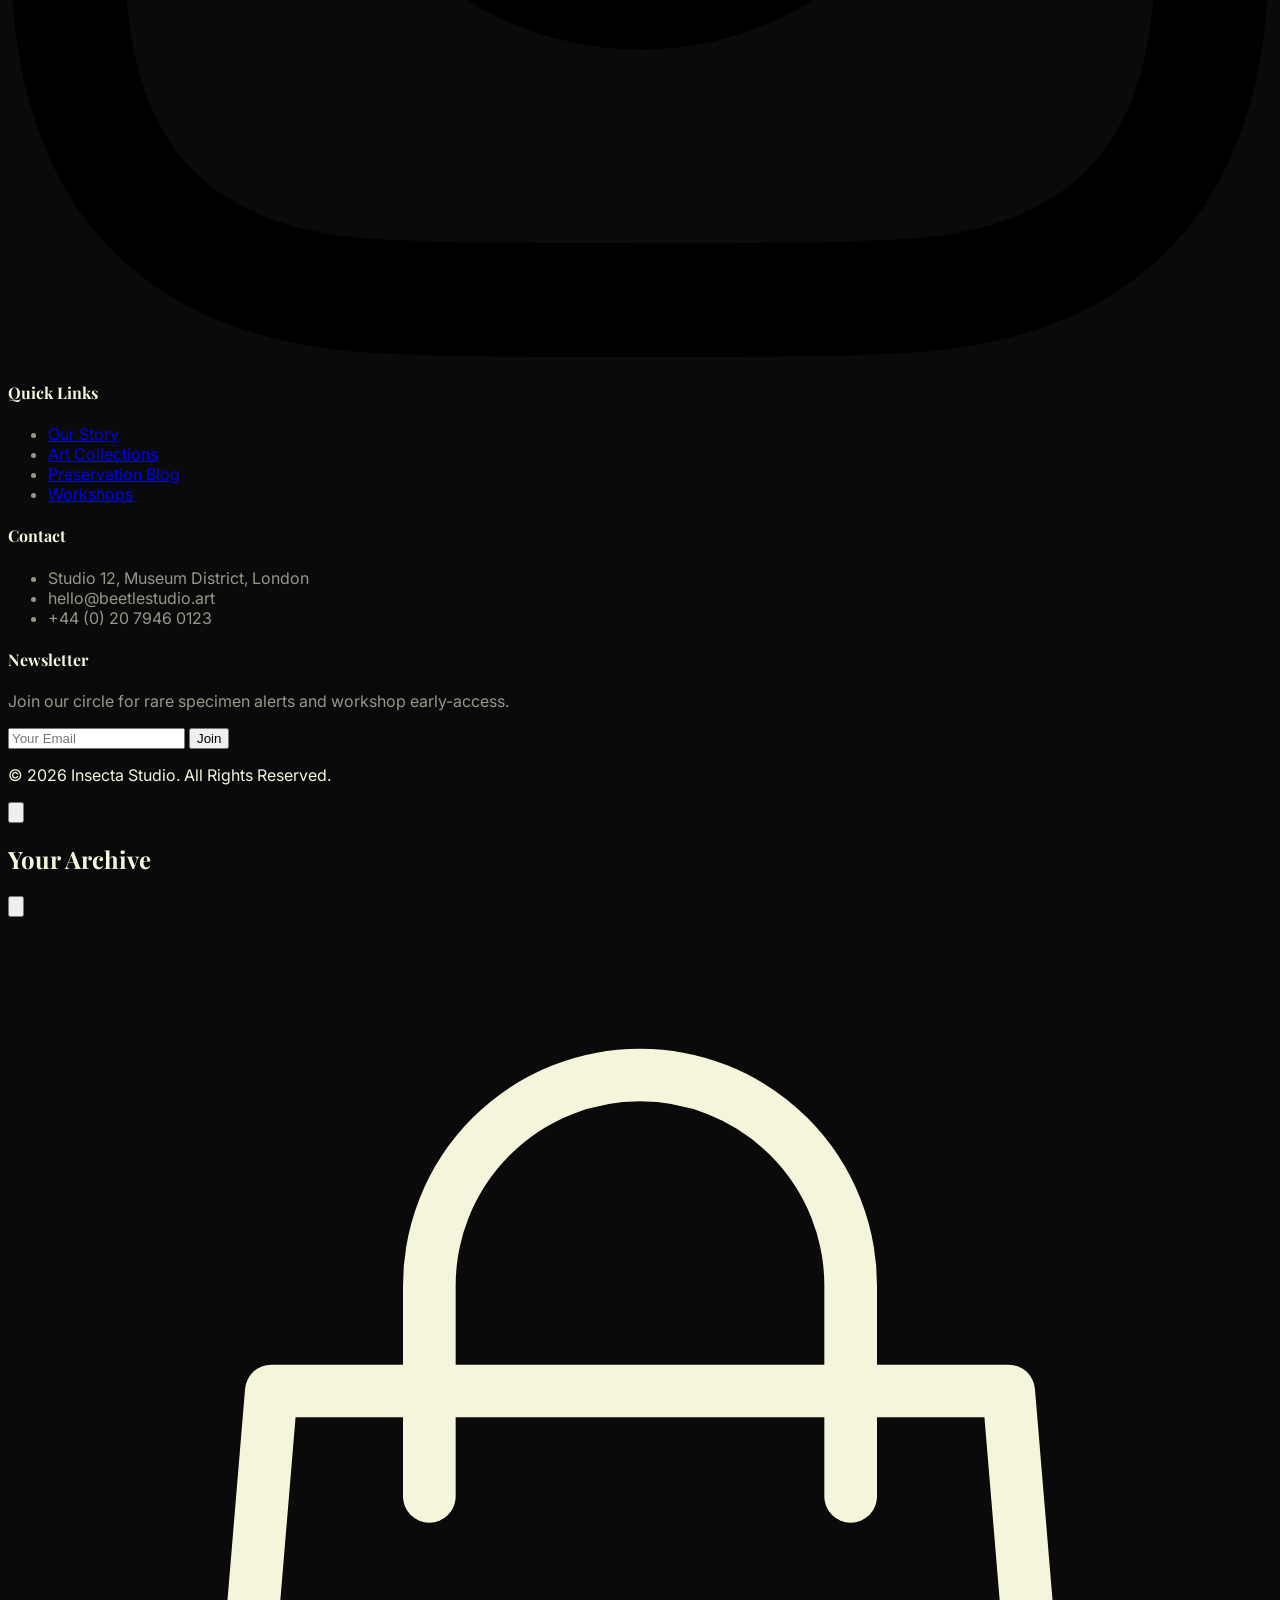
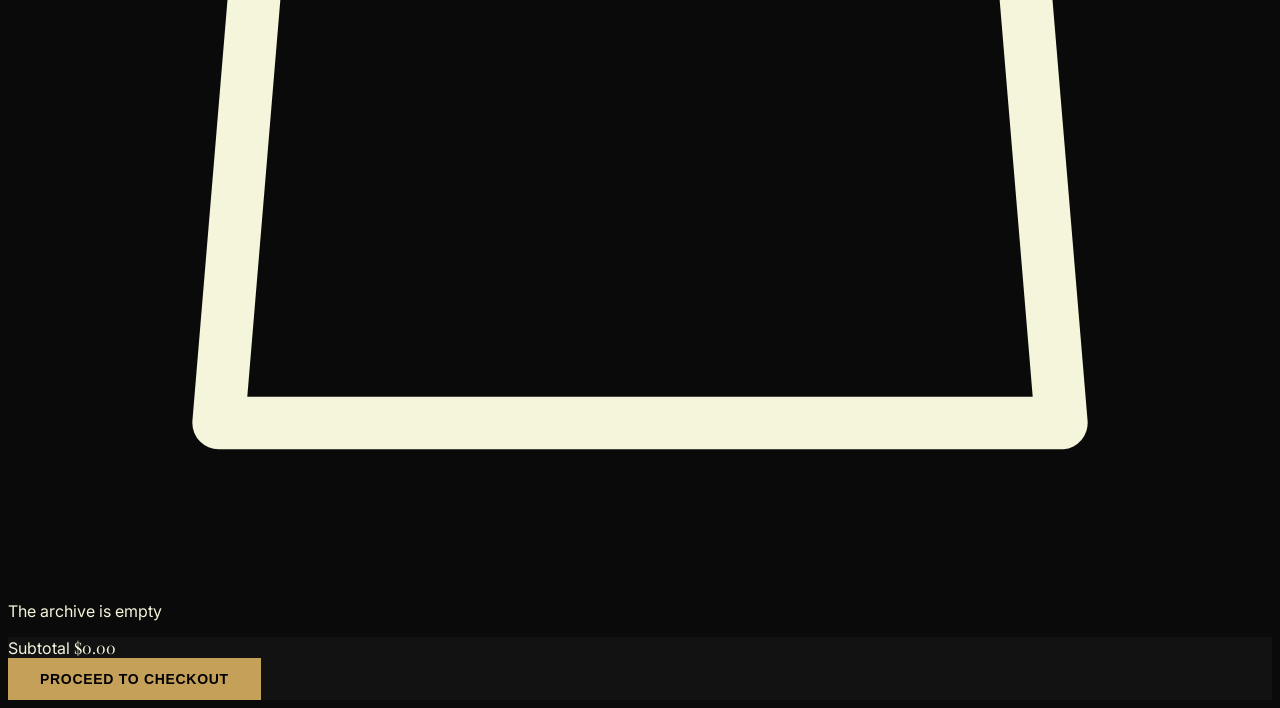
==== commit be97cc48: "login" ====
--- a/index.html
+++ b/index.html
@@ -30,14 +30,20 @@
 <body class="transition-colors duration-500">
     <!-- Navigation -->
     <header class="sticky top-0 w-full z-50 transition-all duration-300 py-6 glass">
+        <div class="absolute top-4 right-20 lg:static lg:flex items-center gap-2 lg:gap-4 z-[60]">
+            <button id="theme-toggle" class="utility-btn !w-8 !h-8 lg:!w-[var(--btn-height)] lg:!h-[var(--btn-height)]">
+                <svg class="theme-icon stroke-primary" fill="none" viewBox="0 0 24 24"></svg>
+            </button>
+            <button id="rtl-toggle" class="utility-btn !w-8 !h-8 lg:!w-[var(--btn-height)] lg:!h-[var(--btn-height)] text-[10px] font-bold uppercase">RTL</button>
+        </div>
+
         <nav class="container mx-auto px-6 flex justify-between items-center">
             <a href="index.html" class="flex items-center gap-3 group">
                 <img src="assets/images/logo.png" alt="Insecta Logo"
                     class="w-8 h-8 object-contain group-hover:scale-110 transition-transform logo-img">
-                <span class="font-serif text-2xl tracking-widest">INSECTA</span>
+                <span class="font-serif text-2xl tracking-widest uppercase">INSECTA</span>
             </a>
 
-            <!-- Desktop Nav -->
             <!-- Desktop Nav -->
             <ul class="hidden lg:flex items-center gap-3 xl:gap-8 text-[10px] xl:text-sm tracking-widest xl:tracking-[0.2em] font-medium uppercase">
                 <li><a href="index.html" class="nav-link active">Home 1</a></li>
@@ -49,15 +55,12 @@
                 <li><a href="contact.html" class="nav-link">Contact</a></li>
             </ul>
 
+            <div class="flex items-center gap-4">
                 <div class="hidden lg:flex items-center gap-4">
-                    <button id="cart-btn" class="p-2 border border-primary/30 hover:border-primary transition-colors relative">
-                        <svg class="w-5 h-5 stroke-primary" fill="none" viewBox="0 0 24 24" stroke="currentColor" stroke-width="2"><path stroke-linecap="round" stroke-linejoin="round" d="M16 11V7a4 4 0 00-8 0v4M5 9h14l1 12H4L5 9z" /></svg>
+                    <button id="cart-btn" class="utility-btn relative">
+                        <svg class="stroke-primary" fill="none" viewBox="0 0 24 24" stroke="currentColor" stroke-width="2"><path stroke-linecap="round" stroke-linejoin="round" d="M16 11V7a4 4 0 00-8 0v4M5 9h14l1 12H4L5 9z" /></svg>
                         <span id="cart-count" class="absolute -top-1 -right-1 bg-primary text-black text-[10px] font-bold w-4 h-4 rounded-full flex items-center justify-center opacity-0 transition-opacity">0</span>
                     </button>
-                    <button id="theme-toggle" class="p-2 border border-primary/30 hover:border-primary transition-colors">
-                        <svg class="theme-icon w-5 h-5 stroke-primary" fill="none" viewBox="0 0 24 24"></svg>
-                    </button>
-                    <button id="rtl-toggle" class="p-2 border border-primary/30 hover:border-primary transition-colors text-[10px] font-bold text-primary uppercase">RTL</button>
                     <a href="signup.html" class="btn-premium">SIGNUP</a>
                 </div>
                 <button id="menu-btn" class="lg:hidden p-2 text-primary hover:text-white transition-colors duration-300">
@@ -80,7 +83,7 @@
             </svg>
         </button>
         <ul class="flex flex-col gap-6 text-2xl font-serif tracking-widest uppercase">
-            <li><a href="index.html" class="hover:text-primary">Home 1</a></li>
+            <li><a href="index.html" class="hover:text-primary active">Home 1</a></li>
             <li><a href="home2.html" class="hover:text-primary">Home 2</a></li>
             <li><a href="about.html" class="hover:text-primary">About</a></li>
             <li><a href="gallery.html" class="hover:text-primary">Gallery</a></li>
@@ -90,10 +93,10 @@
         </ul>
         <div class="flex flex-col gap-6 w-full max-w-xs mt-8">
             <div class="flex justify-center gap-6">
-                <button id="mobile-theme-toggle" class="p-4 border border-primary/30 hover:border-primary transition-colors">
-                    <svg class="theme-icon w-6 h-6 stroke-primary" fill="none" viewBox="0 0 24 24"></svg>
+                <button id="mobile-theme-toggle" class="mobile-utility-btn">
+                    <svg class="theme-icon stroke-primary" fill="none" viewBox="0 0 24 24"></svg>
                 </button>
-                <button id="mobile-rtl-toggle" class="p-4 border border-primary/30 hover:border-primary transition-colors text-xs font-bold text-primary">RTL</button>
+                <button id="mobile-rtl-toggle" class="mobile-utility-btn text-xs font-bold">RTL</button>
             </div>
             <a href="signup.html" class="btn-premium py-4">SIGNUP</a>
         </div>
@@ -116,11 +119,9 @@
                     Explore our curated collection of ethically sourced, museum-quality insect specimens framed in
                     artistic perfection.
                 </p>
-                <div class="flex flex-wrap justify-center gap-6">
-                    <a href="signup.html" class="btn-premium">Join the Studio</a>
-                    <a href="about.html"
-                        class="px-8 py-3 border border-primary text-primary hover:bg-primary hover:text-black transition-all tracking-widest uppercase text-sm">Our
-                        Story</a>
+                <div class="flex flex-col sm:flex-row justify-center items-center gap-6 max-w-xs mx-auto sm:max-w-none">
+                    <a href="signup.html" class="btn-premium w-full sm:w-auto">Join the Studio</a>
+                    <a href="about.html" class="btn-outline w-full sm:w-auto">Our Story</a>
                 </div>
             </div>
         </div>
@@ -181,31 +182,33 @@
                 <img src="assets/images/about.png" alt="Studio"
                     class="w-full transition-all duration-1000 museum-border p-4">
             </div>
-            <div class="lg:w-1/2">
+            <div class="lg:w-1/2 text-center lg:text-left">
                 <span class="text-primary tracking-widest uppercase text-sm mb-4 block">Our Philosophy</span>
                 <h2 class="text-4xl md:text-5xl font-serif mb-8 leading-tight text-theme-main">Ethically Sourced,
                     <br>Artistically Preserved.
                 </h2>
-                <p class="text-theme-muted mb-8 leading-relaxed text-lg">
+                <p class="text-theme-muted mb-8 leading-relaxed text-lg mx-auto lg:mx-0 max-w-xl">
                     We believe in the beauty of life's transition. All our specimens are sourced from conservation farms
                     and ethical butterfly sanctuaries around the world, supporting local communities and habitat
                     preservation.
                 </p>
-                <ul class="space-y-4 mb-10 text-theme-main">
-                    <li class="flex items-center gap-3">
-                        <span class="w-2 h-2 bg-primary"></span>
+                <ul class="space-y-4 mb-10 text-theme-main inline-flex flex-col items-start text-left">
+                    <li class="flex items-start gap-3">
+                        <span class="w-2 h-2 bg-primary mt-2 flex-shrink-0"></span>
                         <span class="tracking-wide">100% Sustainable Practices</span>
                     </li>
-                    <li class="flex items-center gap-3">
-                        <span class="w-2 h-2 bg-primary"></span>
+                    <li class="flex items-start gap-3">
+                        <span class="w-2 h-2 bg-primary mt-2 flex-shrink-0"></span>
                         <span class="tracking-wide">Supporting Global Conservation</span>
                     </li>
-                    <li class="flex items-center gap-3">
-                        <span class="w-2 h-2 bg-primary"></span>
+                    <li class="flex items-start gap-3">
+                        <span class="w-2 h-2 bg-primary mt-2 flex-shrink-0"></span>
                         <span class="tracking-wide">Hand-Crafted in our Studio</span>
                     </li>
                 </ul>
-                <a href="about.html" class="btn-premium">Read More About Ethics</a>
+                <div class="mt-4">
+                    <a href="about.html" class="btn-premium">Read More About Ethics</a>
+                </div>
             </div>
         </div>
     </section>
@@ -274,11 +277,9 @@
         <div class="container mx-auto px-6 text-center relative z-10">
             <h2 class="text-5xl md:text-7xl font-serif mb-10 max-w-4xl mx-auto leading-tight text-theme-main">Bring the
                 Marvels of the Wild <br><span class="italic text-primary">Into Your Sanctuary.</span></h2>
-            <div class="flex flex-col sm:flex-row justify-center gap-6">
-                <a href="gallery.html" class="btn-premium px-12">Shop Collection</a>
-                <a href="contact.html"
-                    class="px-12 py-3 border border-primary text-primary hover:bg-primary hover:text-black transition-all tracking-widest uppercase text-sm text-theme-main">Request
-                    Custom Commission</a>
+            <div class="flex flex-col sm:flex-row justify-center items-center gap-6 max-w-xs mx-auto sm:max-w-none">
+                <a href="gallery.html" class="btn-premium w-full sm:w-auto">Shop Collection</a>
+                <a href="contact.html" class="btn-outline w-full sm:w-auto">Request Custom Commission</a>
             </div>
         </div>
     </section>
@@ -303,7 +304,7 @@
                             class="w-10 h-10 border border-primary/20 flex items-center justify-center hover:bg-primary/10 transition-colors">
                             <svg class="w-5 h-5 fill-primary" viewBox="0 0 24 24">
                                 <path
-                                    d="M24 4.557c-.883.392-1.832.656-2.828.775 1.017-.609 1.798-1.574 2.165-2.724-.951.564-2.005.974-3.127 1.195-.897-.957-2.178-1.555-3.594-1.555-3.179 0-5.515 2.966-4.797 6.045-4.091-.205-7.719-2.165-10.148-5.144-1.29 2.213-.669 5.108 1.523 6.574-.806-.026-1.566-.247-2.229-.616-.054 2.281 1.581 4.415 3.949 4.89-.693.188-1.452.232-2.224.084.626 1.956 2.444 3.379 4.6 3.419-2.07 1.623-4.678 2.348-7.29 2.04 2.179 1.397 4.768 2.212 7.548 2.212 9.142 0 14.307-7.721 13.995-14.646.962-.695 1.797-1.562 2.457-2.549z" />
+                                    d="M18.244 2.25h3.308l-7.227 8.26 8.502 11.24H16.17l-5.214-6.817L4.99 21.75H1.68l7.73-8.835L1.254 2.25H8.08l4.713 6.231zm-1.161 17.52h1.833L7.084 4.126H5.117z" />
                             </svg>
                         </a>
                         <a href="#"
--- a/css/style.css
+++ b/css/style.css
@@ -7,6 +7,7 @@
     --dark: #0a0a0a;
     --light: #f5f5dc;
     --accent: #d4af37;
+    --btn-height: 42px;
 }
 
 [data-theme='dark'] {
@@ -133,9 +134,28 @@
     color: var(--primary) !important;
 }
 
+#mobile-menu a.active {
+    color: var(--primary);
+    position: relative;
+}
+
+#mobile-menu a.active::after {
+    content: '';
+    position: absolute;
+    bottom: -5px;
+    left: 50%;
+    transform: translateX(-50%);
+    width: 20px;
+    height: 1px;
+    background-color: var(--primary);
+}
+
 .btn-premium {
-    display: inline-block;
-    padding: 0.75rem 2rem;
+    display: inline-flex;
+    align-items: center;
+    justify-content: center;
+    height: var(--btn-height);
+    padding: 0 2rem;
     background-color: #c5a059;
     color: #000000 !important;
     font-weight: 600;
@@ -154,6 +174,70 @@
     transform: translateY(-2px);
 }
 
+.btn-outline {
+    display: inline-flex;
+    align-items: center;
+    justify-content: center;
+    height: var(--btn-height);
+    padding: 0 2rem;
+    border: 1px solid var(--primary);
+    color: var(--primary);
+    background-color: transparent;
+    font-weight: 600;
+    letter-spacing: 0.05em;
+    text-transform: uppercase;
+    font-size: 0.875rem;
+    transition: all 0.3s ease;
+    text-align: center;
+    cursor: pointer;
+}
+
+.btn-outline:hover {
+    background-color: var(--primary);
+    color: #000000 !important;
+}
+
+.utility-btn {
+    width: var(--btn-height);
+    height: var(--btn-height);
+    display: flex;
+    align-items: center;
+    justify-content: center;
+    border: 1px solid var(--border-color);
+    transition: all 0.3s ease;
+    background: transparent;
+    cursor: pointer;
+    color: var(--primary);
+}
+
+.utility-btn:hover {
+    border-color: var(--primary);
+    background: rgba(197, 160, 89, 0.05);
+}
+
+.utility-btn svg {
+    width: 20px;
+    height: 20px;
+}
+
+.mobile-utility-btn {
+    width: 50px;
+    height: 50px;
+    display: flex;
+    align-items: center;
+    justify-content: center;
+    border: 1px solid var(--border-color);
+    transition: all 0.3s ease;
+    background: transparent;
+    cursor: pointer;
+    color: var(--primary);
+}
+
+.mobile-utility-btn svg {
+    width: 24px;
+    height: 24px;
+}
+
 .fade-in {
     animation: fadeIn 1s ease-out forwards;
 }
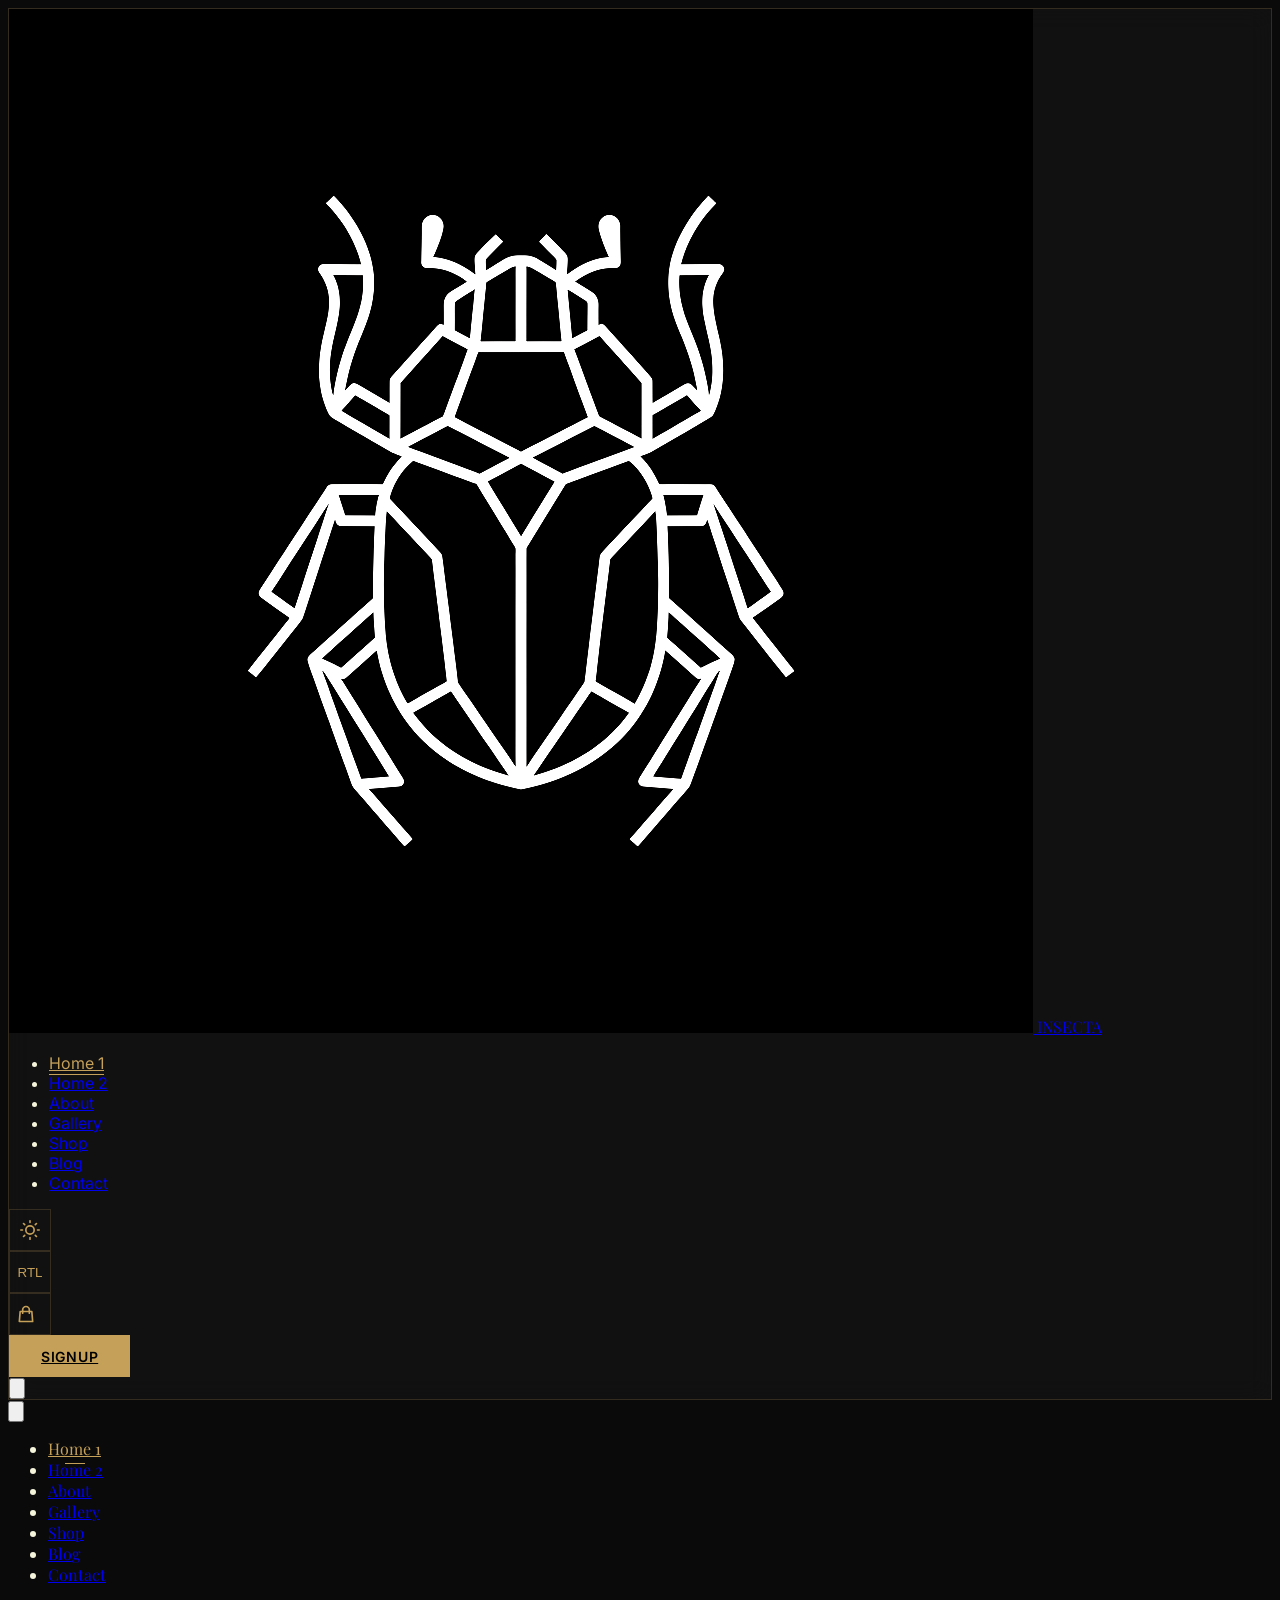
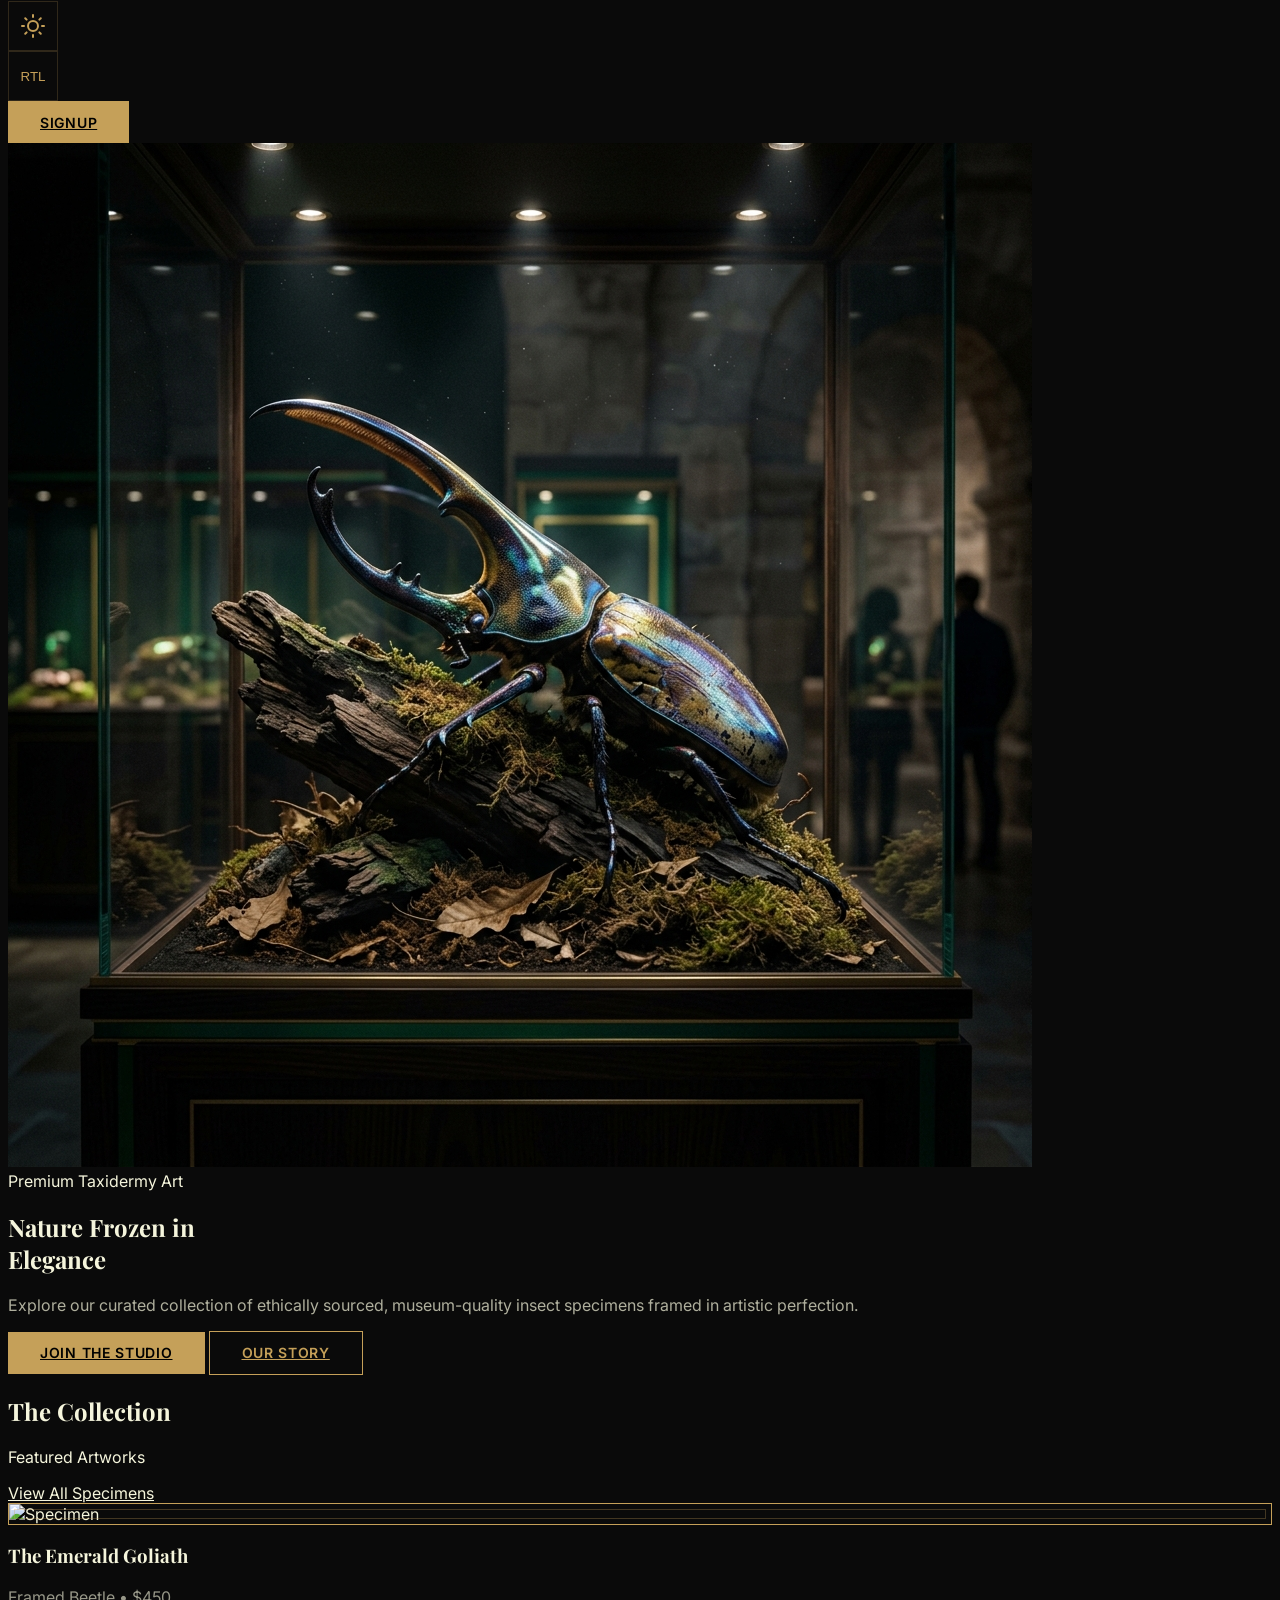
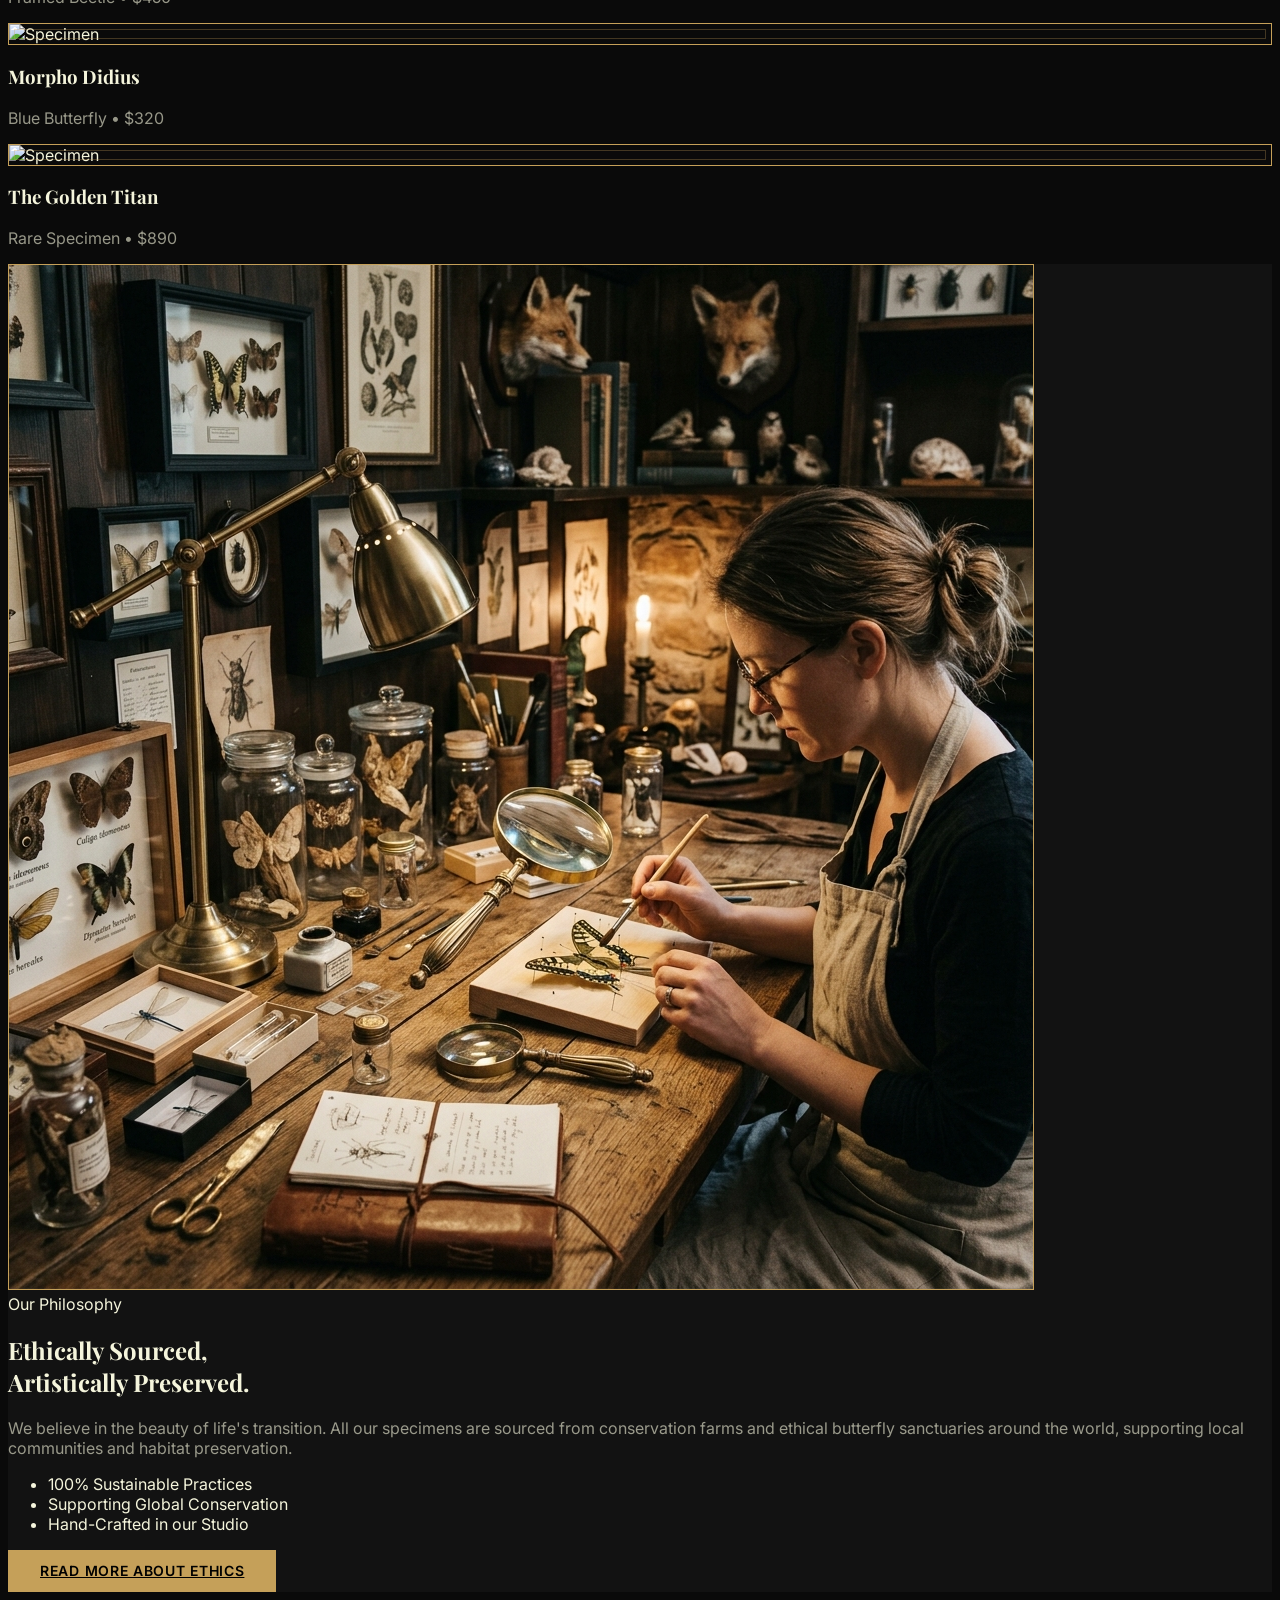
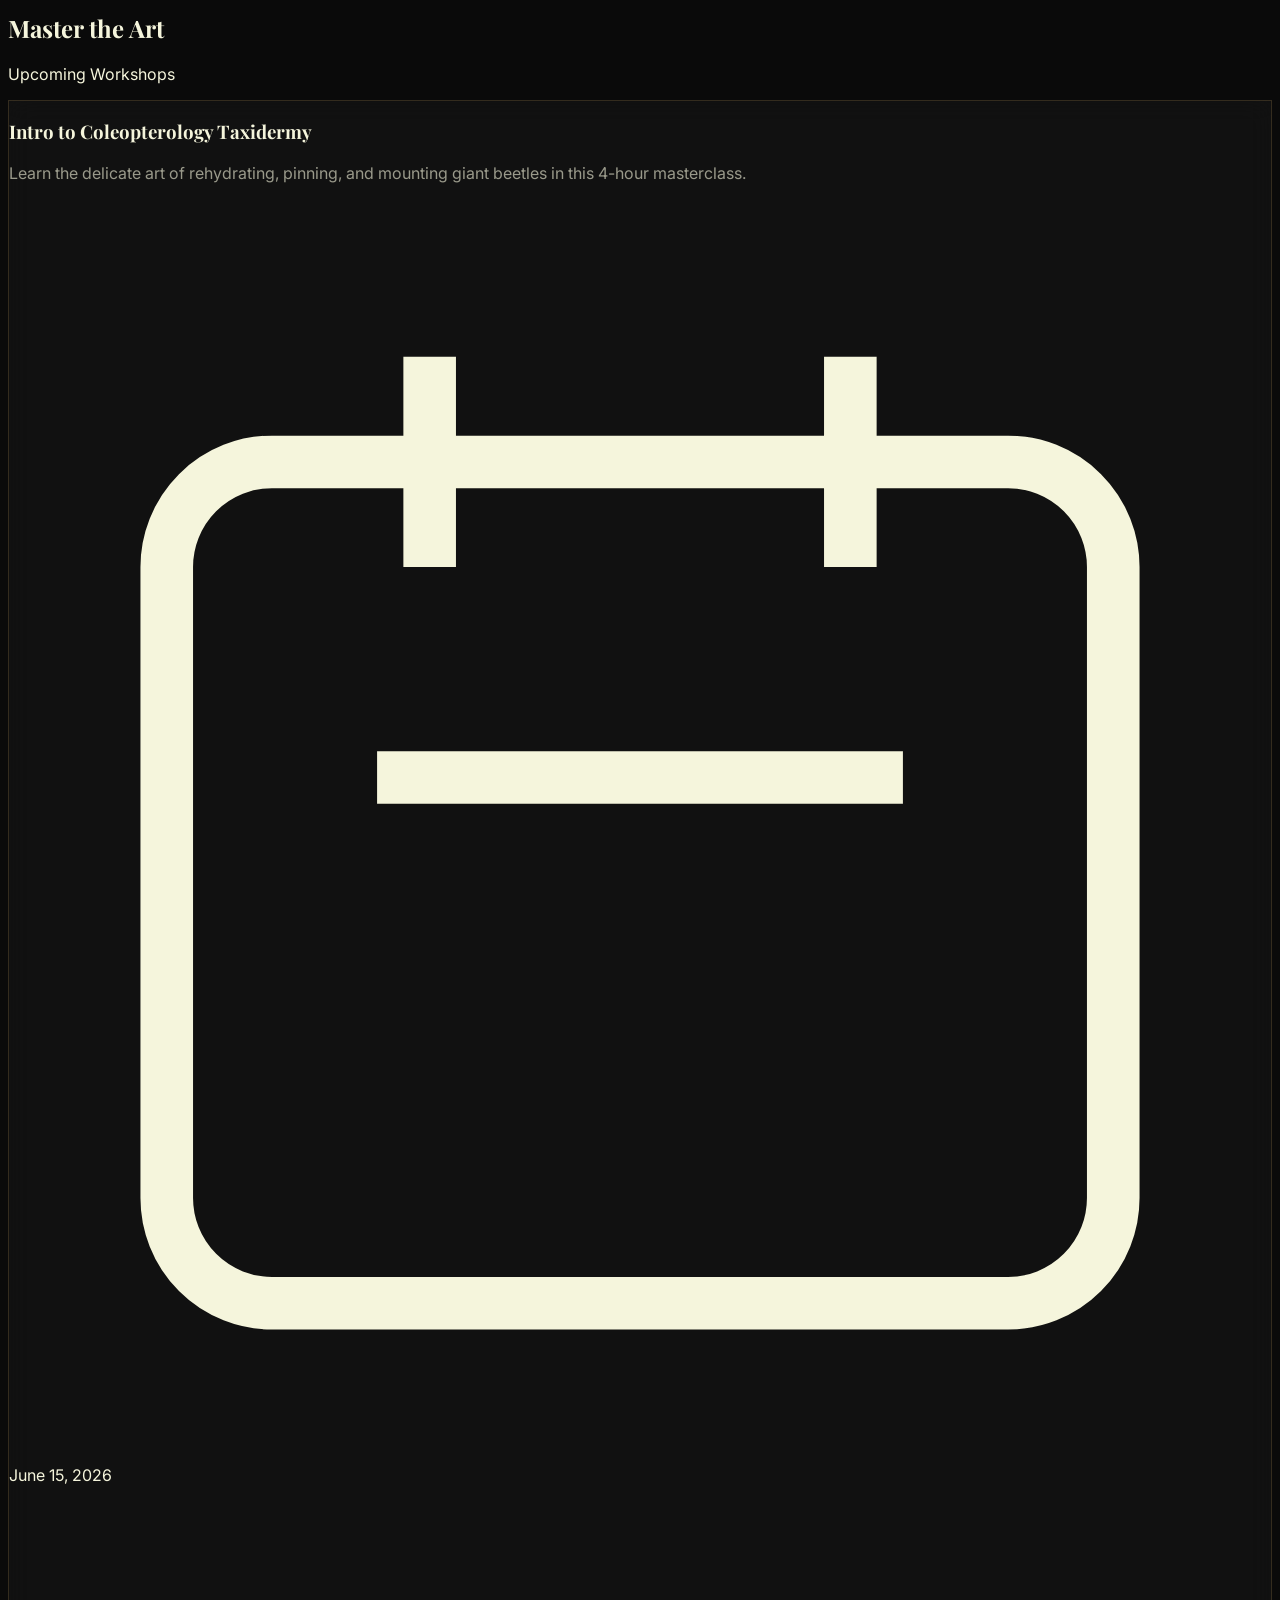
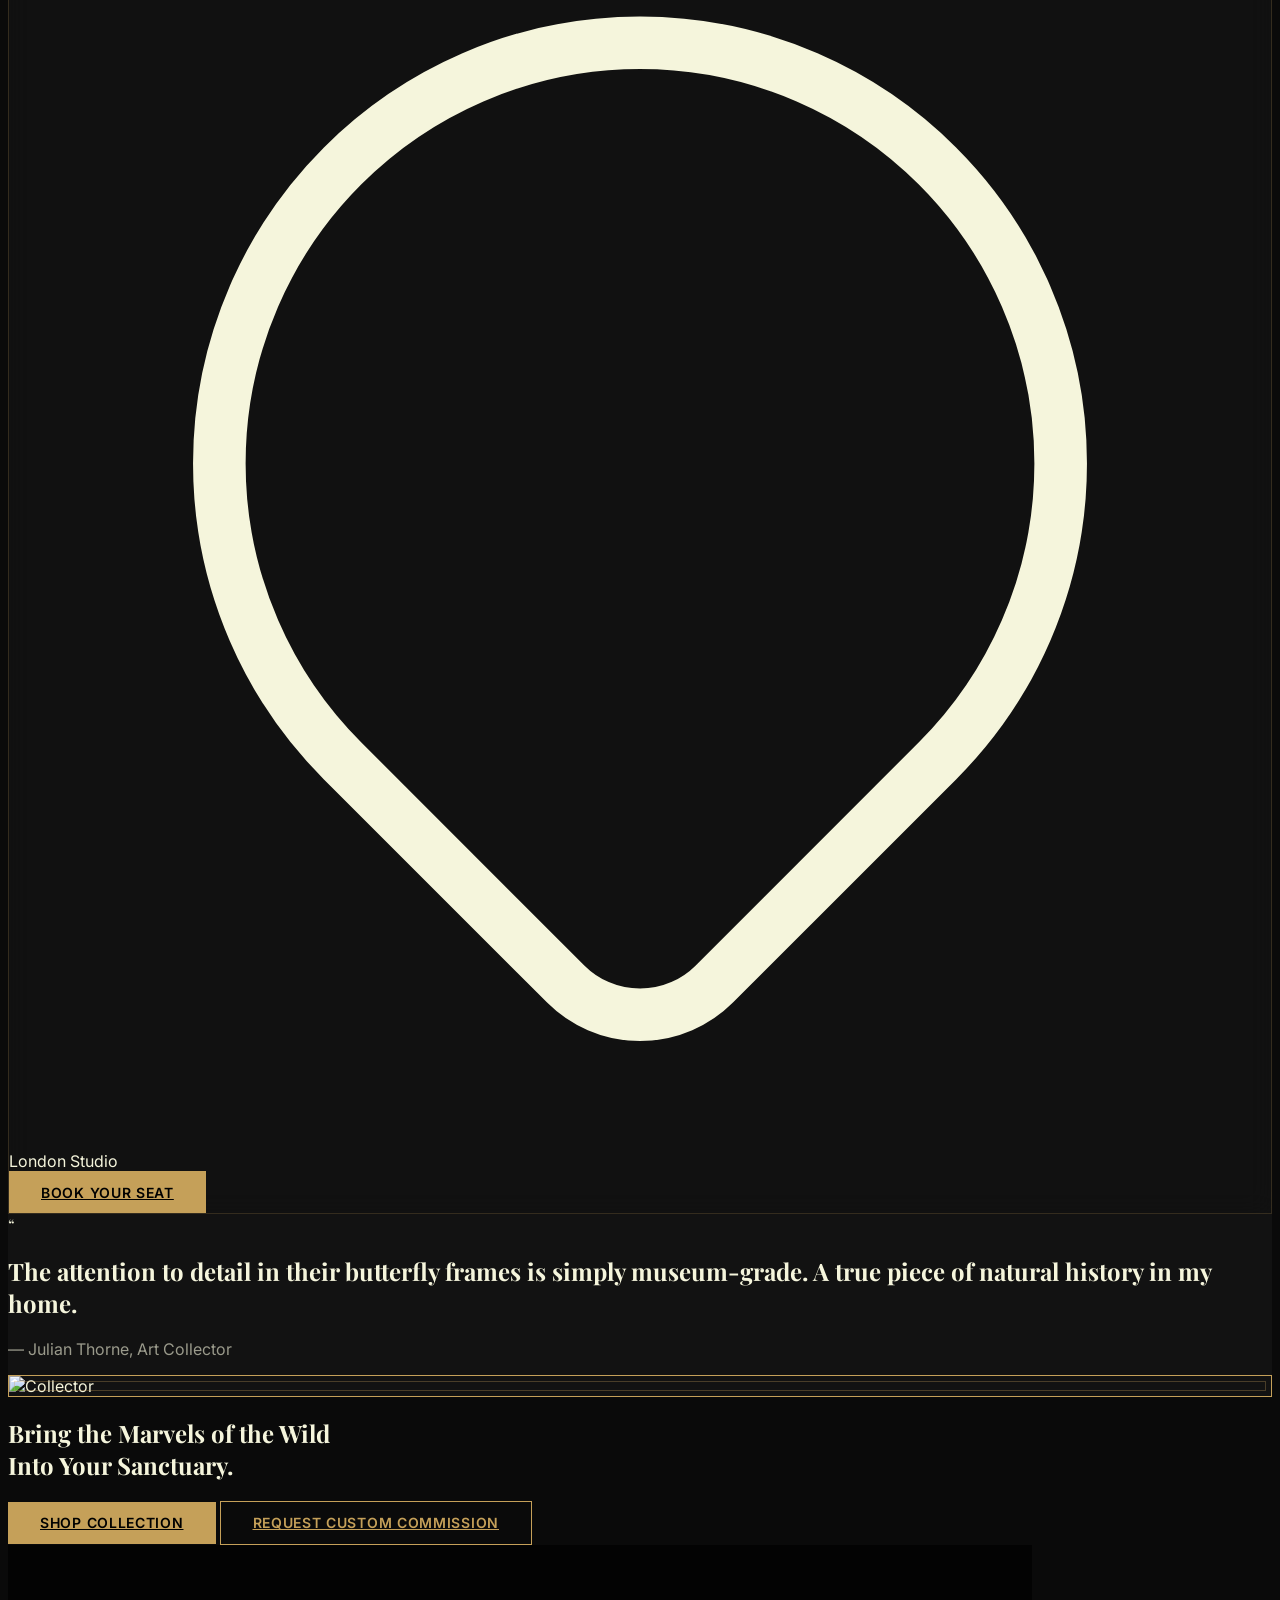
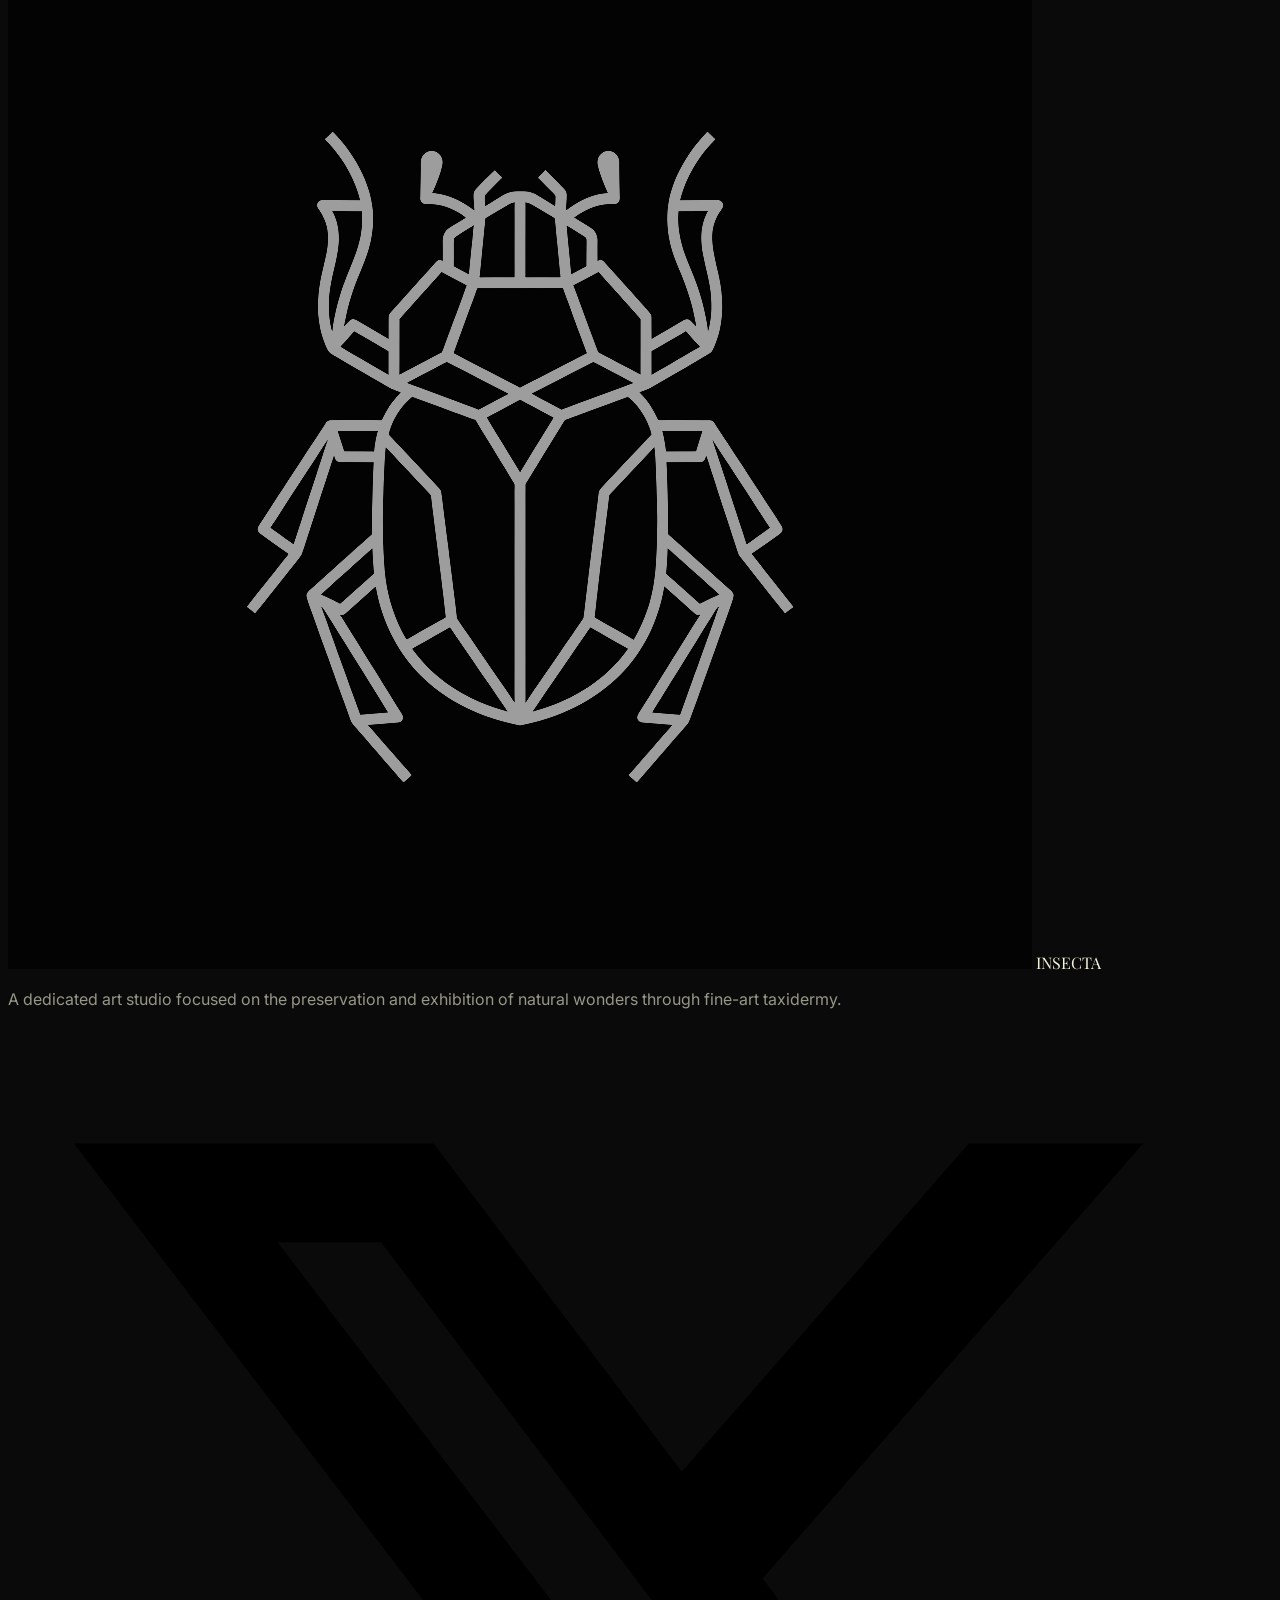
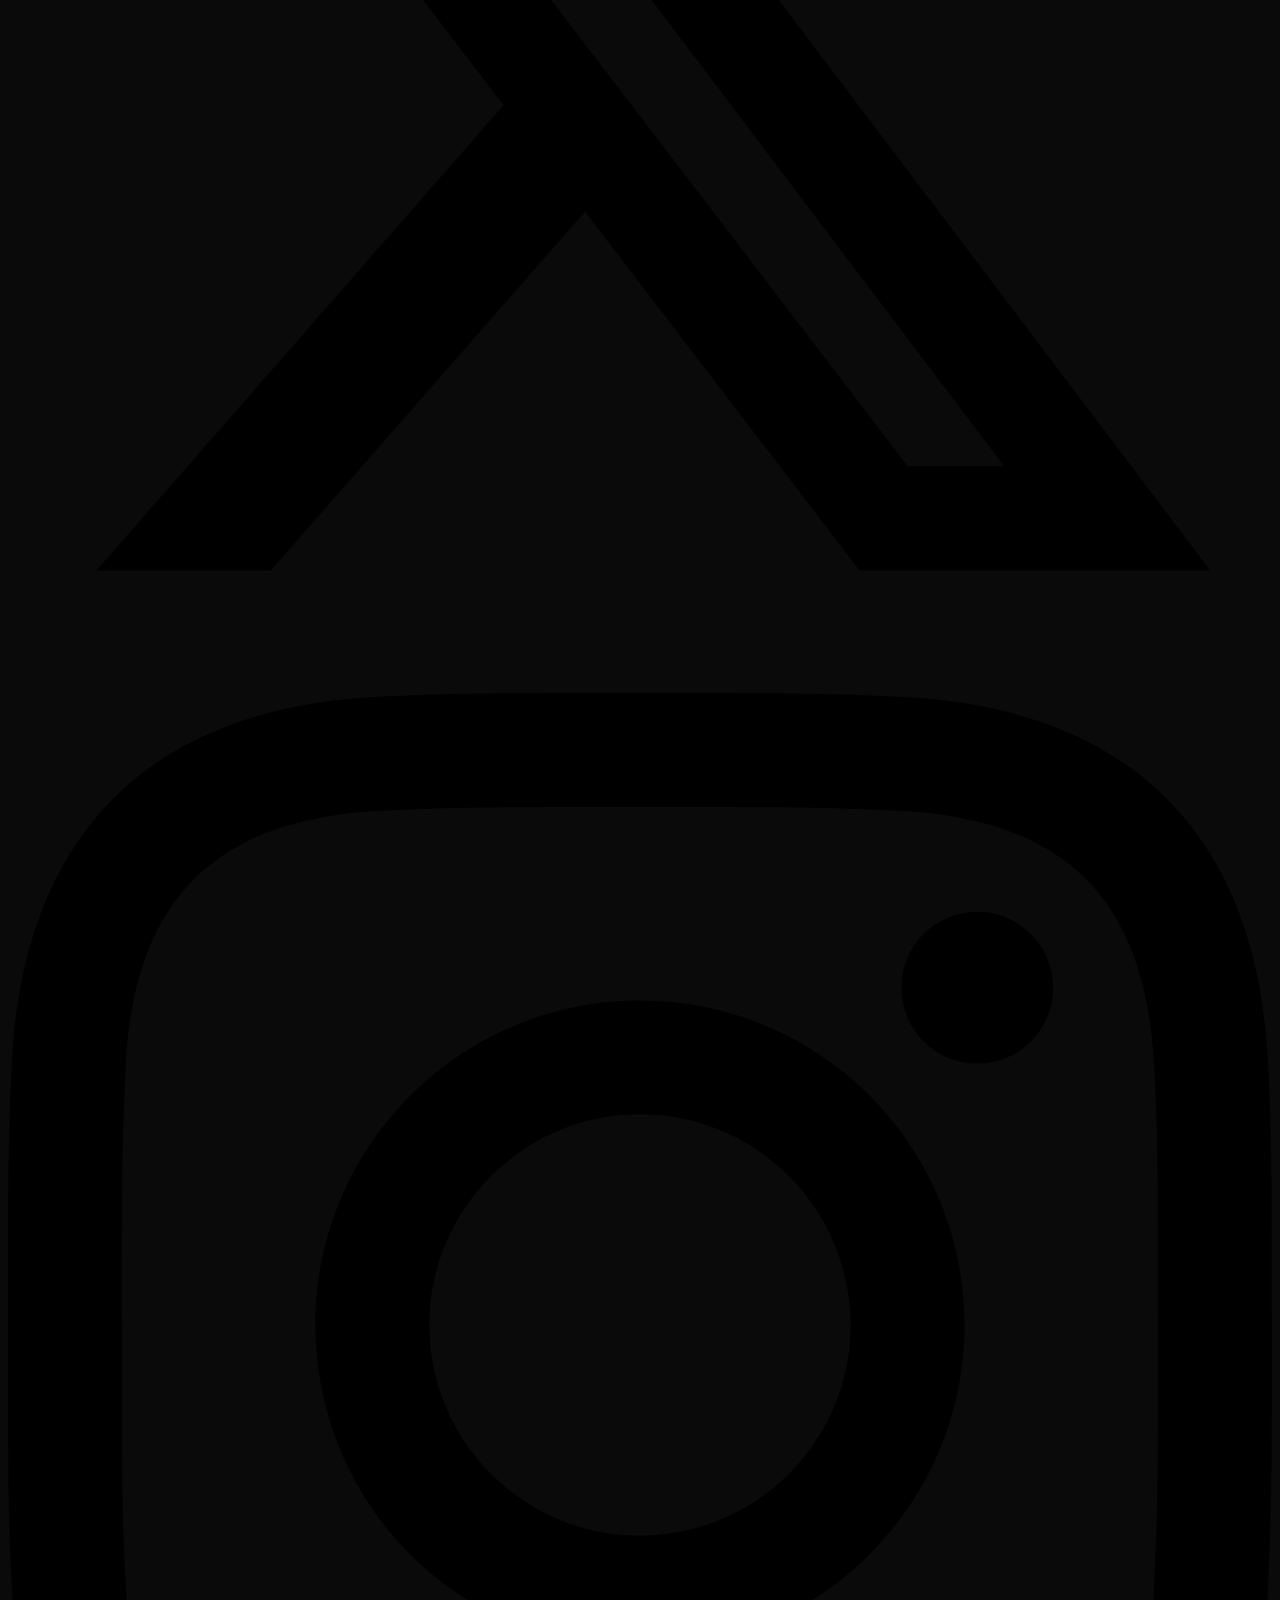
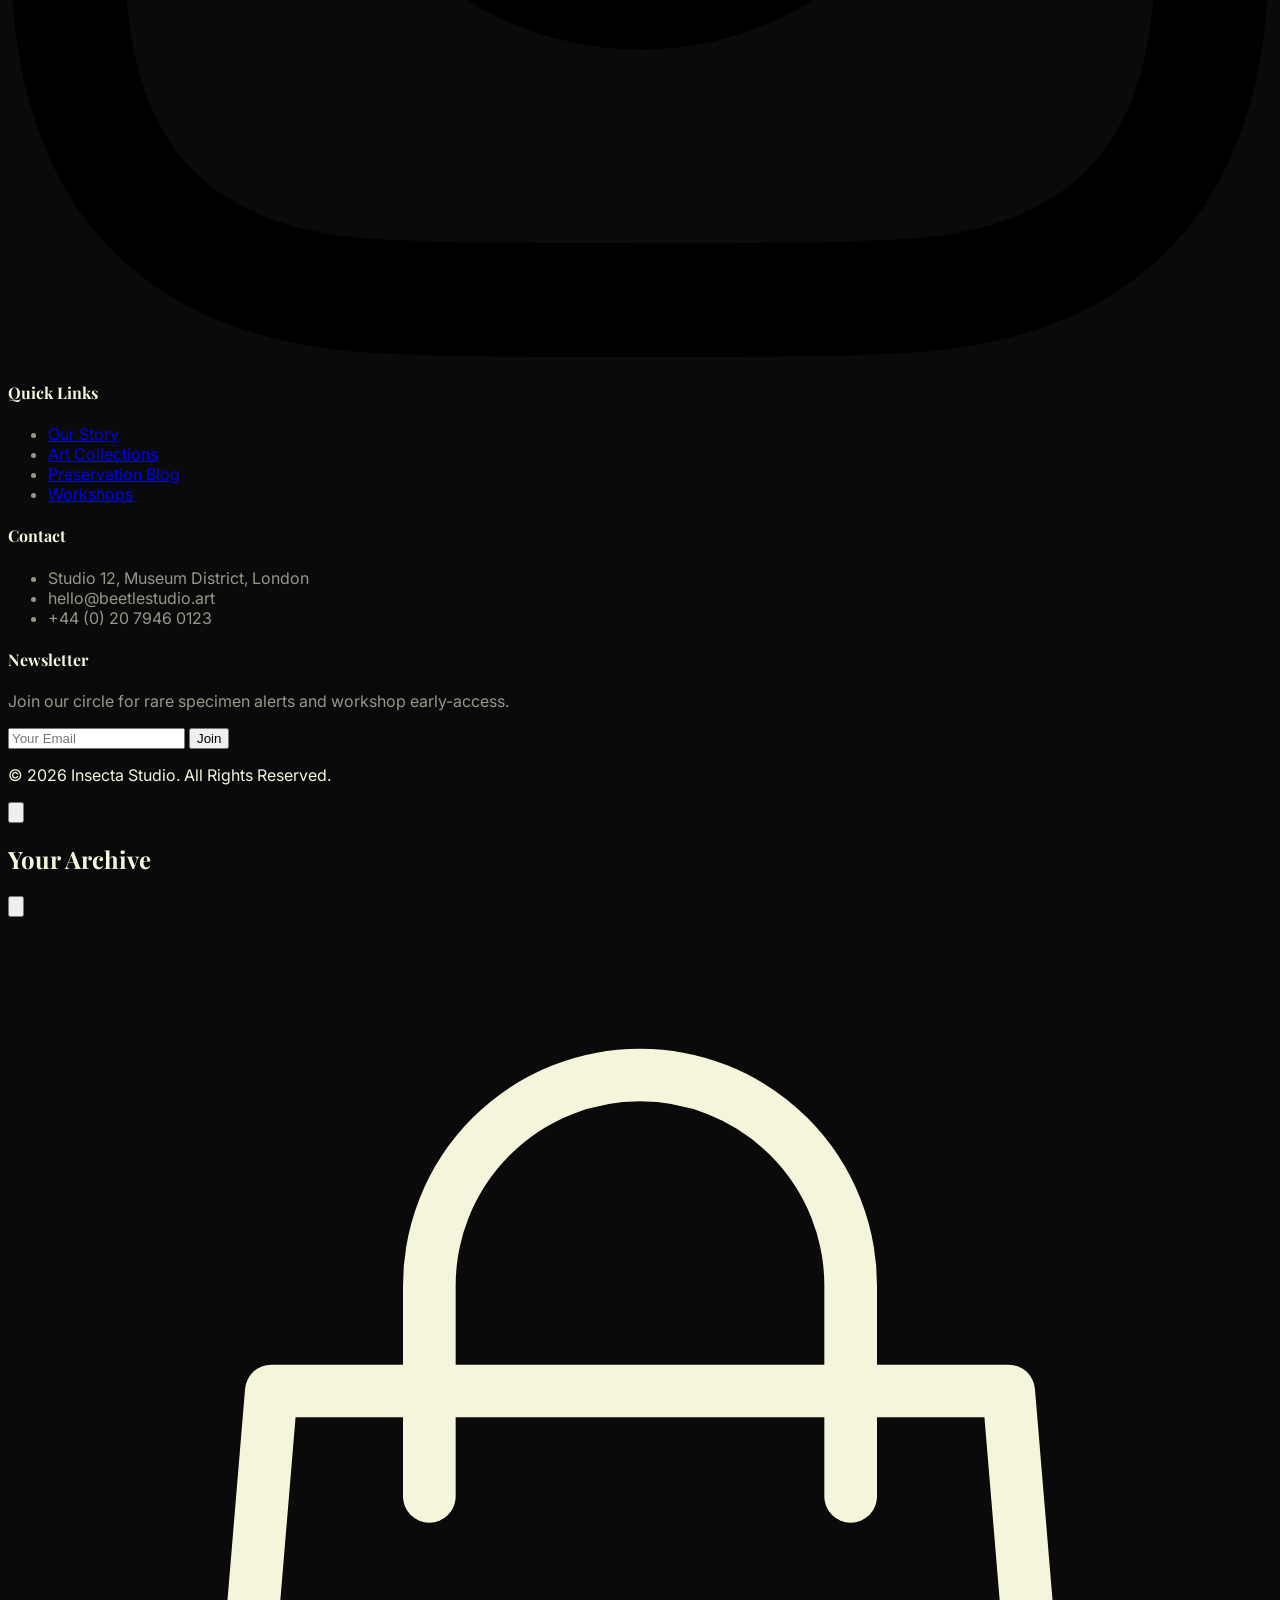
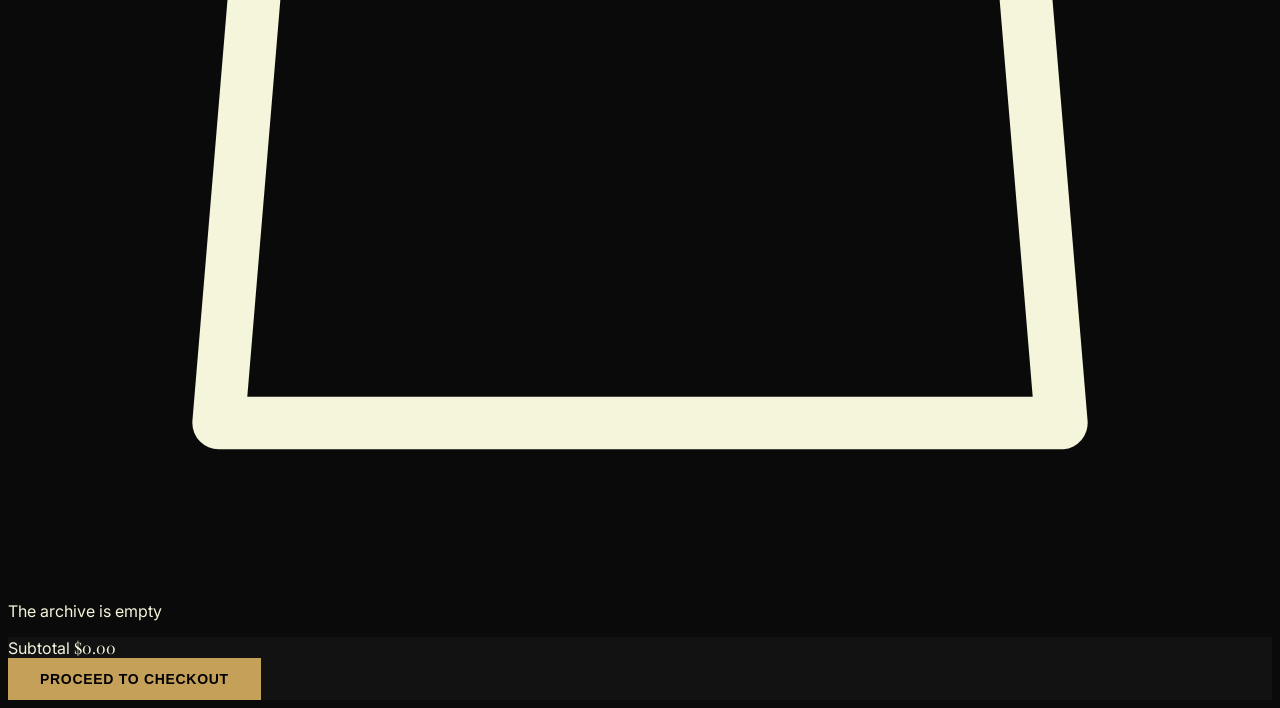
==== commit 16d9ebc3: "login" ====
--- a/index.html
+++ b/index.html
@@ -30,12 +30,7 @@
 <body class="transition-colors duration-500">
     <!-- Navigation -->
     <header class="sticky top-0 w-full z-50 transition-all duration-300 py-6 glass">
-        <div class="absolute top-4 right-20 lg:static lg:flex items-center gap-2 lg:gap-4 z-[60]">
-            <button id="theme-toggle" class="utility-btn !w-8 !h-8 lg:!w-[var(--btn-height)] lg:!h-[var(--btn-height)]">
-                <svg class="theme-icon stroke-primary" fill="none" viewBox="0 0 24 24"></svg>
-            </button>
-            <button id="rtl-toggle" class="utility-btn !w-8 !h-8 lg:!w-[var(--btn-height)] lg:!h-[var(--btn-height)] text-[10px] font-bold uppercase">RTL</button>
-        </div>
+
 
         <nav class="container mx-auto px-6 flex justify-between items-center">
             <a href="index.html" class="flex items-center gap-3 group">
@@ -56,6 +51,10 @@
             </ul>
 
             <div class="flex items-center gap-4">
+                <button id="theme-toggle" class="utility-btn fixed top-6 right-20 lg:static !w-8 !h-8 lg:!w-[var(--btn-height)] lg:!h-[var(--btn-height)] z-[100]">
+                    <svg class="theme-icon stroke-primary" fill="none" viewBox="0 0 24 24"></svg>
+                </button>
+                <button id="rtl-toggle" class="utility-btn fixed top-6 right-6 lg:static !w-8 !h-8 lg:!w-[var(--btn-height)] lg:!h-[var(--btn-height)] z-[100] text-[10px] font-bold uppercase">RTL</button>
                 <div class="hidden lg:flex items-center gap-4">
                     <button id="cart-btn" class="utility-btn relative">
                         <svg class="stroke-primary" fill="none" viewBox="0 0 24 24" stroke="currentColor" stroke-width="2"><path stroke-linecap="round" stroke-linejoin="round" d="M16 11V7a4 4 0 00-8 0v4M5 9h14l1 12H4L5 9z" /></svg>
@@ -67,7 +66,7 @@
                     <svg class="w-7 h-7" fill="none" stroke="currentColor" stroke-width="3" stroke-linecap="round" viewBox="0 0 24 24">
                         <path d="M4 6h16"></path>
                         <path d="M4 12h16"></path>
-                        <path d="M12 18h8"></path>
+                        <path d="M4 18h16"></path>
                     </svg>
                 </button>
             </div>
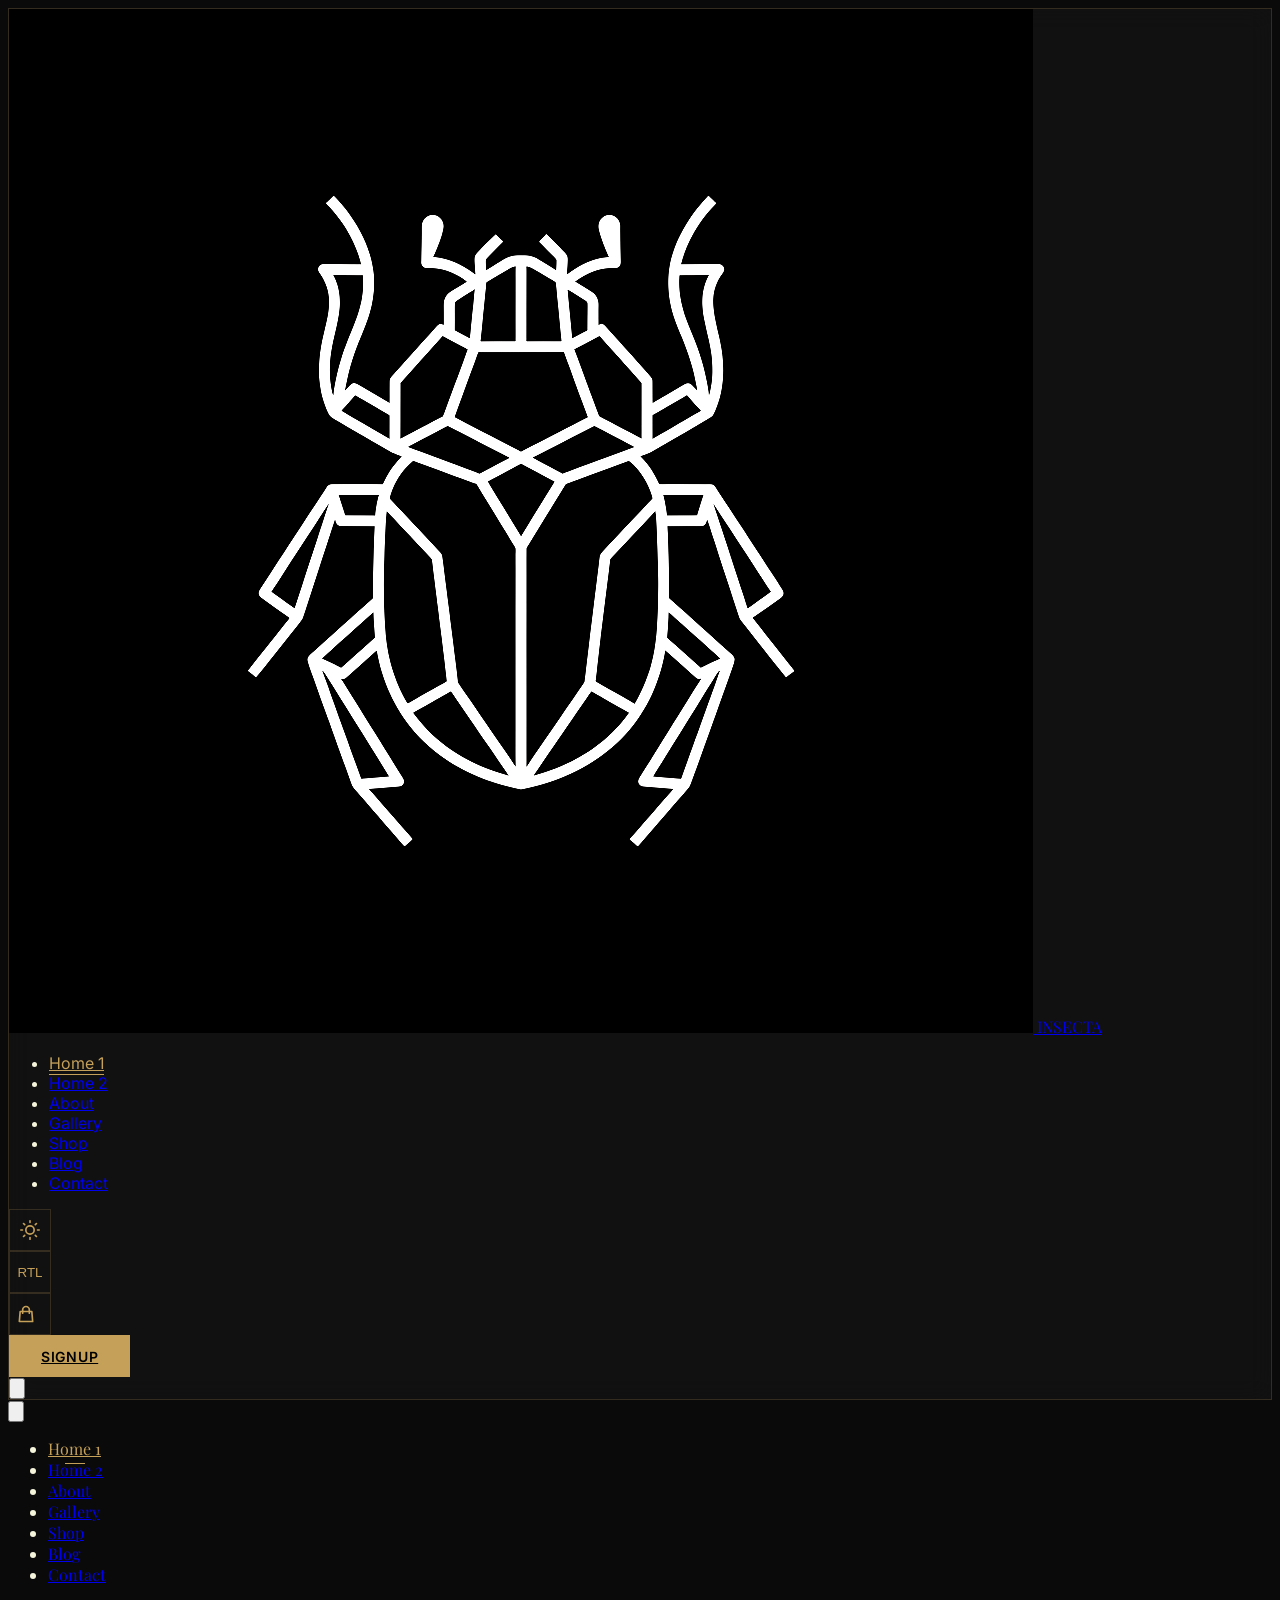
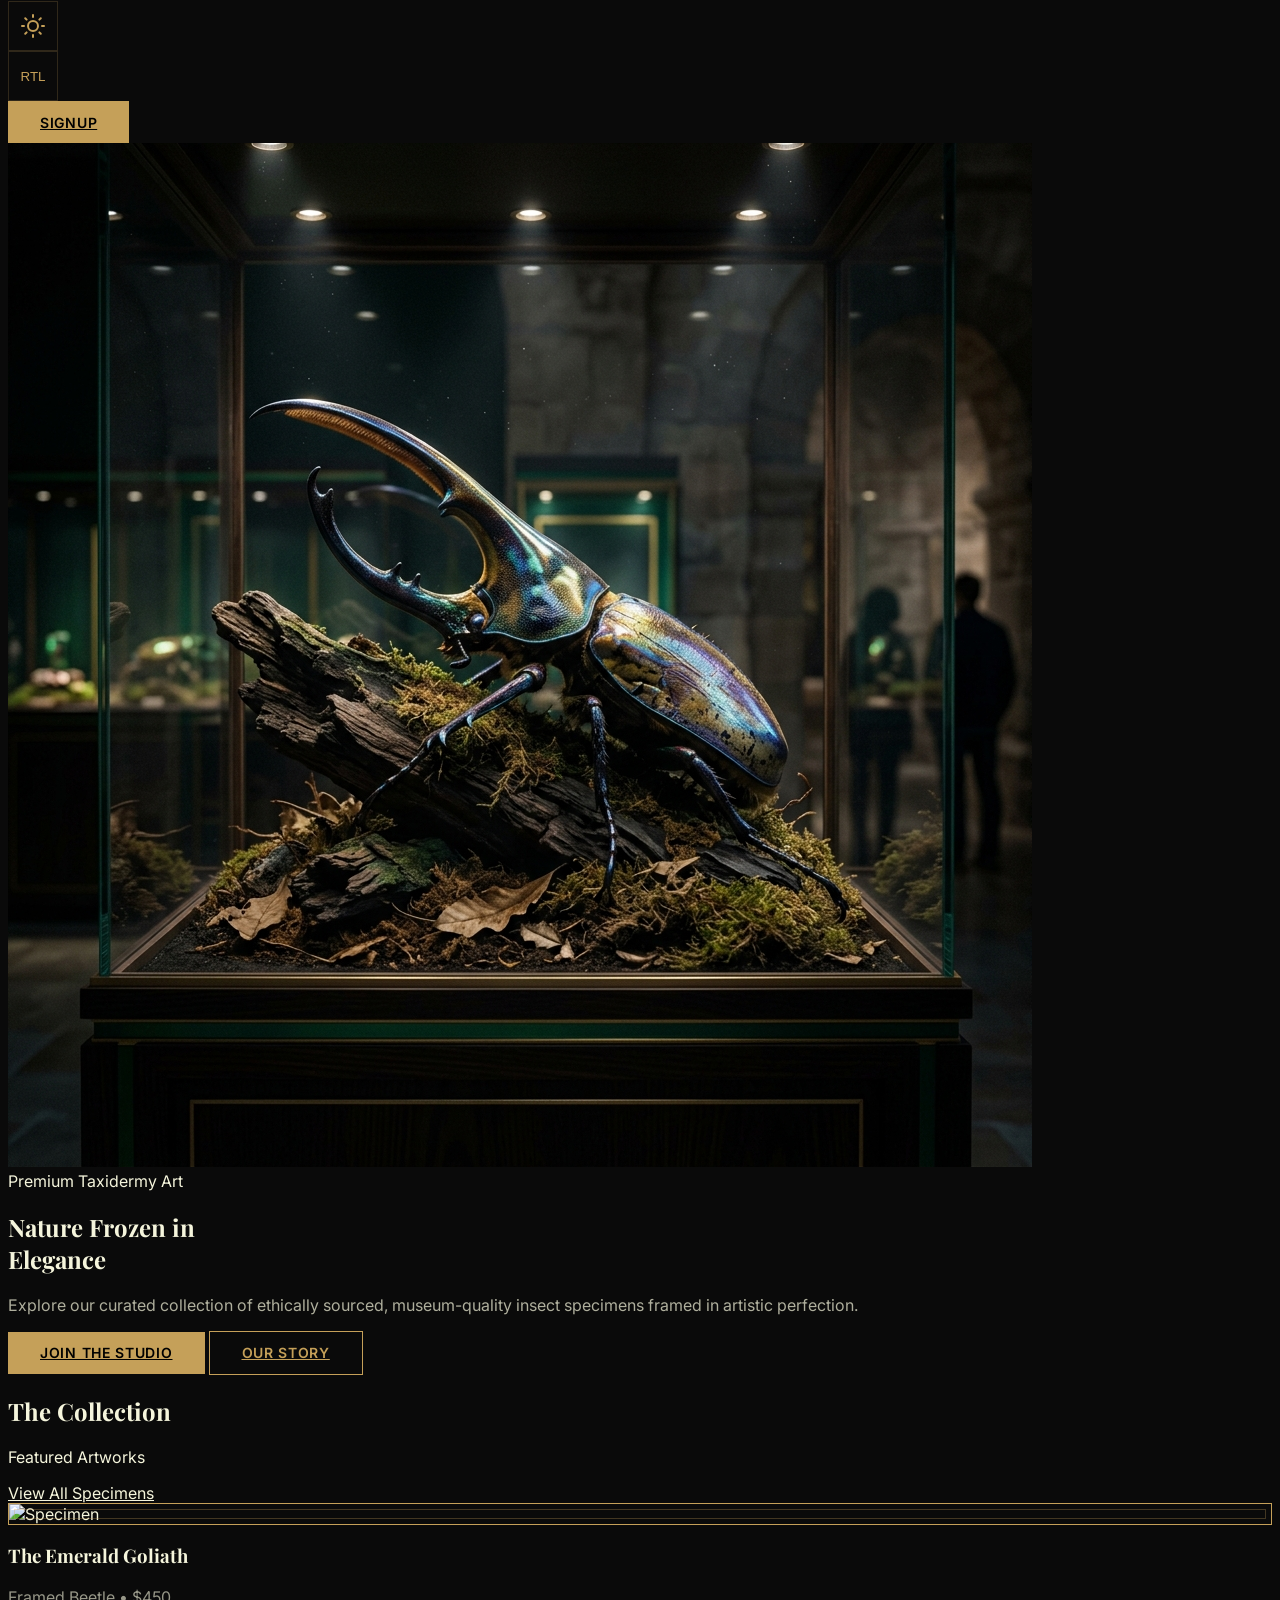
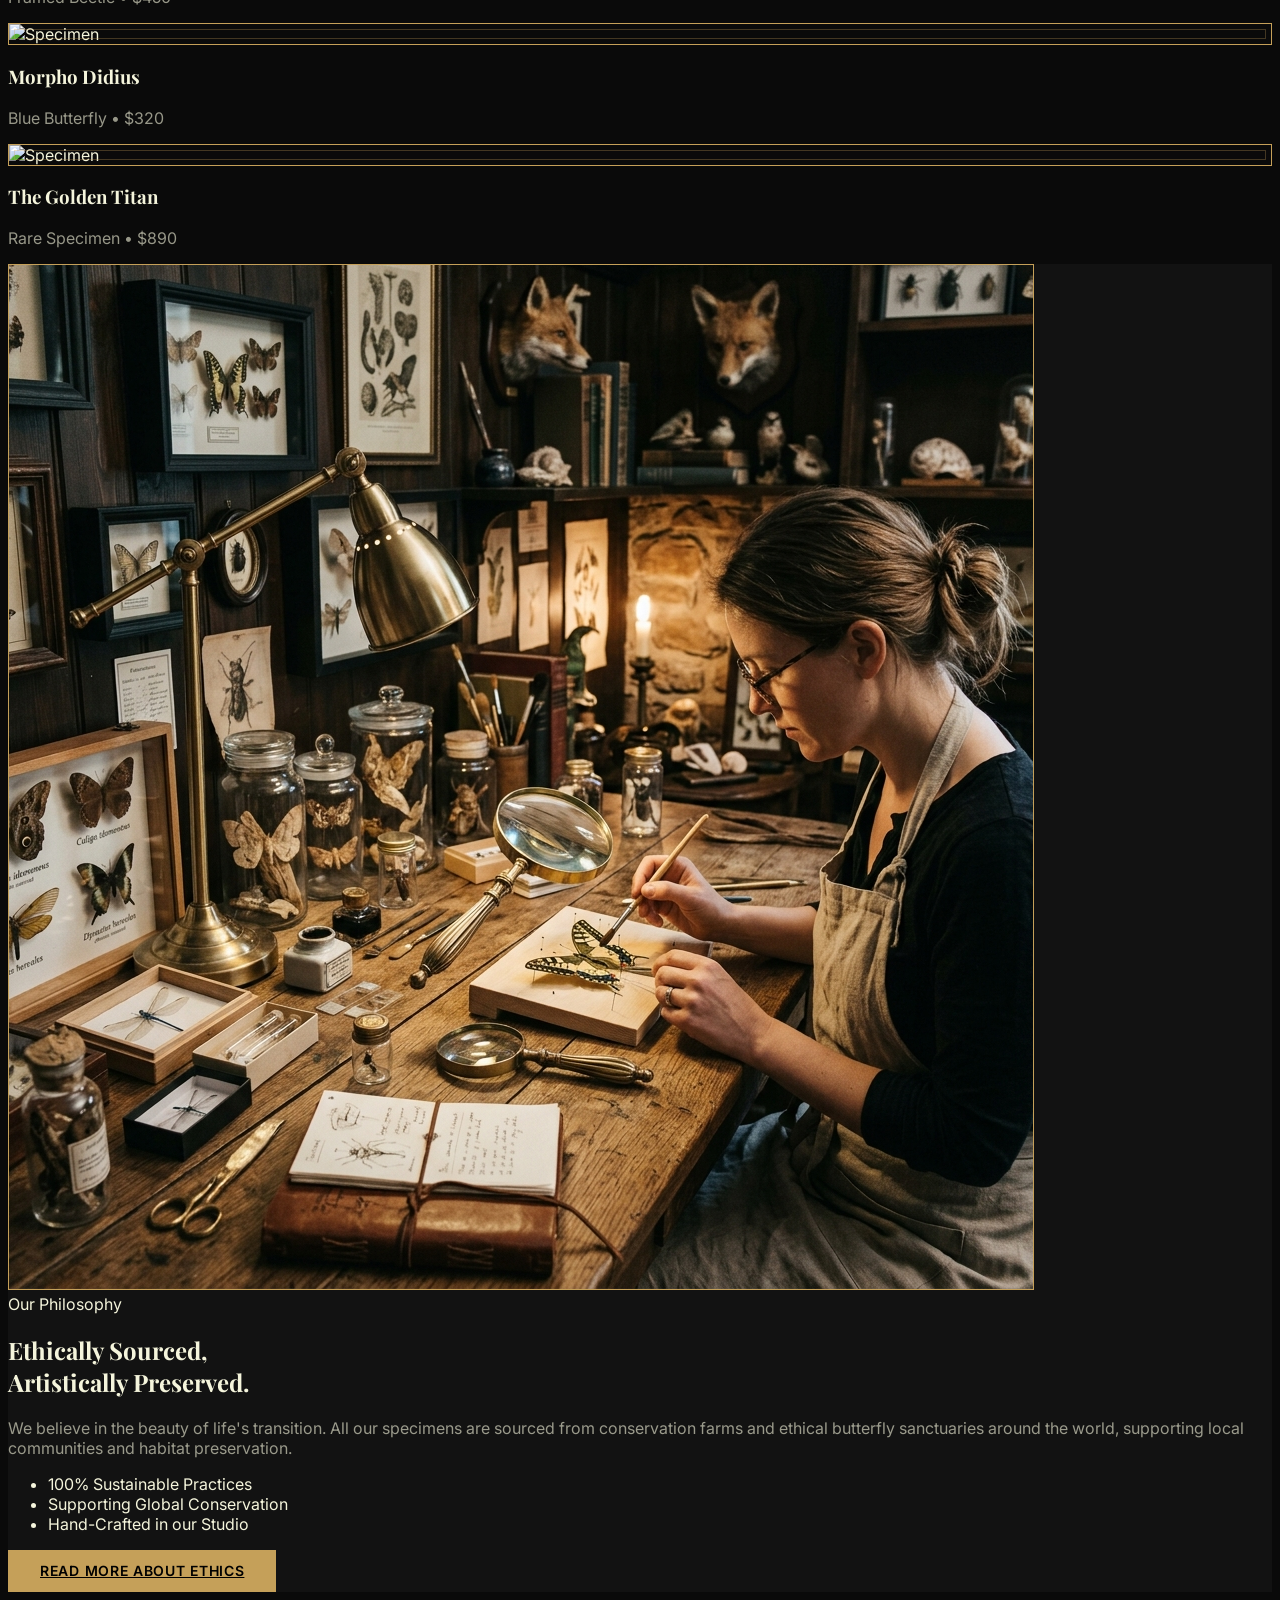
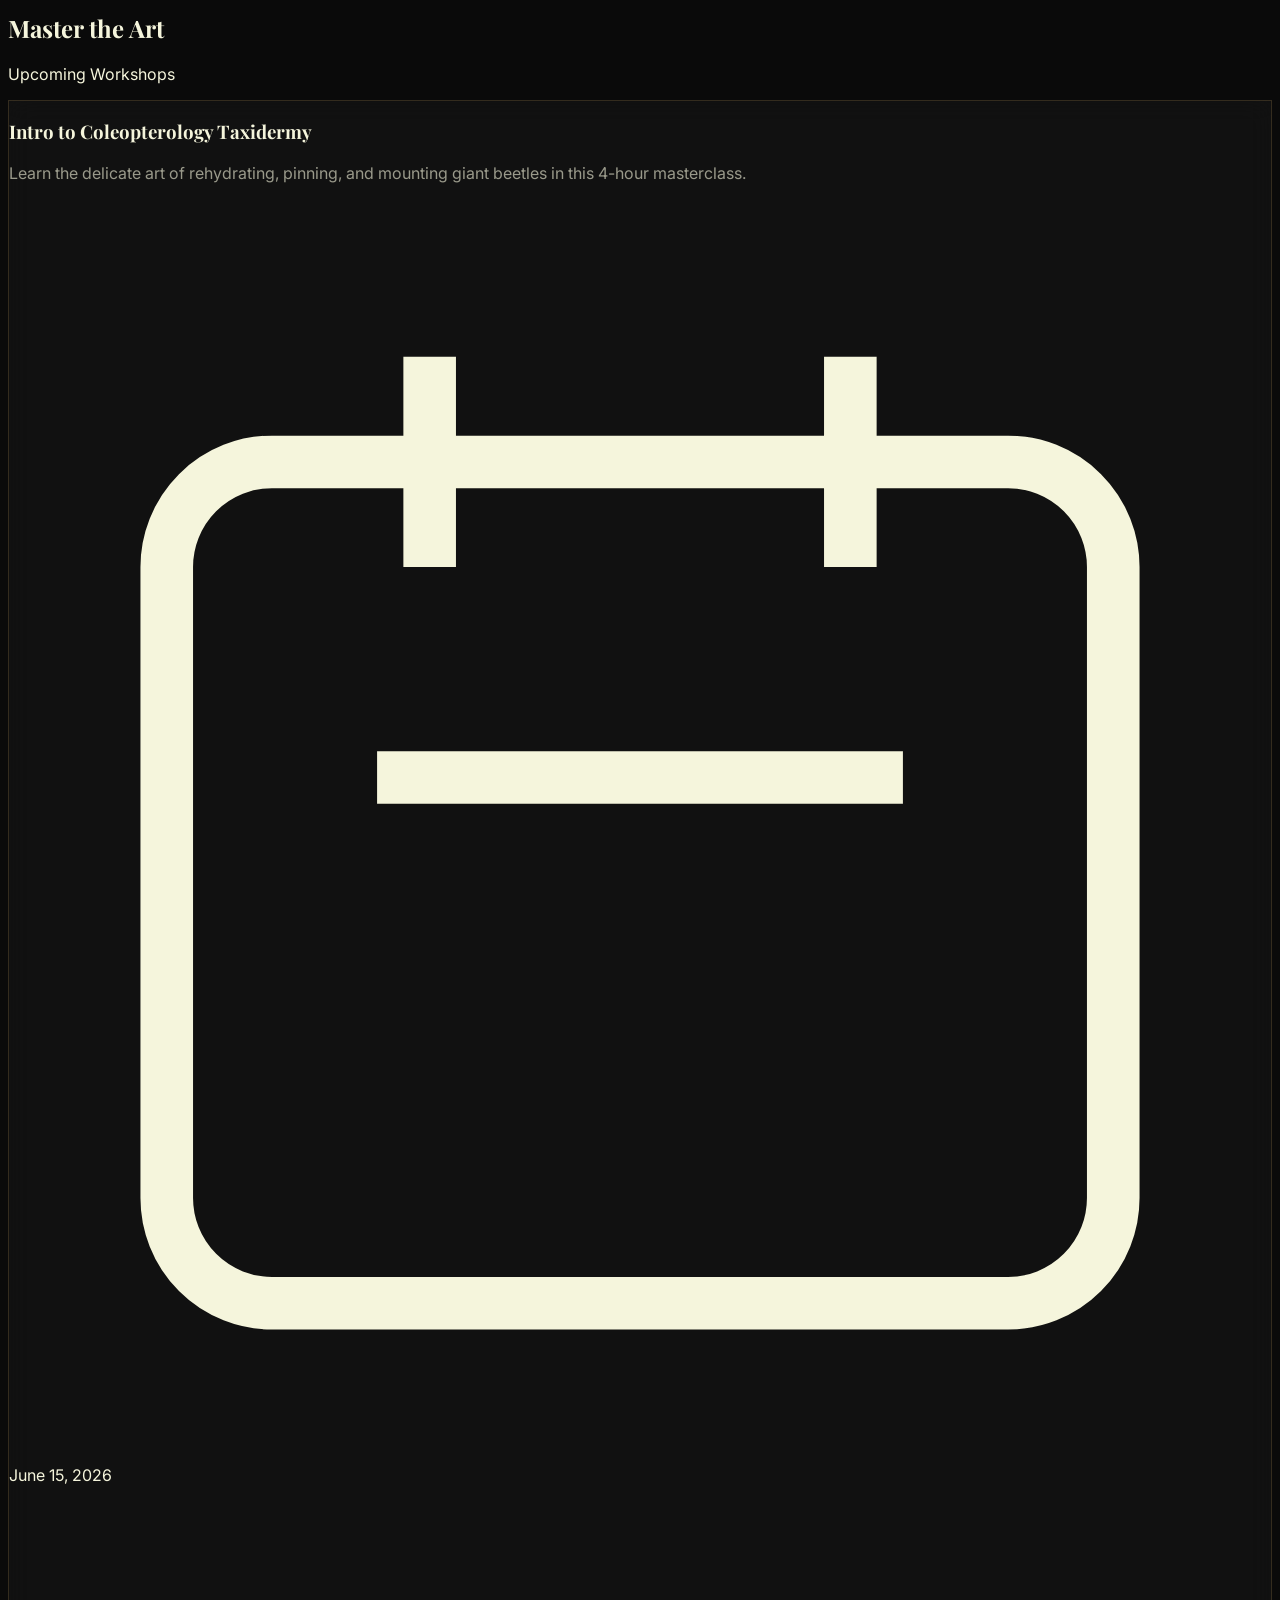
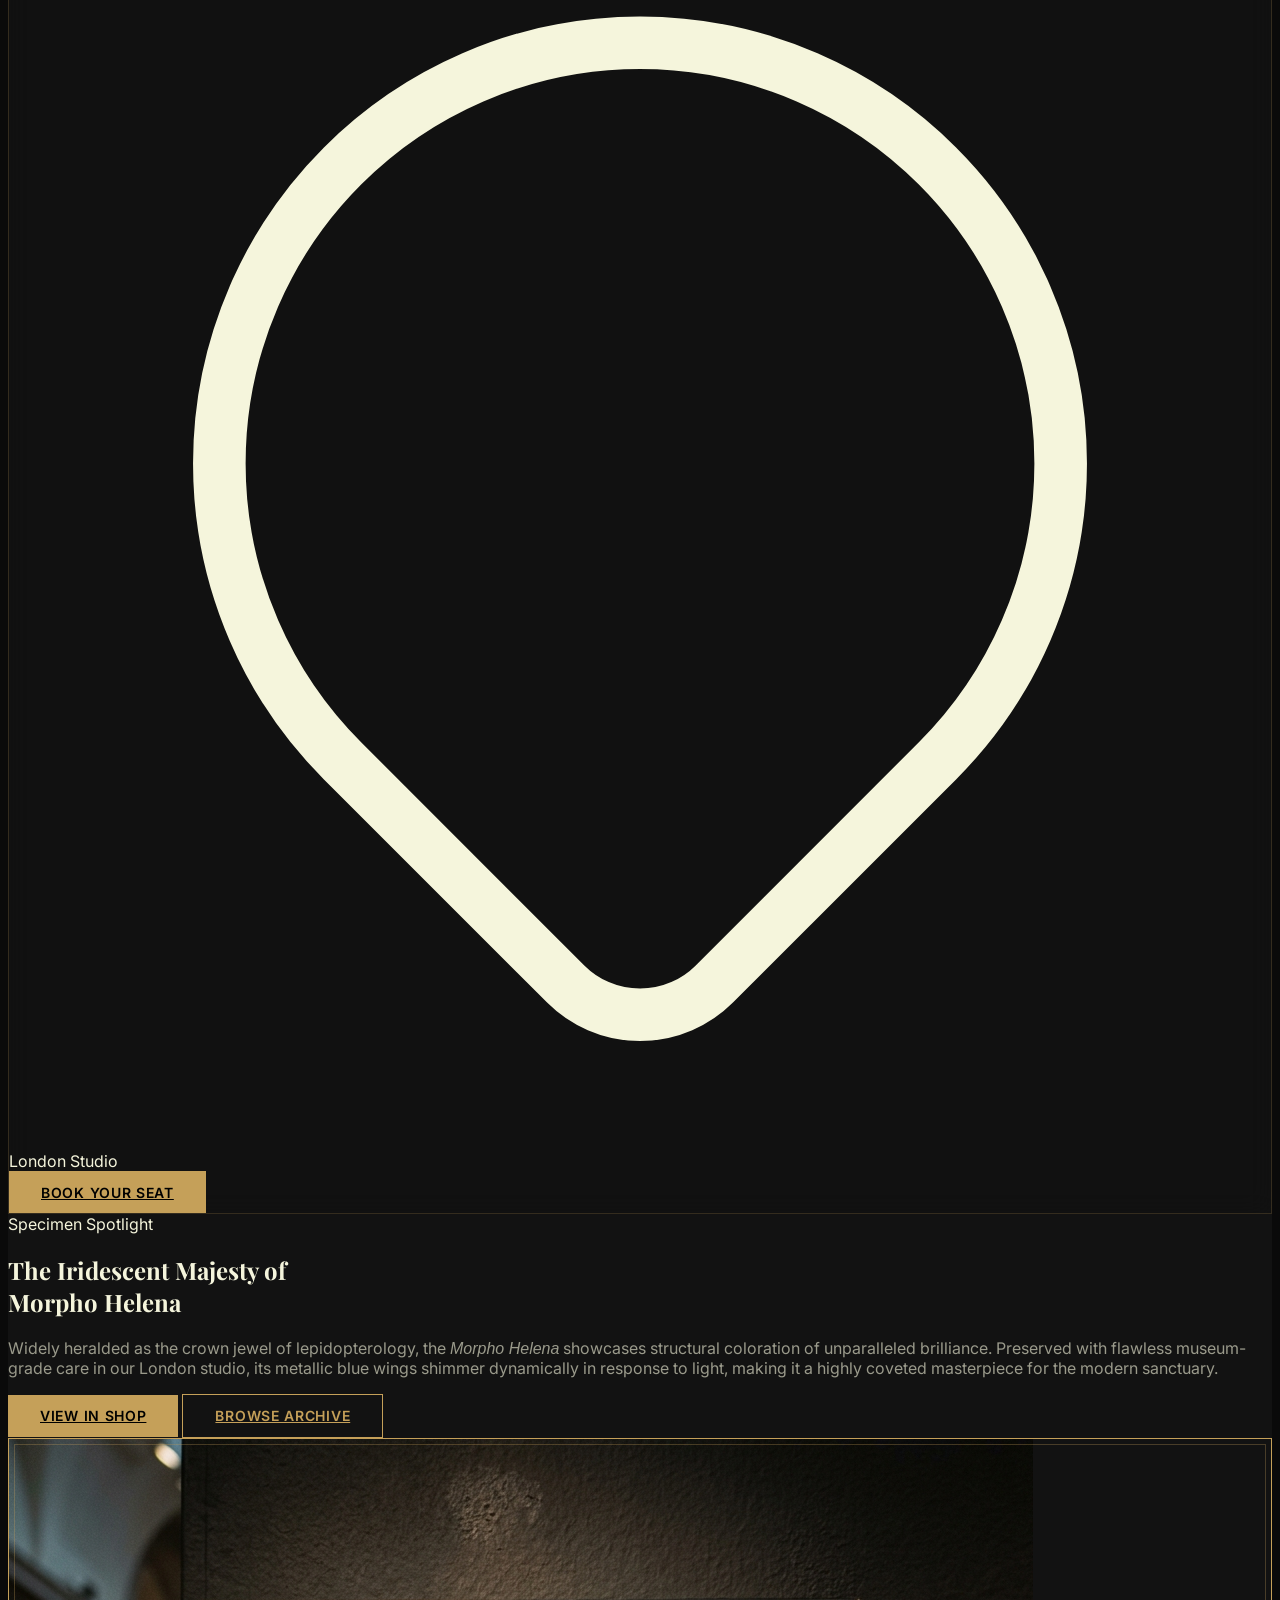
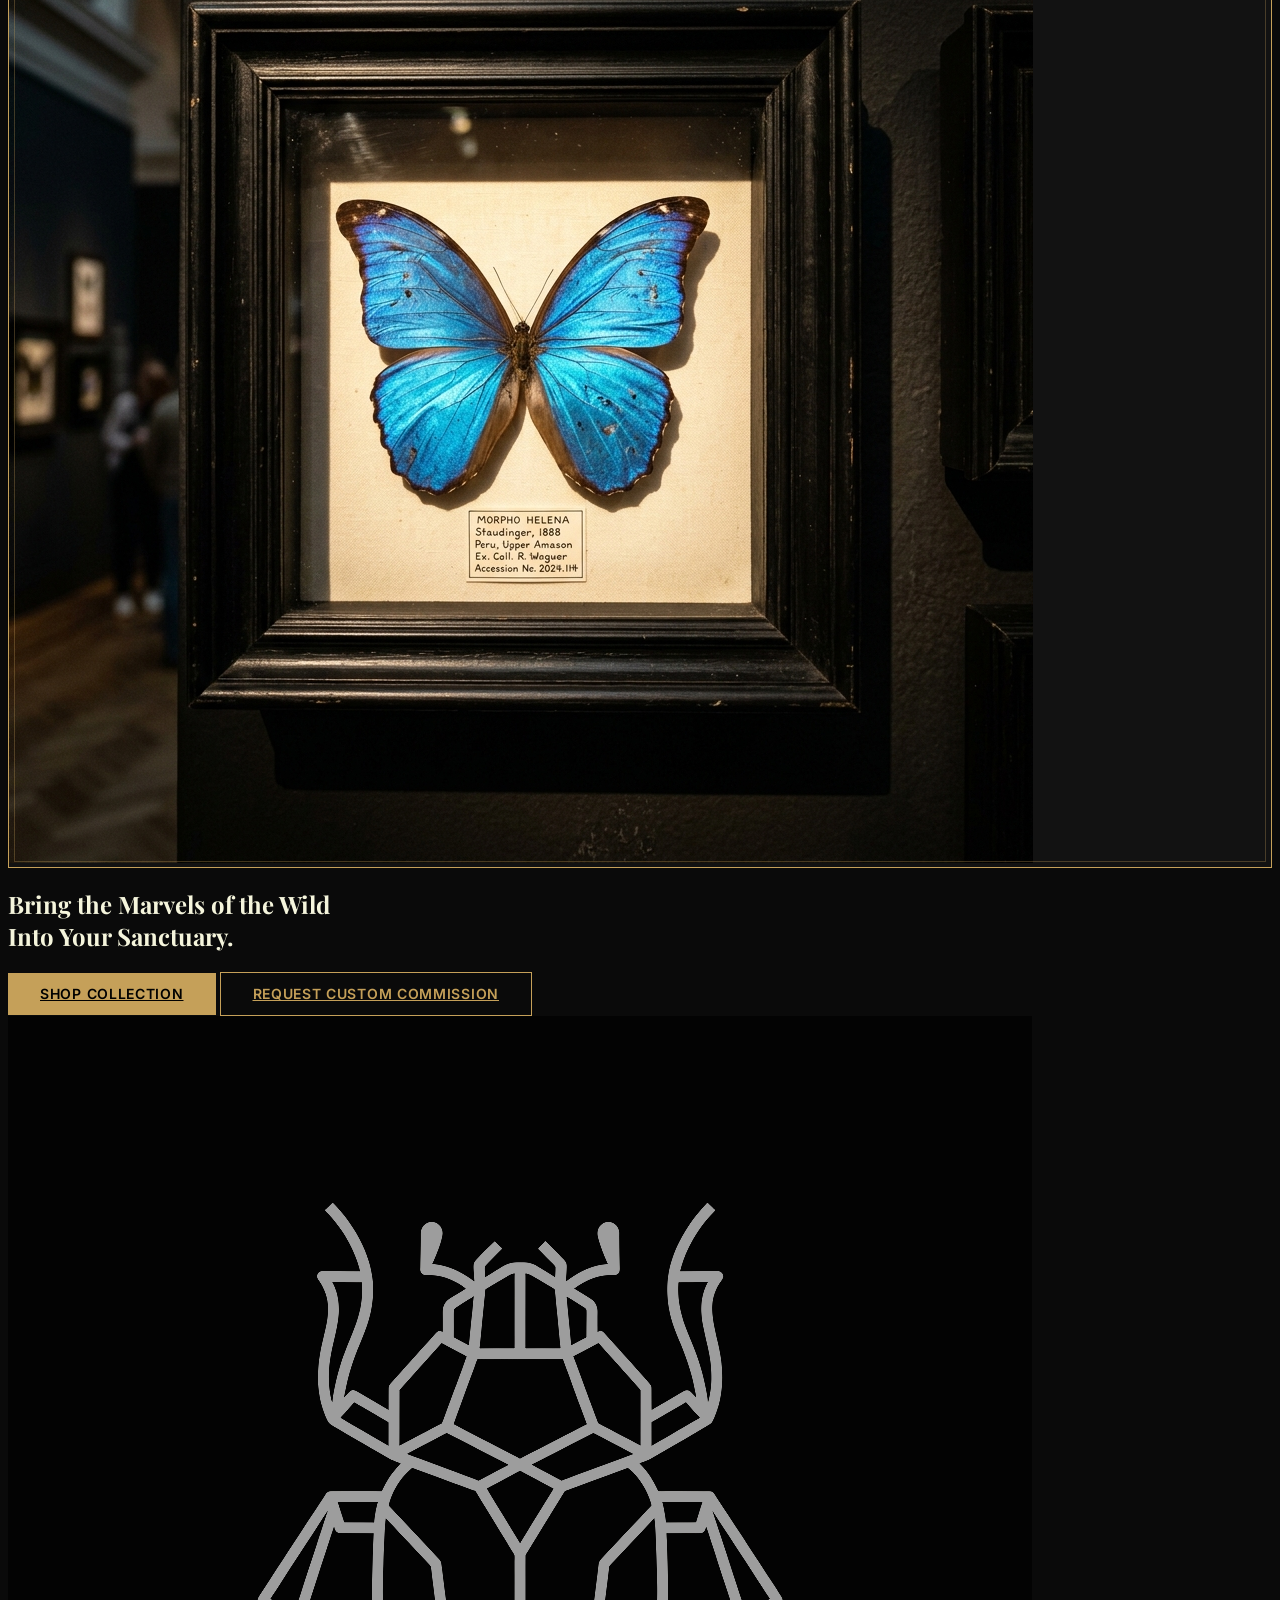
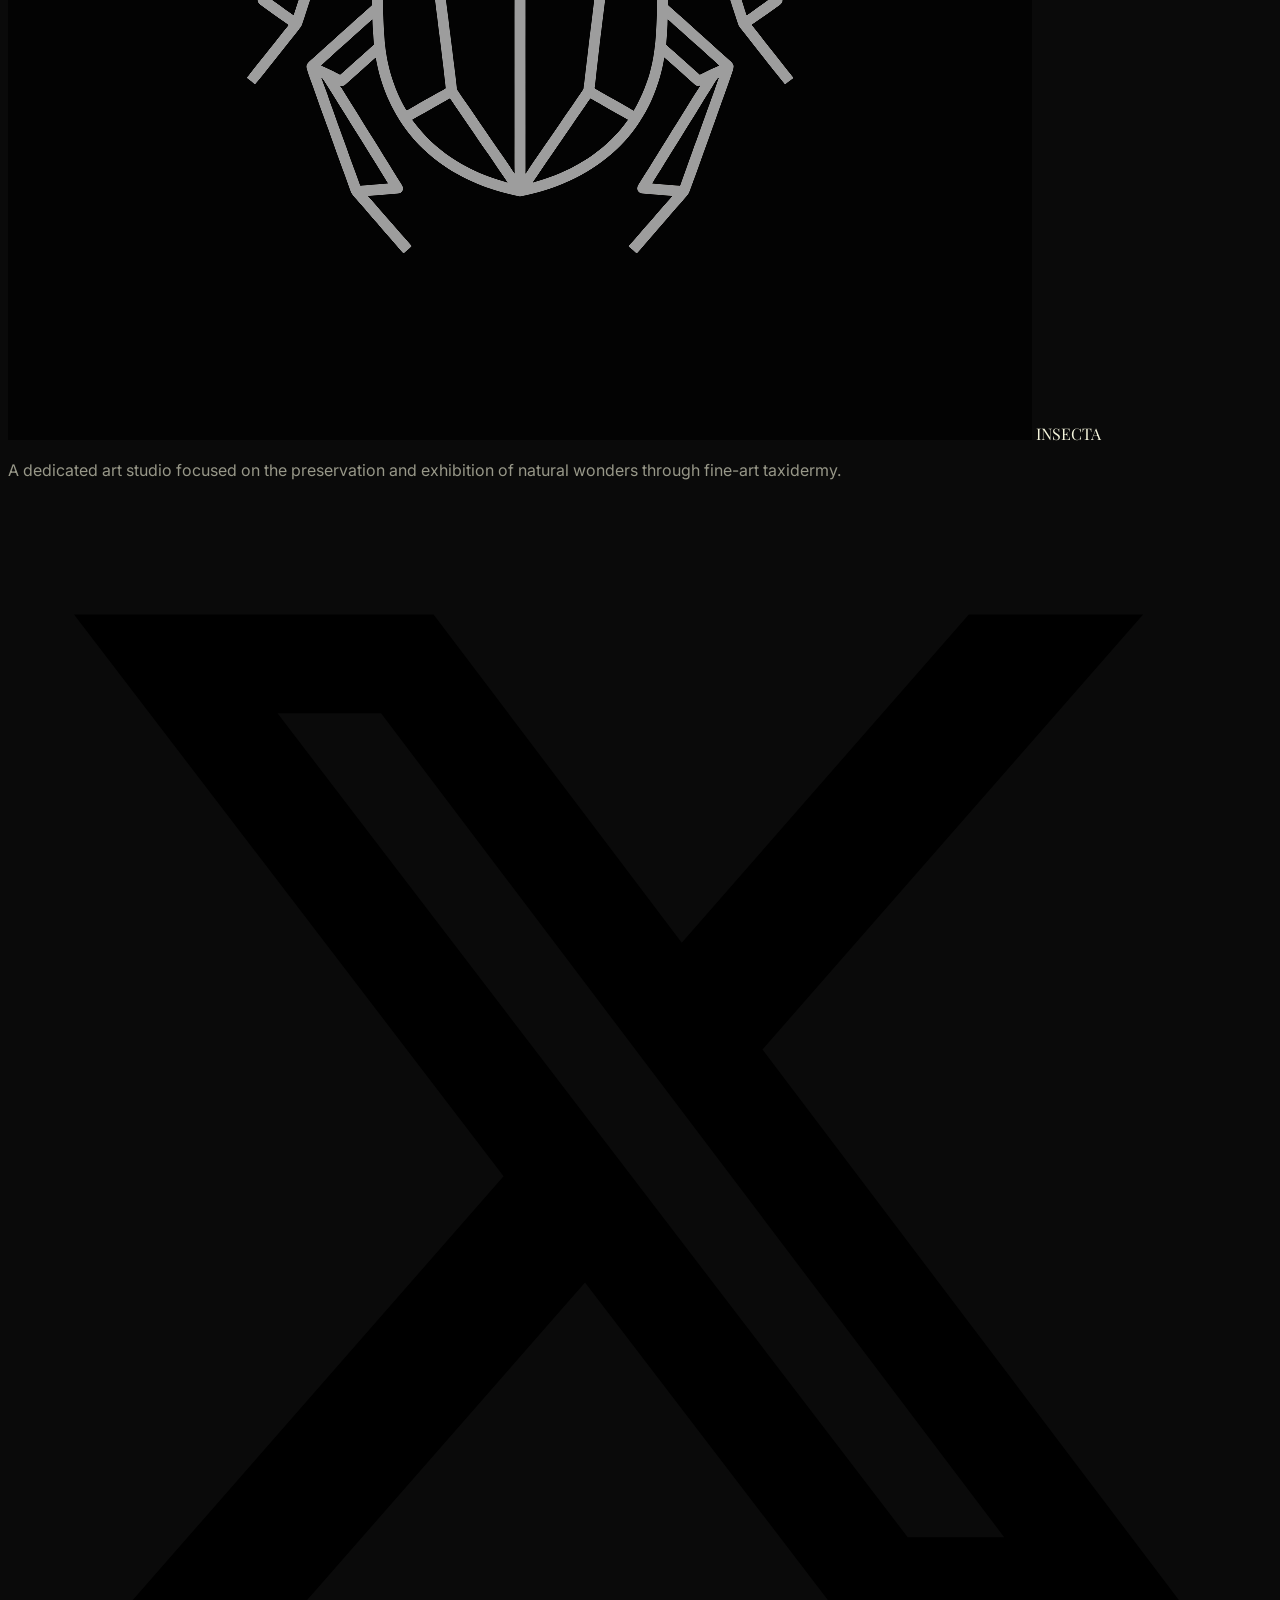
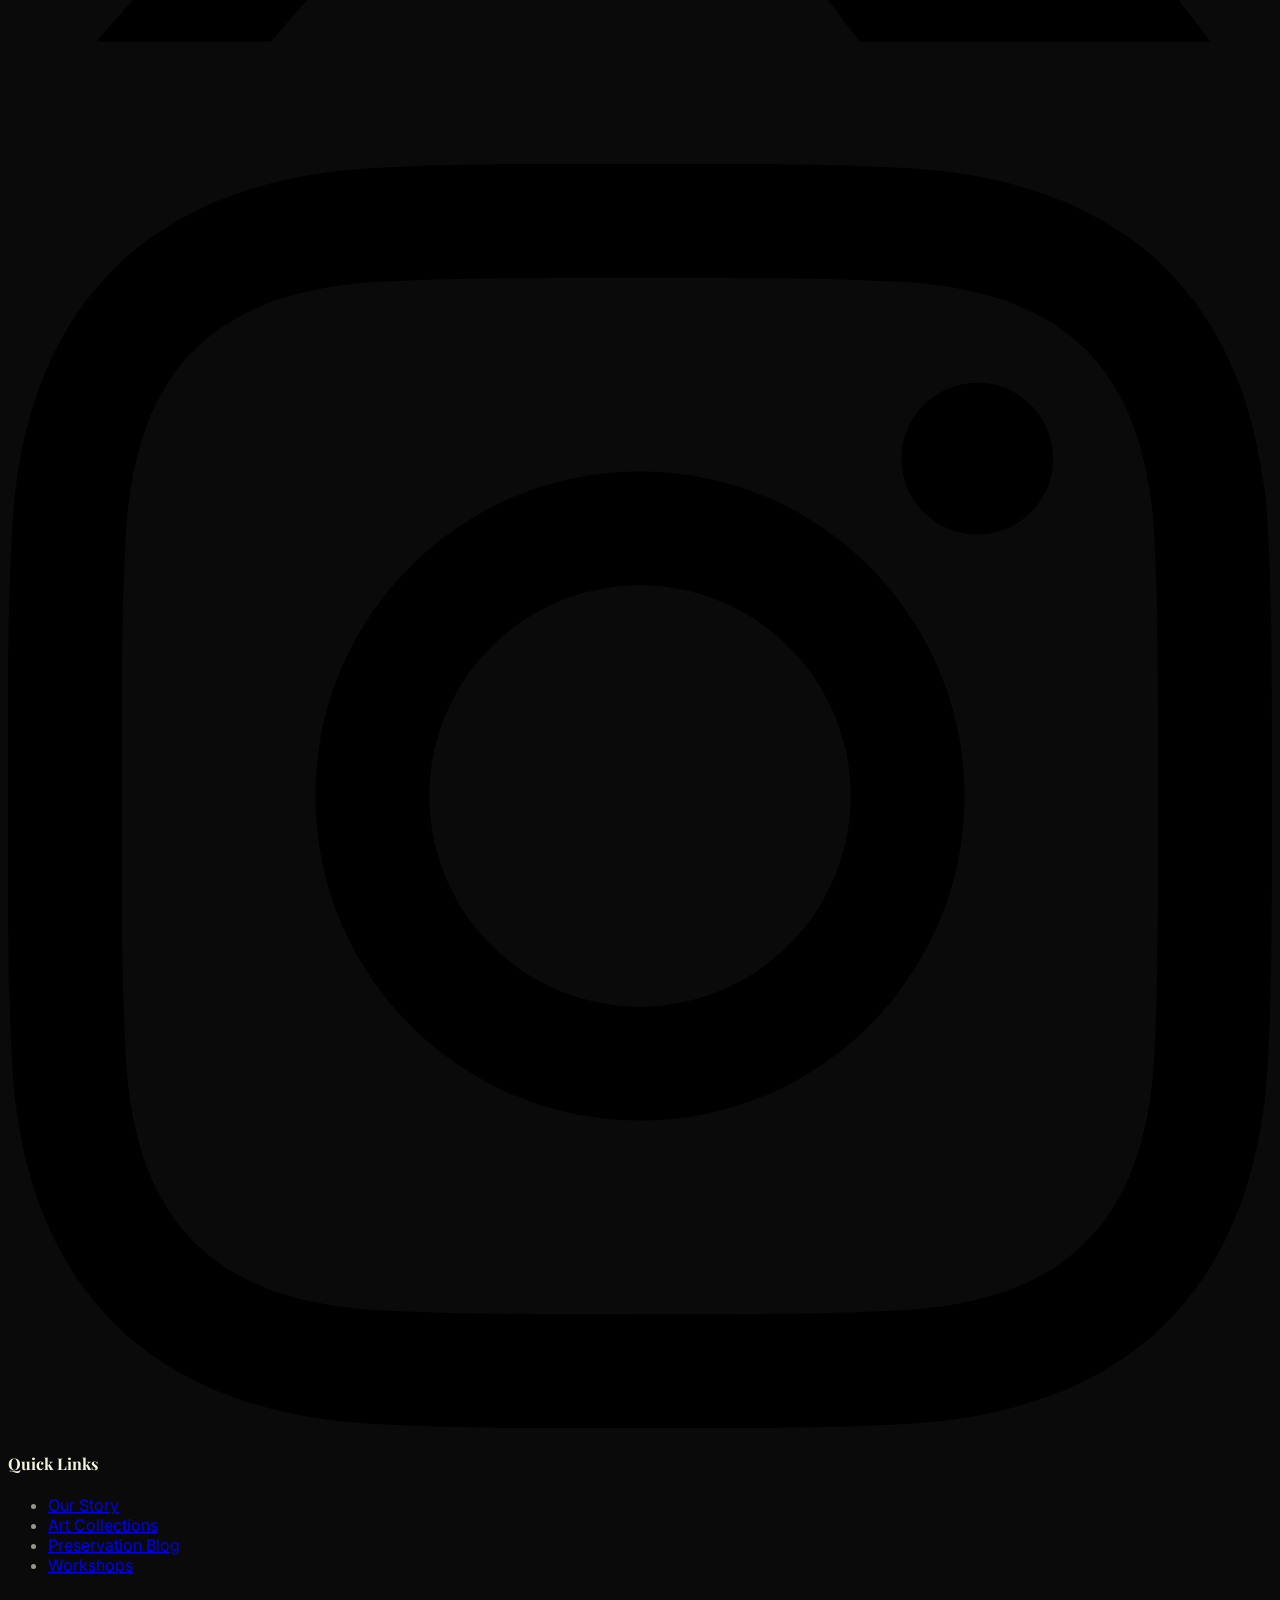
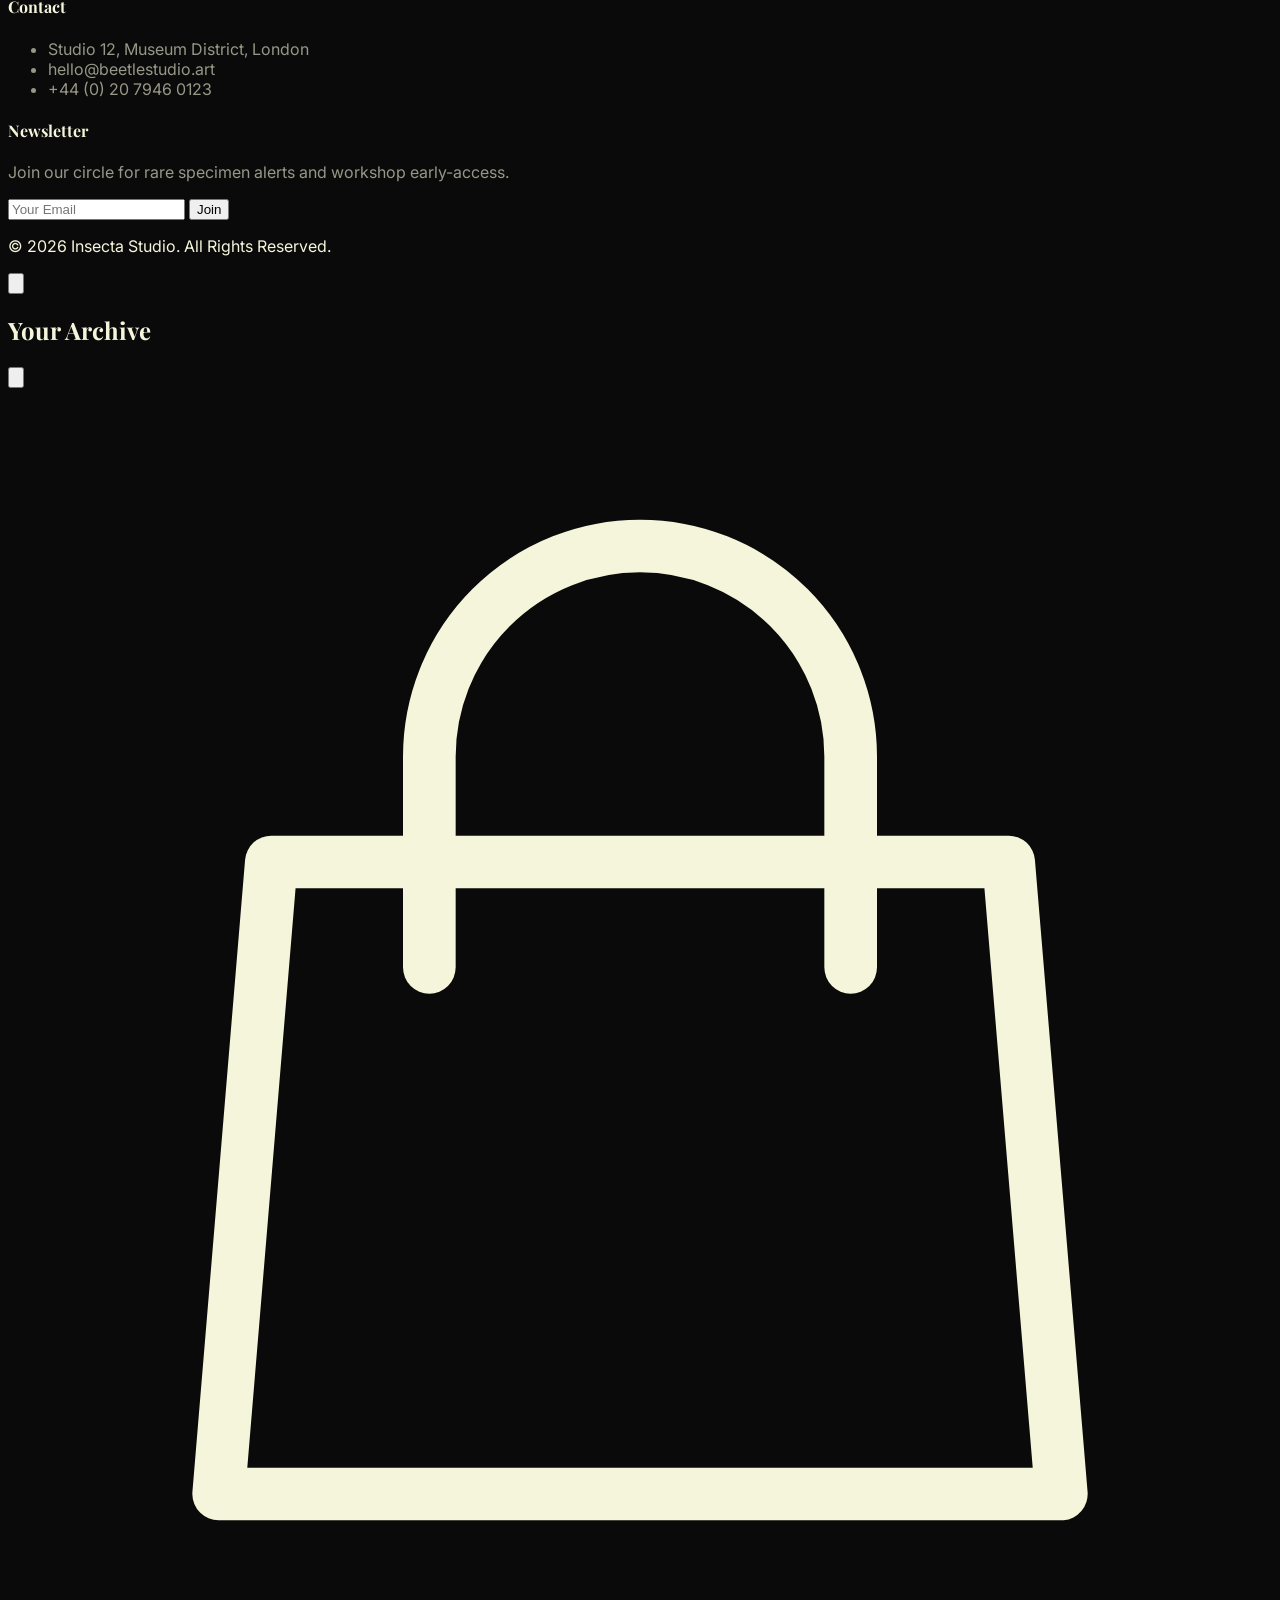
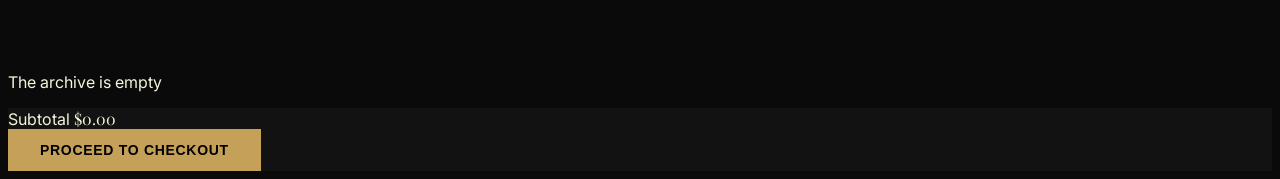
==== commit befdd75b: "index" ====
--- a/index.html
+++ b/index.html
@@ -51,15 +51,15 @@
             </ul>
 
             <div class="flex items-center gap-4">
-                <button id="theme-toggle" class="utility-btn fixed top-6 right-20 lg:static !w-8 !h-8 lg:!w-[var(--btn-height)] lg:!h-[var(--btn-height)] z-[100]">
+                <button id="theme-toggle" class="hidden lg:flex utility-btn !w-8 !h-8 lg:!w-[var(--btn-height)] lg:!h-[var(--btn-height)] z-[100]">
                     <svg class="theme-icon stroke-primary" fill="none" viewBox="0 0 24 24"></svg>
                 </button>
-                <button id="rtl-toggle" class="utility-btn fixed top-6 right-6 lg:static !w-8 !h-8 lg:!w-[var(--btn-height)] lg:!h-[var(--btn-height)] z-[100] text-[10px] font-bold uppercase">RTL</button>
+                <button id="rtl-toggle" class="hidden lg:flex utility-btn !w-8 !h-8 lg:!w-[var(--btn-height)] lg:!h-[var(--btn-height)] z-[100] text-[10px] font-bold uppercase">RTL</button>
+                <button id="cart-btn" class="utility-btn relative !w-8 !h-8 lg:!w-[var(--btn-height)] lg:!h-[var(--btn-height)] z-[100]">
+                    <svg class="stroke-primary" fill="none" viewBox="0 0 24 24" stroke="currentColor" stroke-width="2"><path stroke-linecap="round" stroke-linejoin="round" d="M16 11V7a4 4 0 00-8 0v4M5 9h14l1 12H4L5 9z" /></svg>
+                    <span id="cart-count" class="absolute -top-1 -right-1 bg-primary text-black text-[10px] font-bold w-4 h-4 rounded-full flex items-center justify-center opacity-0 transition-opacity">0</span>
+                </button>
                 <div class="hidden lg:flex items-center gap-4">
-                    <button id="cart-btn" class="utility-btn relative">
-                        <svg class="stroke-primary" fill="none" viewBox="0 0 24 24" stroke="currentColor" stroke-width="2"><path stroke-linecap="round" stroke-linejoin="round" d="M16 11V7a4 4 0 00-8 0v4M5 9h14l1 12H4L5 9z" /></svg>
-                        <span id="cart-count" class="absolute -top-1 -right-1 bg-primary text-black text-[10px] font-bold w-4 h-4 rounded-full flex items-center justify-center opacity-0 transition-opacity">0</span>
-                    </button>
                     <a href="signup.html" class="btn-premium">SIGNUP</a>
                 </div>
                 <button id="menu-btn" class="lg:hidden p-2 text-primary hover:text-white transition-colors duration-300">
@@ -250,20 +250,25 @@
         </div>
     </section>
 
-    <!-- Testimonials -->
+    <!-- Specimen Spotlight -->
     <section class="py-24 bg-theme-sec">
         <div class="container mx-auto px-6">
             <div class="grid grid-cols-1 md:grid-cols-2 gap-16 items-center">
                 <div>
-                    <span class="text-primary text-7xl font-serif opacity-20 block mb-4">“</span>
-                    <h2 class="text-4xl font-serif mb-8 text-theme-main">The attention to detail in their butterfly
-                        frames is simply museum-grade. A true piece of natural history in my home.</h2>
-                    <p class="tracking-widest uppercase text-sm text-theme-muted">— Julian Thorne, Art Collector</p>
+                    <span class="text-primary tracking-widest uppercase text-xs mb-4 block">Specimen Spotlight</span>
+                    <h2 class="text-4xl md:text-5xl font-serif mb-6 leading-tight text-theme-main">The Iridescent Majesty of <br><span class="italic text-primary">Morpho Helena</span></h2>
+                    <p class="text-theme-muted leading-relaxed mb-8">
+                        Widely heralded as the crown jewel of lepidopterology, the <i>Morpho Helena</i> showcases structural coloration of unparalleled brilliance. Preserved with flawless museum-grade care in our London studio, its metallic blue wings shimmer dynamically in response to light, making it a highly coveted masterpiece for the modern sanctuary.
+                    </p>
+                    <div class="flex flex-col sm:flex-row gap-6">
+                        <a href="shop.html" class="btn-premium">View in Shop</a>
+                        <a href="gallery.html" class="btn-outline">Browse Archive</a>
+                    </div>
                 </div>
                 <div class="relative">
-                    <div class="museum-border p-4 opacity-80">
-                        <img src="https://images.unsplash.com/photo-1507003211169-0a1dd7228f2d?auto=format&fit=crop&q=80&w=600"
-                            alt="Collector" class="w-full">
+                    <div class="museum-border p-4">
+                        <img src="assets/images/morpho-helena-spotlight.png"
+                            alt="Morpho Helena Specimen" class="w-full h-[400px] object-cover transition-transform duration-700 hover:scale-105">
                     </div>
                 </div>
             </div>
